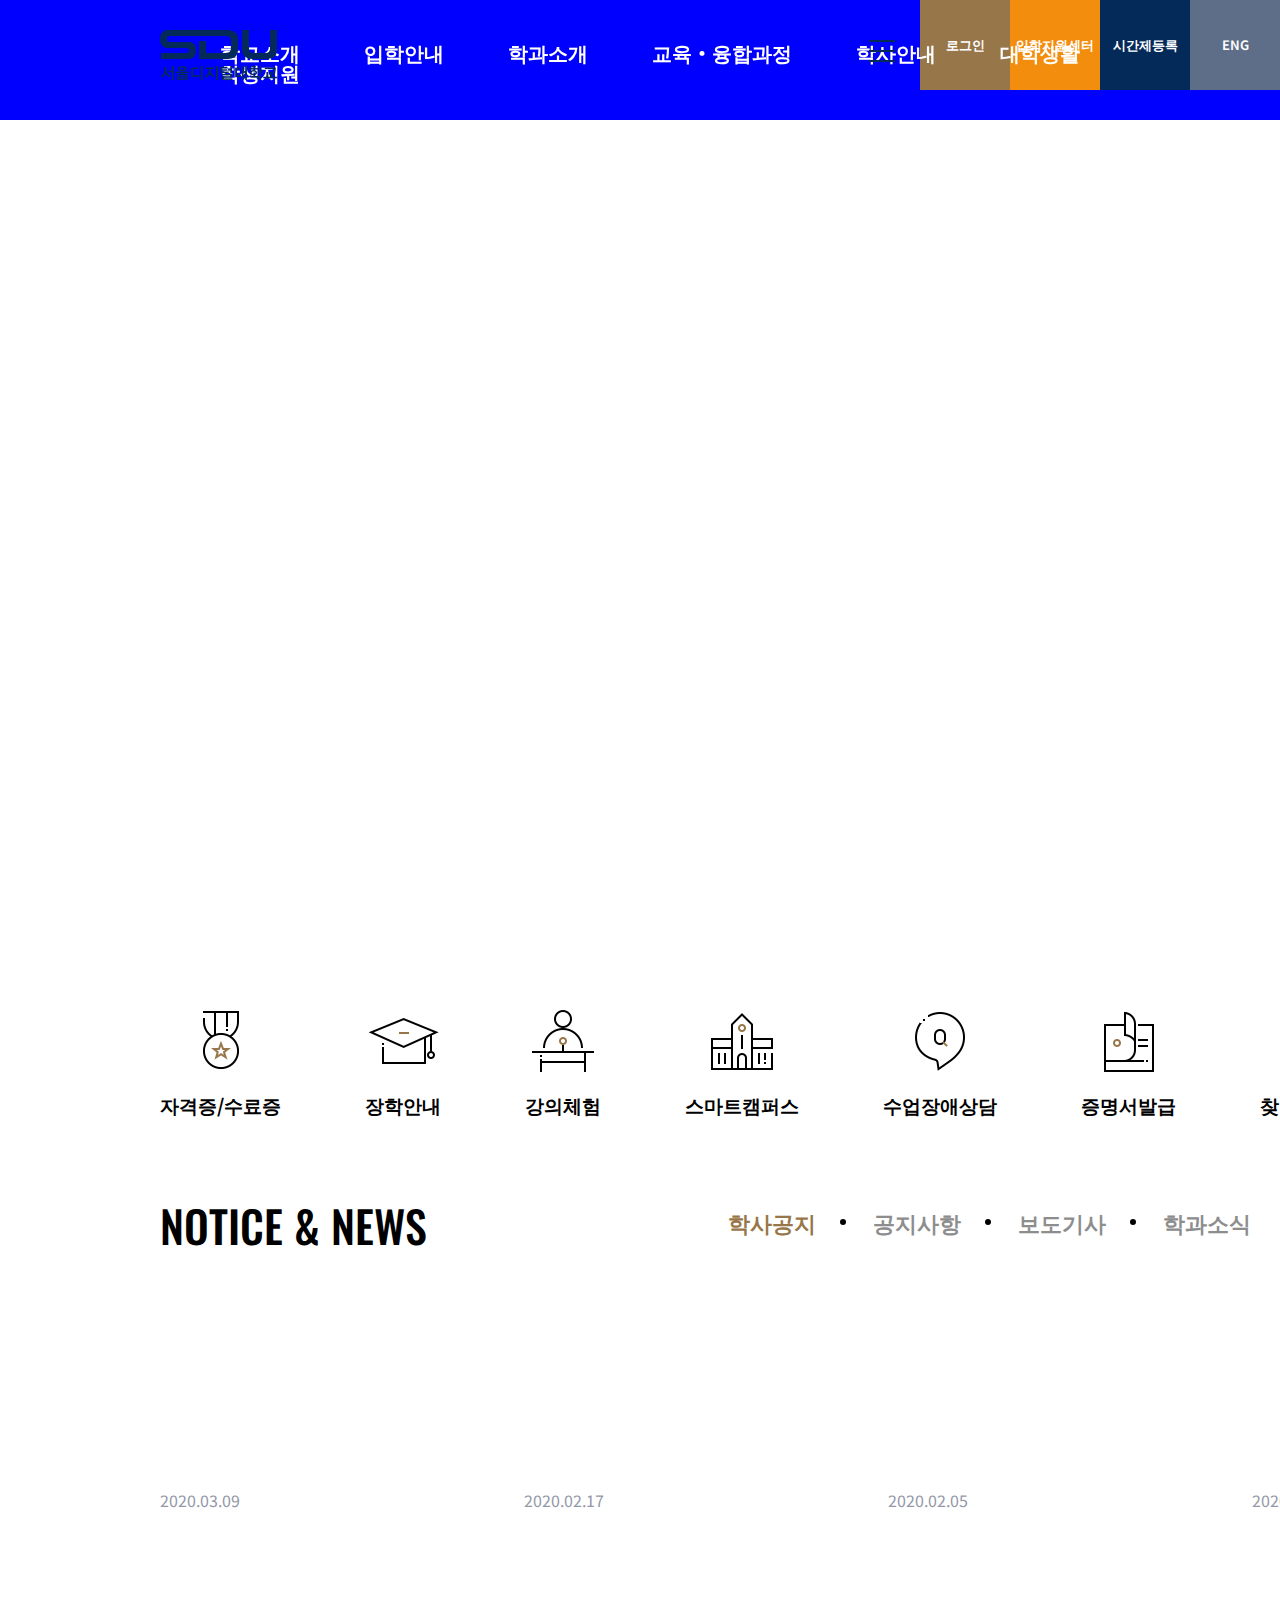
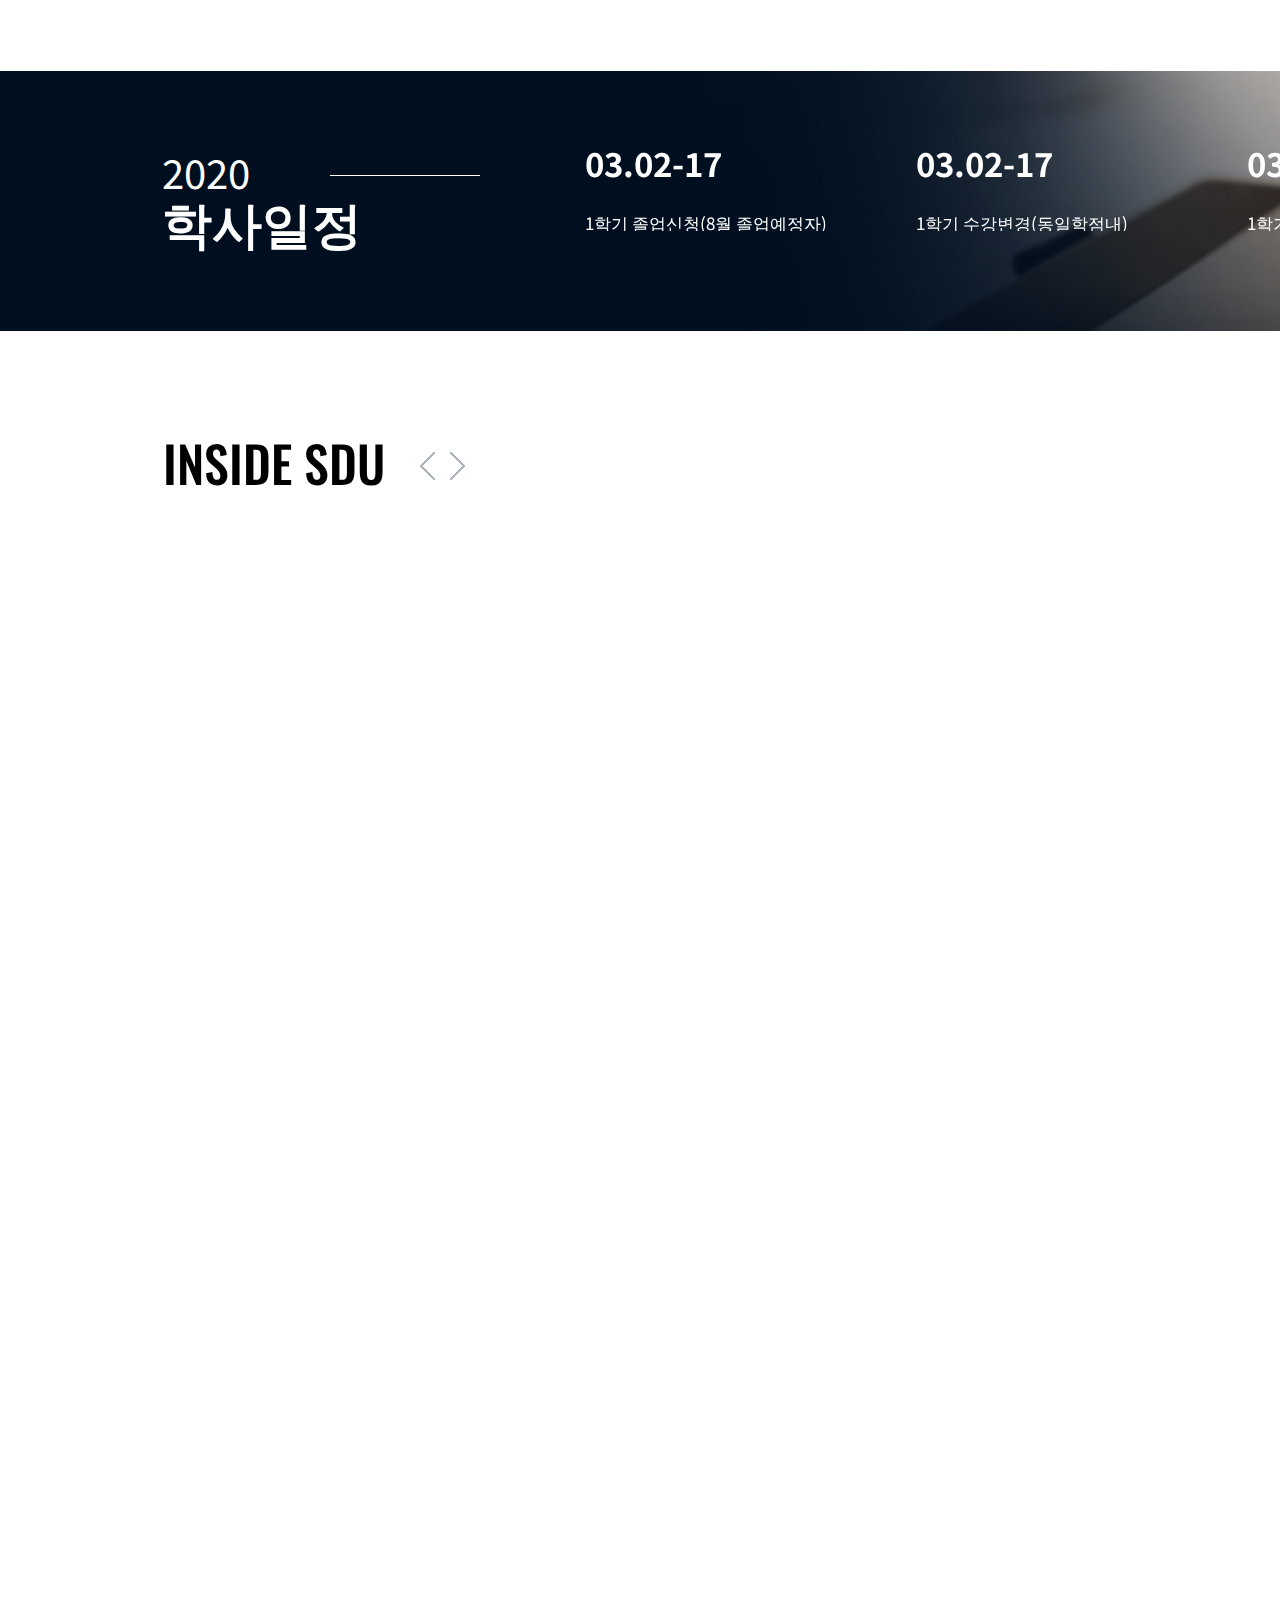
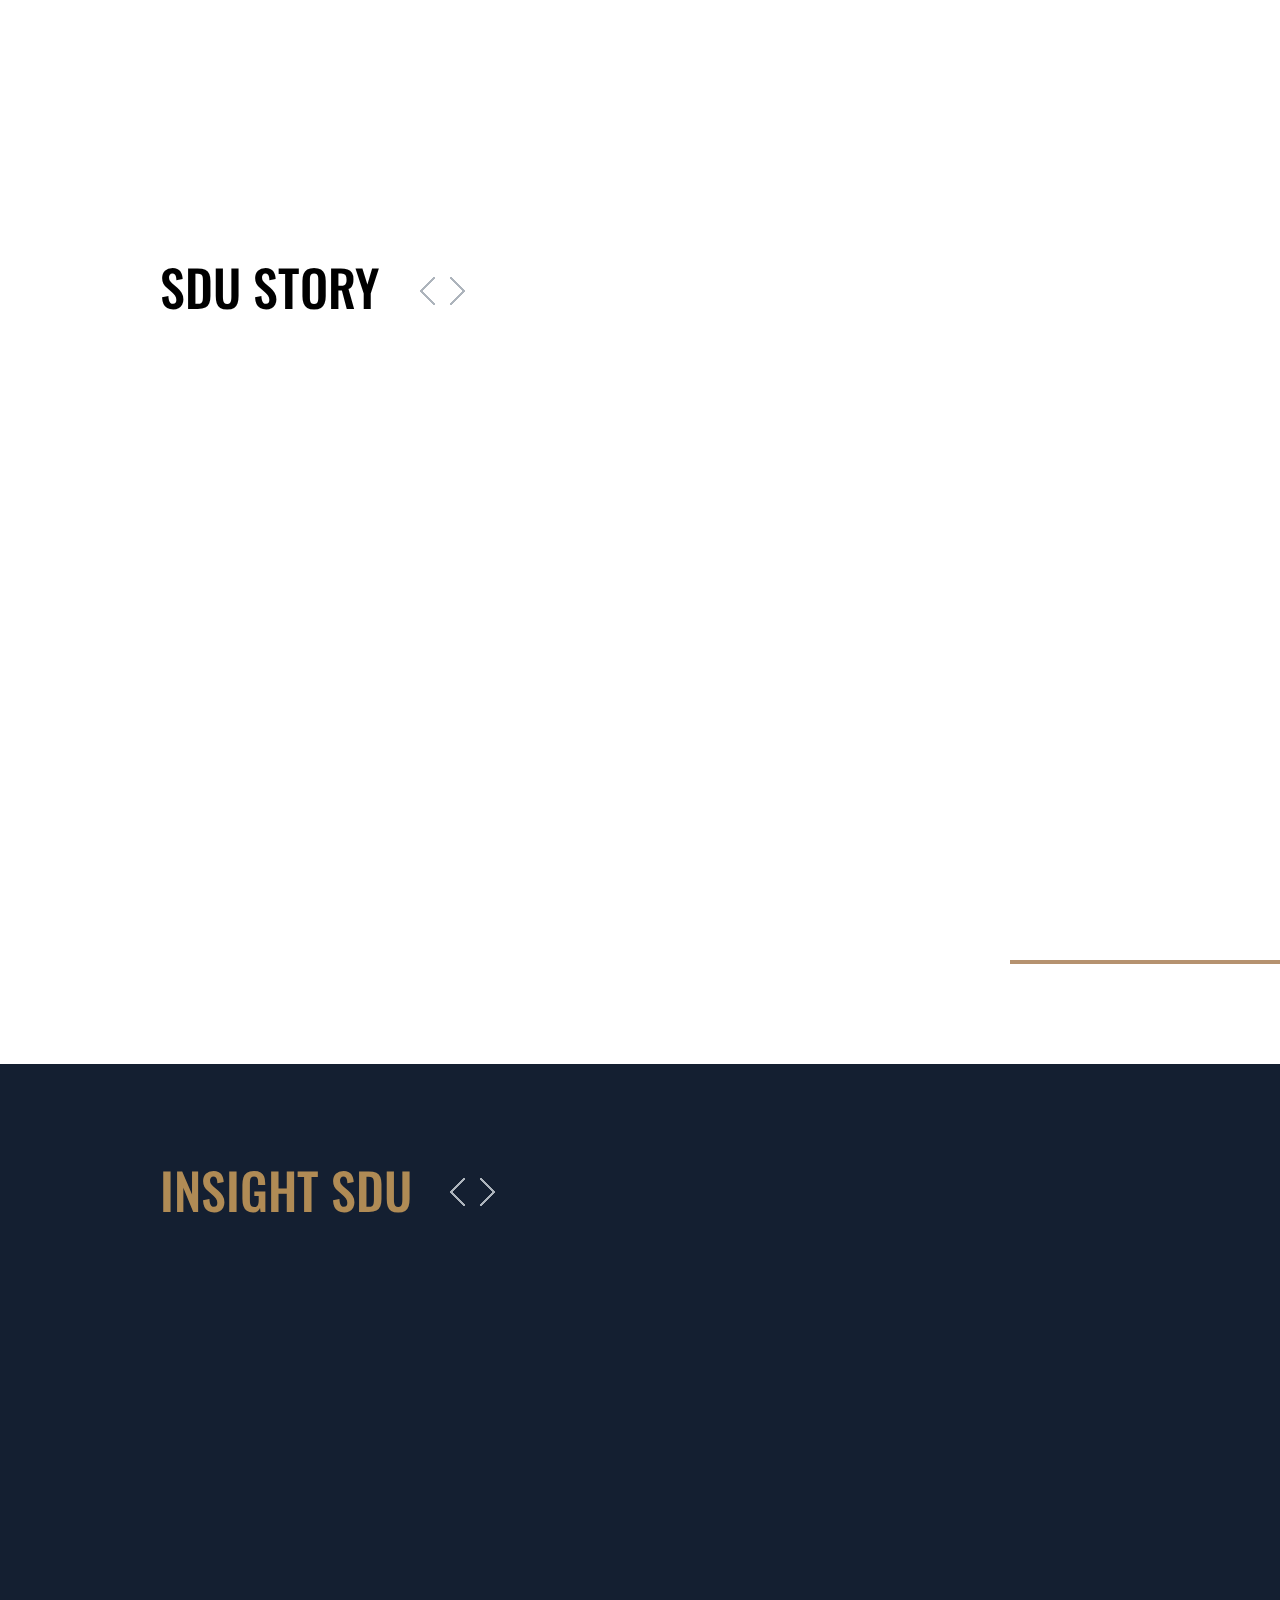
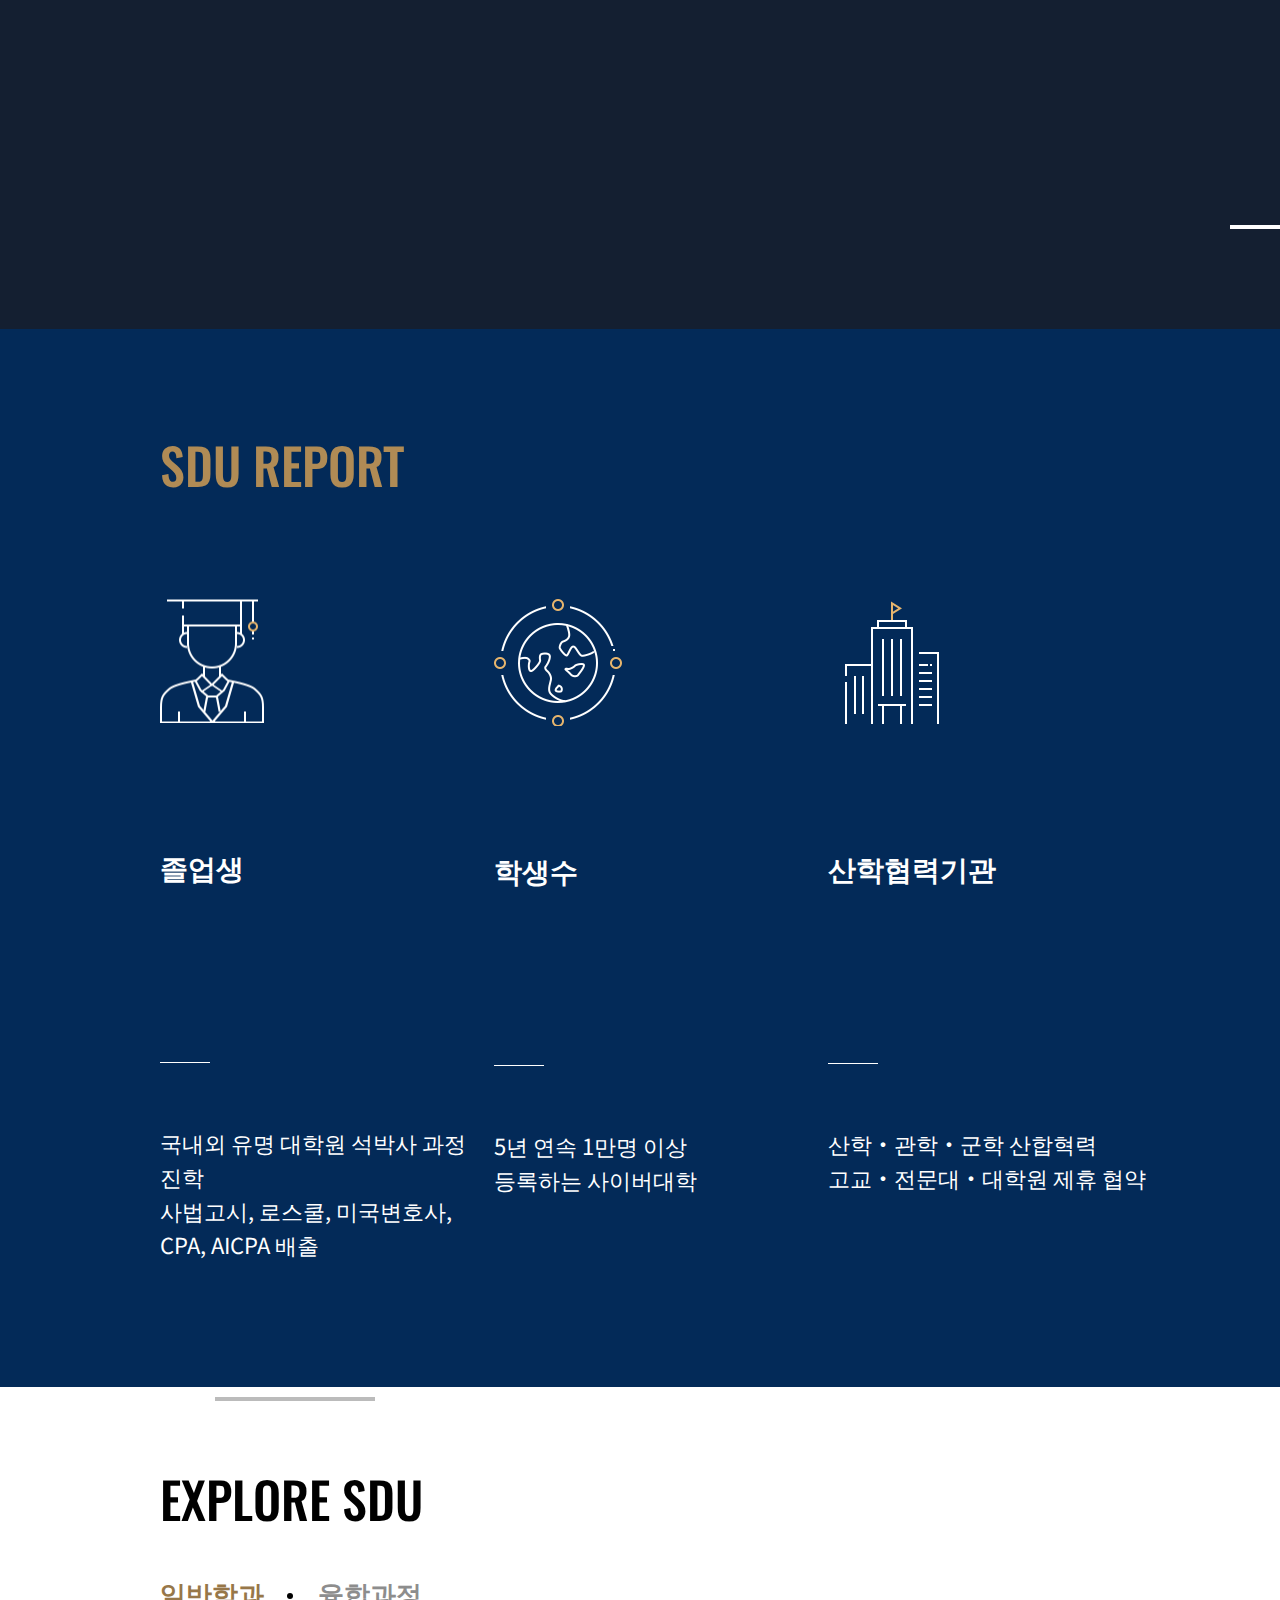
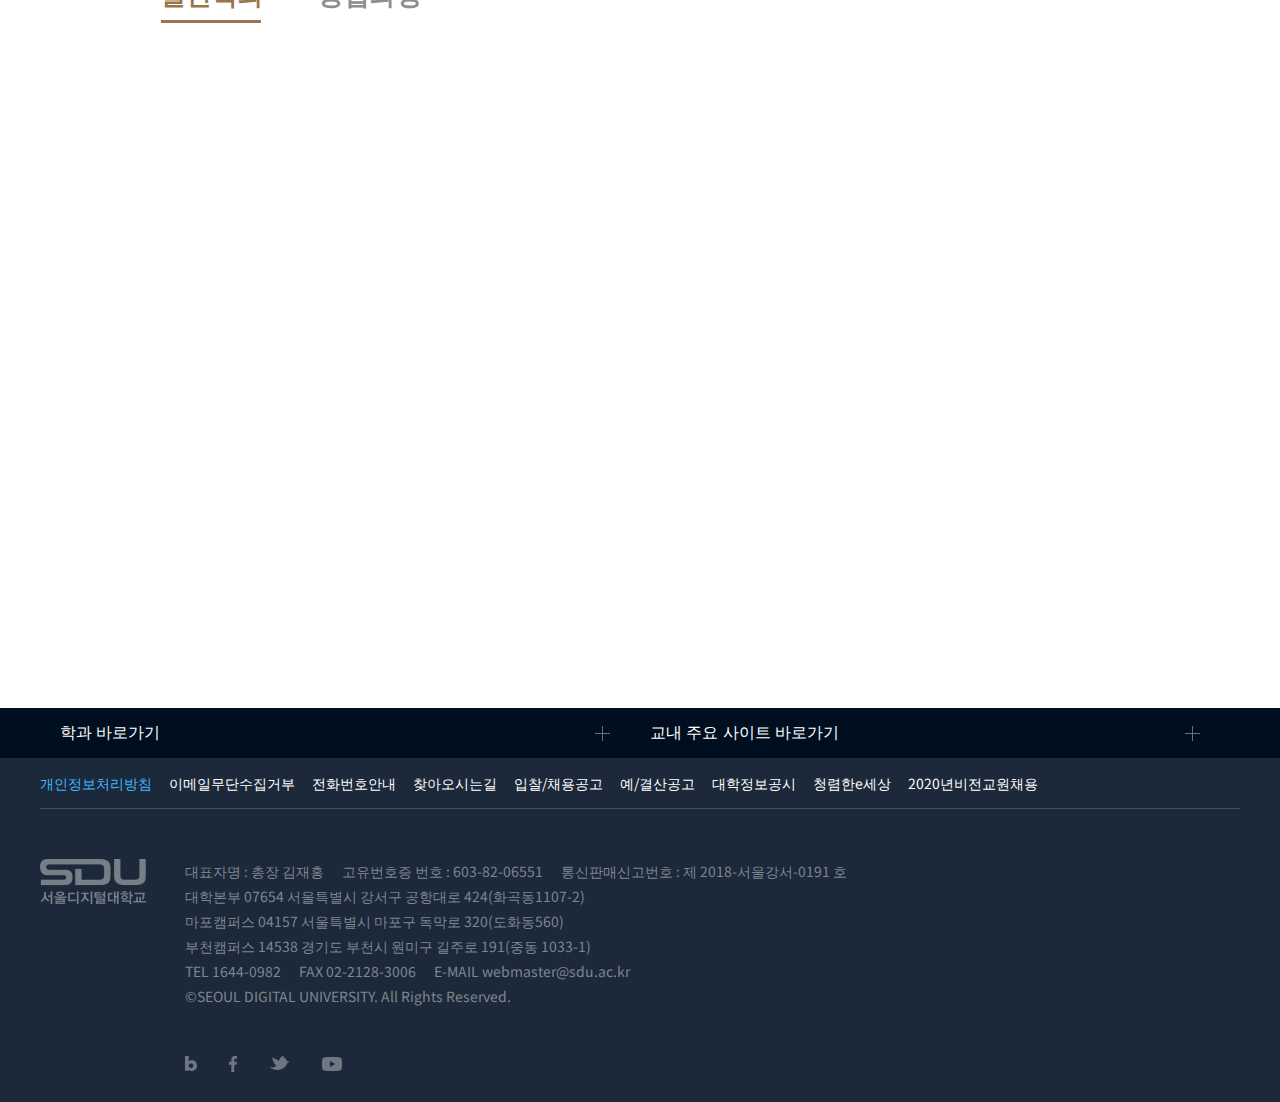
==== index.html @ d50576d2 "main-menu, paging빼고 완료" ====
<!DOCTYPE html>
<html lang="ko">
<head>
    <meta charset="utf-8"/>
    <title>서울디지털대학교 메인</title>
    <link href="https://fonts.googleapis.com/css?family=Oswald:200,300,400,500&display=swap" rel="stylesheet">
    <link href="https://fonts.googleapis.com/css?family=Noto+Sans+SC:400,500,700&display=swap" rel="stylesheet">
    <link href="https://fonts.googleapis.com/css?family=Roboto:100,300,400,500,700,900&display=swap" rel="stylesheet">
    <link rel="stylesheet" href="css/base.css" type="text/css"/>
    <link rel="stylesheet" href="css/layout.css" type="text/css"/>
    <link rel="stylesheet" href="css/main.css" type="text/css"/>
    <script type="text/javascript" src="http://code.jquery.com/jquery-1.11.3.min.js"></script>
    <script src="js/jquery.animateNumber.js"></script>
    <!-- <script src="https://ajax.googleapis.com/ajax/libs/jquery/2.1.4/jquery.min.js"></script> -->
    <script src="js/jquery.easing.1.3.js"></script>
    <script src="js/slick.js"></script>
    <!--[if lt IE 9]>
        <script src="js/html5shiv.js"></script>
    <![endif]-->
</head>
<body>
    <header>
        <ul class="infoMenu">
            <li><a href="#" target="_self" title="">로그인</a></li>
            <li><a href="#" target="_blank" title="입학지원센터 새창열기">입학지원센터</a></li>
            <li><a href="#" target="_blank" title="시간제등록 새창열기">시간제등록</a></li>
            <li><a href="#" target="_blank" title="영어번역페이지로 새창열기">ENG</a></li>
        </ul>
        <div class="mainBar">
            <h1 class="logo">
                <a href="#" target="_self" title="서울디지털대학교 메인페이지로 이동">
                    <img src="img/main/SDU_fullLogo_blue.png" alt="서울디지털대학교 로고"/>
                </a>
            </h1>
            <nav>
                <ul class="gnb">
                    <li>
                        <a href="#" target="_self" title="">학교소개</a>
                        <div class="gnbSub">
                            <div>
                                <h2>About <abbr title="Seoul Digital University">SDU</abbr></h2>
                                <span>디지털세상의 중심<br/>서울디지털대학교를 소개합니다.</span>
                            </div>
                            <ul>
                                <li>
                                    <a href="#" target="_self" title="">총장실</a>
                                    <ol>
                                        <li><a href="#" target="_self" title="">인사말</a></li>
                                    </ol>
                                </li>
                                <li>
                                    <a href="#" target="_self" title="">학교법인</a>
                                    <ol>
                                        <li><a href="#" target="_self" title="">법인소개</a></li>
                                        <li><a href="#" target="_self" title="">예결산공고</a></li>
                                        <li><a href="#" target="_self" title="">기부금모금</a></li>
                                    </ol>
                                </li>
                                <li>
                                    <a href="#" target="_self" title="">비전</a>
                                    <ol>
                                        <li><a href="#" target="_self" title="">교육이념</a></li>
                                        <li><a href="#" target="_self" title="">SDU 2020</a></li>
                                        <li><a href="#" target="_self" title="">SDU 대학특성화</a></li>
                                    </ol>
                                </li>
                                <li>
                                    <a href="#" target="_self" title="">Why SDU</a>
                                </li>
                                <li>
                                    <a href="#" target="_self" title="">대학정보</a>
                                    <ol>
                                        <li><a href="#" target="_self" title="">소개</a></li>
                                        <li><a href="#" target="_self" title="">연혁</a></li>
                                        <li><a href="#" target="_self" title="">조직도</a></li>
                                        <li><a href="#" target="_self" title="">헌장</a></li>
                                        <li><a href="#" target="_self" title=""><abbr title="User Interface">UI</abbr></a></li>
                                        <li><a href="#" target="_self" title="">대학정보공시</a></li>
                                        <li><a href="#" target="_self" title="">정보공개</a></li>
                                        <li><a href="#" target="_self" title="">전화번호안내</a></li>
                                        <li><a href="#" target="_self" title="">찾아오시는길</a></li>
                                    </ol>
                                </li>
                                <li>
                                    <a href="#" target="_self" title="">SDU 사회공헌</a>
                                </li>
                                <li>
                                    <a href="#" target="_self" title="">사이버홍보실</a>
                                    <ol>
                                        <li><a href="#" target="_self" title="">보도기사</a></li>
                                        <li><a href="#" target="_self" title="">대외 인증수상</a></li>
                                    </ol>
                                </li>
                                <li>
                                    <a href="#" target="_self" title="">협력안내</a>
                                    <ol>
                                        <li><a href="#" target="_self" title="">산학협력</a></li>
                                        <li><a href="#" target="_self" title="">학군협력</a></li>
                                        <li><a href="#" target="_self" title="">제휴협력</a></li>
                                    </ol>
                                </li>
                                <li>
                                    <a href="#" target="_self" title="">교원채용</a>
                                    <ol>
                                        <li><a href="#" target="_self" title="">전임교원정시채용</a></li>
                                        <li><a href="#" target="_self" title="">비전임교원정시채용</a></li>
                                        <li><a href="#" target="_self" title="">튜터채용</a></li>
                                    </ol>
                                </li>
                                <li>
                                    <a href="#" target="_self" title="">입찰/채용공고</a>
                                </li>
                            </ul>
                        </div>
                    </li>
                    <li>
                        <a href="#" target="_blank" title="입학지원센터 새창열기">입학안내</a>
                        <div class="gnbSub">
                            <div>
                                <h2>Admission<br/>Guide</h2>
                                <span>내가 선택한 대학<br/>서울디지털대학교입니다.</span>
                            </div>
                            <ul>
                                <li>
                                    <h3>2020-2학기 신·편입생 모집</h3>
                                    <strong>2020. 6. 1(월) 예정</strong>
                                    <a href="#" target="_blank" title="입학지원센터 새창열기">입학지원센터 바로가기
                                        <div>
                                            <p></p>
                                            <p></p>
                                            <span>→</span>
                                        </div>
                                    </a>
                                </li>
                            </ul>
                        </div>
                    </li>
                    <li>
                        <a href="#" target="_self" title="">학과소개</a>
                        <div class="gnbSub">
                            <div>
                                <h2>Faculty<br/>Guidance</h2>
                                <span>학습자 중심의<br/>학과(전공)을 소개합니다.</span>
                            </div>
                            <ul>
                                <li>
                                    <a href="#" target="_self" title="전체 학과">전체</a>
                                </li>
                                <li>
                                    <a href="#" target="_self" title="">경상학부</a>
                                    <ol>
                                        <li><a href="#" target="_self" title="">경영학과</a></li>
                                        <li><a href="#" target="_self" title="">세무회계학과</a></li>
                                    </ol>
                                </li>
                                <li>
                                    <a href="#" target="_self" title="">법무경찰학부</a>
                                    <ol>
                                        <li><a href="#" target="_self" title="">법무행정학과</a></li>
                                        <li><a href="#" target="_self" title="">경찰학과</a></li>
                                    </ol>
                                </li>
                                <li>
                                    <a href="#" target="_self" title="">부동산학부</a>
                                    <ol>
                                        <li><a href="#" target="_self" title="">부동산학과</a></li>
                                    </ol>
                                </li>
                                <li>
                                    <a href="#" target="_self" title="">상담심리학부</a>
                                    <ol>
                                        <li><a href="#" target="_self" title="">상담심리학과</a></li>
                                    </ol>
                                </li>
                                <li>
                                    <a href="#" target="_self" title="">사회복지학부</a>
                                    <ol>
                                        <li><a href="#" target="_self" title="">사회복지학과</a></li>
                                    </ol>
                                </li>
                                <li>
                                    <a href="#" target="_self" title="">국제분야</a>
                                    <ol>
                                        <li><a href="#" target="_self" title="">영어학과</a></li>
                                        <li><a href="#" target="_self" title="">중국어학과</a></li>
                                        <li><a href="#" target="_self" title="">일본학과</a></li>
                                    </ol>
                                </li>
                                <li>
                                    <a href="#" target="_self" title="">교육분야</a>
                                    <ol>
                                        <li><a href="#" target="_self" title="">평생교육학과</a></li>
                                        <li><a href="#" target="_self" title="">아동학과</a></li>
                                    </ol>
                                </li>
                                <li>
                                    <a href="#" target="_self" title="">IT공학부</a>
                                    <ol>
                                        <li><a href="#" target="_self" title="">전기전자공학과</a></li>
                                        <li><a href="#" target="_self" title="">컴퓨터공학과</a></li>
                                        <li><a href="#" target="_self" title="">소프트웨어공학과</a></li>
                                        <li><a href="#" target="_self" title=""><strong>기계공학과(신설)</strong></a></li>
                                        <li><a href="#" target="_self" title=""><strong>소방방재학과(신설)</strong></a></li>
                                    </ol>
                                </li>
                                <li>
                                    <a href="#" target="_self" title="">디자인학부</a>
                                    <ol>
                                        <li><a href="#" target="_self" title="">디자인학과(구.시각디자인전공</a></li>
                                    </ol>
                                </li>
                                <li>
                                    <a href="#" target="_self" title="">문화예술학부</a>
                                    <ol>
                                        <li><a href="#" target="_self" title="">문화예술경영학과</a></li>
                                        <li><a href="#" target="_self" title="">문예창작과</a></li>
                                        <li><a href="#" target="_self" title="">미디어영상학과</a></li>
                                        <li><a href="#" target="_self" title="">회화과</a></li>
                                        <li><a href="#" target="_self" title="">실용음악학과</a></li>
                                        <li><a href="#" target="_self" title="">패션학과</a></li>
                                    </ol>
                                </li>
                                <li>
                                    <a href="#" target="_self" title="">교양과정</a>
                                </li>
                            </ul>
                        </div>
                    </li>
                    <li>
                        <a href="#" target="_self" title="">교육·융합과정</a>
                        <div class="gnbSub">
                            <div>
                                <h2>Educational<br/>Course</h2>
                                <span>폭 넓은 학습기회 제공을 위해<br/>연간 750여개의 교과목이 개설되어 있습니다.</span>
                            </div>
                            <ul>
                                <li>
                                    <div class="gnbSub4_icon1"></div>
                                    <h3>학과별교육과정</h3>
                                    <span>교육과정을 학과별로 안내합니다.</span>
                                    <a href="#" target="_self" title="학과별교육과정 바로가기">바로가기
                                        <div>
                                            <p></p>
                                            <p></p>
                                            <span>→</span>
                                        </div>
                                    </a>
                                </li>
                                <li>
                                    <div class="gnbSub4_icon2"></div>
                                    <h3>융합과정</h3>
                                    <ol>
                                        <li><a href="#" target="_self" title="">4차산업혁명융합과정</a></li>
                                        <li><a href="#" target="_self" title="">리더쉽융합과정</a></li>
                                        <li><a href="#" target="_self" title="">글로벌비즈니스융합과정</a></li>
                                        <li><a href="#" target="_self" title="">영상스토리텔링융합과정</a></li>
                                        <li><a href="#" target="_self" title="">뮤직매니지먼트융합과정</a></li>
                                        <li><a href="#" target="_self" title="">범죄예방환경설계과정</a></li>
                                        <li><a href="#" target="_self" title="">스마트메이커융합과정</a></li>
                                    </ol>
                                </li>
                                <li>
                                    <div class="gnbSub4_icon3"></div>
                                    <h3>자격·수료증</h3>
                                    <ol>
                                        <li>
                                            <a href="#" target="_self" title="">국가자격증</a>
                                            <ol>
                                                <li><a href="#" target="_self" title="">사회복지사2급</a></li>
                                                <li><a href="#" target="_self" title="">보육교사2급</a></li>
                                                <li><a href="#" target="_self" title="">평생교육사2급</a></li>
                                                <li><a href="#" target="_self" title="">문화예술교육사2급</a></li>
                                            </ol>
                                        </li>
                                        <li>
                                            <a href="#" target="_self" title="">민간자격증(SDU자격)</a>
                                            <ol>
                                                <li><a href="#" target="_self" title="">SDU심리상담사</a></li>
                                                <li><a href="#" target="_self" title="">어린이중국어지도전문가</a></li>
                                                <li><a href="#" target="_self" title="">SDU중국어번역사자격증</a></li>
                                                <li><a href="#" target="_self" title="">일본어지도전문가</a></li>
                                                <li><a href="#" target="_self" title="">SDU사이버TESOL</a></li>
                                                <li><a href="#" target="_self" title="">패션에디터</a></li>
                                                <li><a href="#" target="_self" title="">어린이책그림작가</a></li>
                                                <li><a href="#" target="_self" title="">문화예술리더십</a></li>
                                                <li><a href="#" target="_self" title="">갤러리스트</a></li>
                                            </ol>
                                        </li>
                                        <li>
                                            <a href="#" target="_self" title="">SDU수료증</a>
                                            <ol>
                                                <li><a href="#" target="_self" title="">창업전문가과정</a></li>
                                                <li><a href="#" target="_self" title="">3D프린팅디자인과정</a></li>
                                                <li><a href="#" target="_self" title="">경찰상담수료증</a></li>
                                                <li><a href="#" target="_self" title="">노인복지지도사</a></li>
                                                <li><a href="#" target="_self" title="">논술지도사</a></li>
                                                <li><a href="#" target="_self" title="">사회복지시설경영자과정</a></li>
                                                <li><a href="#" target="_self" title="">뮤직매니지먼트</a></li>
                                                <li><a href="#" target="_self" title="">학습코칭전문가</a></li>
                                            </ol>
                                        </li>
                                    </ol>
                                </li>
                                <li>
                                    <div class="gnbSub4_icon4"></div>
                                    <h3>자격시험준비과정</h3>
                                    <ol>
                                        <li>
                                            <a href="#" target="_self" title="">국가자격시험준비과정</a>
                                            <ol>
                                                <li><a href="#" target="_self" title="">공인회계사</a></li>
                                                <li><a href="#" target="_self" title="">법무사</a></li>
                                                <li><a href="#" target="_self" title="">세무사</a></li>
                                                <li><a href="#" target="_self" title="">관세사</a></li>
                                                <li><a href="#" target="_self" title="">행정사</a></li>
                                                <li><a href="#" target="_self" title="">감정평가사</a></li>
                                                <li><a href="#" target="_self" title="">경비지도사</a></li>
                                                <li><a href="#" target="_self" title="">사회복지사1급</a></li>
                                                <li><a href="#" target="_self" title="">문화예술교육사2급</a></li>
                                                <li><a href="#" target="_self" title="">임상심리사2급</a></li>
                                                <li><a href="#" target="_self" title="">청소년상담사3급</a></li>
                                                <li><a href="#" target="_self" title="">직업상담사2급</a></li>
                                                <li><a href="#" target="_self" title="">청소년지도사2급</a></li>
                                            </ol>
                                        </li>
                                        <li>
                                            <a href="#" target="_self" title="">민간자격시험준비과정</a>
                                            <ol>
                                                <li><a href="#" target="_self" title="">국제무역사준비과정</a></li>
                                                <li><a href="#" target="_self" title="">자산관리사(FP)준비과정</a></li>
                                                <li><a href="#" target="_self" title="">컴퓨터패션디자인운영</a></li>
                                                <li><a href="#" target="_self" title="">패션스타일리스트</a></li>
                                                <li><a href="#" target="_self" title=""><abbr title="International Financial Reporting Standards">IFRS</abbr>관리자준비과정</a></li>
                                                <li><a href="#" target="_self" title="">신HSK 자격증 준비과정</a></li>
                                                <li><a href="#" target="_self" title="">노인복지레크레이션2급</a></li>
                                                <li><a href="#" target="_self" title="">진로진학상담사2급</a></li>
                                                <li><a href="#" target="_self" title="">상담심리사2급</a></li>
                                            </ol>
                                        </li>
                                    </ol>
                                </li>
                            </ul>
                        </div>
                    </li>
                    <li>
                        <a href="#" target="_self" title="">학사안내</a>
                        <div class="gnbSub">
                            <div>
                                <h2>School<br/>Affairs Guide</h2>
                                <span>학생 중심의 편리한<br/>학사제도를 안내합니다.</span>
                            </div>
                            <ul>
                                <li>
                                    <a href="#" target="_self" title="">학사일정</a>
                                </li>
                                <li>
                                    <a href="#" target="_self" title="">규정</a>
                                    <ol>
                                        <li><a href="#" target="_self" title="">학칙</a></li>
                                        <li><a href="#" target="_self" title="">학칙시행세칙</a></li>
                                    </ol>
                                </li>
                                <li>
                                    <a href="#" target="_self" title="">장학</a>
                                    <ol>
                                        <li><a href="#" target="_self" title="">장학금수혜현황</a></li>
                                        <li><a href="#" target="_self" title="">장학종류 및 혜택</a></li>
                                        <li><a href="#" target="_self" title="">장학규정</a></li>
                                    </ol>
                                </li>
                                <li>
                                    <a href="#" target="_self" title="">수업</a>
                                    <ol>
                                        <li><a href="#" target="_self" title="">교육과정</a></li>
                                        <li><a href="#" target="_self" title="">교육과정이수</a></li>
                                        <li><a href="#" target="_self" title="">수업절차</a></li>
                                        <li><a href="#" target="_self" title="">수강신청/학점포기</a></li>
                                        <li><a href="#" target="_self" title="">등록</a></li>
                                        <li><a href="#" target="_self" title="">수강유예</a></li>
                                        <li><a href="#" target="_self" title="">평가</a></li>
                                        <li><a href="#" target="_self" title="">계절수업</a></li>
                                        <li><a href="#" target="_self" title="">편입학인정학점</a></li>
                                    </ol>
                                </li>
                                <li>
                                    <a href="#" target="_self" title="">학적</a>
                                    <ol>
                                        <li><a href="#" target="_self" title="">학년구분</a></li>
                                        <li><a href="#" target="_self" title="">휴학/복학</a></li>
                                        <li><a href="#" target="_self" title="">자퇴/제적</a></li>
                                        <li><a href="#" target="_self" title="">재입학</a></li>
                                        <li><a href="#" target="_self" title="">전과</a></li>
                                        <li><a href="#" target="_self" title="">복수전공</a></li>
                                        <li><a href="#" target="_self" title="">부전공</a></li>
                                    </ol>
                                </li>
                                <li>
                                    <a href="#" target="_self" title="">졸업</a>
                                    <ol>
                                        <li><a href="#" target="_self" title="">졸업 안내</a></li>
                                        <li><a href="#" target="_self" title="">졸업 안내</a></li>
                                        <li><a href="#" target="_self" title="">졸업생 현황</a></li>
                                    </ol>
                                </li>
                                <li>
                                    <a href="#" target="_self" title="">대학원진학</a>
                                    <ol>
                                        <li><a href="#" target="_self" title="">대학원 진학현황</a></li>
                                        <li><a href="#" target="_self" title="">대학원 진학안내</a></li>
                                        <li><a href="#" target="_self" title="">대학원 검색</a></li>
                                        <li><a href="#" target="_self" title="">자매결연 대학원</a></li>
                                    </ol>
                                </li>
                                <li>
                                    <a href="#" target="_self" title="">병무</a>
                                </li>
                            </ul>
                        </div>
                    </li>
                    <li>
                        <a href="#" target="_self" title="">대학생활</a>
                        <div class="gnbSub">
                            <div>
                                <h2>Campus Life</h2>
                                <span>대학생활과 관련한<br/>정보를 제공합니다.</span>
                            </div>
                            <ul>
                                <li>
                                    <a href="#" target="_self" title="">대학소식</a>
                                    <ol>
                                        <li><a href="#" target="_self" title="">공지사항</a></li>
                                        <li><a href="#" target="_self" title="">학사공지</a></li>
                                        <li><a href="#" target="_self" title="">캠퍼스소식</a></li>
                                        <li><a href="#" target="_self" title="">학과소식</a></li>
                                    </ol>
                                </li>
                                <li>
                                    <a href="#" target="_self" title="">강의체험</a>
                                    <ol>
                                        <li><a href="#" target="_self" title="">수업유형 소개</a></li>
                                        <li><a href="#" target="_self" title="">품질인증 및 수상</a></li>
                                    </ol>
                                </li>
                            </ul>
                        </div>
                    </li>
                    <li>
                        <a href="#" target="_self" title="">학생지원</a>
                        <div class="gnbSub">
                            <div>
                                <h2>Student<br/>Support</h2>
                                <span>편리한 학교 생활을 지원할<br/>학생지원서비스를 소개합니다.</span>
                            </div>
                            <ul>
                                <li>
                                    <a href="#" target="_self" title="">발급신청</a>
                                    <ol>
                                        <li><a href="#" target="_self" title="">증명서발급</a></li>
                                        <li><a href="#" target="_self" title="">학생증신청</a></li>
                                    </ol>
                                </li>
                                <li>
                                    <a href="#" target="_self" title="">이용안내</a>
                                    <ol>
                                        <li><a href="#" target="_self" title="">강의실 이용안내</a></li>
                                        <li><a href="#" target="_self" title="">학교시설 이용안내</a></li>
                                    </ol>
                                </li>
                                <li>
                                    <a href="#" target="_self" title="">학습지원</a>
                                    <ol>
                                        <li><a href="#" target="_self" title="">수강환경안내</a></li>
                                        <li><a href="#" target="_self" title="">SDU디지털도서관</a></li>
                                        <li><a href="#" target="_self" title="">클라우드 컴퓨팅 실습 서비스</a></li>
                                        <li><a href="#" target="_self" title="">SDU 스마트캠퍼스</a></li>
                                    </ol>
                                </li>
                                <li>
                                    <a href="#" target="_self" title="">창업취업지원센터</a>
                                </li>
                                <li>
                                    <a href="#" target="_self" title="">수업장애원격지원센터</a>
                                </li>
                                <li>
                                    <a href="#" target="_self" title="">심리상담센터</a>
                                </li>
                                <li>
                                    <a href="#" target="_self" title="">장애학생지원센터</a>
                                    <ol>
                                        <li><a href="#" target="_self" title="">부서별 지원 서비스</a></li>
                                        <li><a href="#" target="_self" title="">영역별 지원 서비스</a></li>
                                        <li><a href="#" target="_self" title="">장애대학생 지원 계획</a></li>
                                        <li><a href="#" target="_self" title="">에티켓</a></li>
                                        <li><a href="#" target="_self" title="">관련사이트</a></li>
                                        <li><a href="#" target="_self" title="">공지사항</a></li>
                                    </ol>
                                </li>
                            </ul>
                        </div>
                    </li>
                </ul>
            </nav>
            <a class="siteMenu" href="" title="사이트맵 이동" target="_self"><img src="img/main/siteMenu_blue.png" alt="사이트맵 이동 버튼"/></a>
        </div>
    </header>
    <div class="container">
        <section class="mainContSect">
            <article class="m_visual">
                <button class="pauseBt" type="button"></button>
                <div class="m_visualSl">
                    <div class="m_visualSl_cont1">
                        <a href="" target="_self" title="">
                            <div>
                                <h2>2020년 2학기 신·편입생 모집</h2>
                                <strong>6월 1일(월) 예정</strong>
                                <span>편리한 모바일 캠퍼스와 우수한 교육 커리큘럼, 다양한 학생서비스 등으로<br/>높은 브랜드 가치를 인정받아, 10년 연속 '소비자가 선정한 품질만족대상'에<br/>선정되는 영예를 안았습니다.</span>
                            </div>
                        </a>
                    </div>
                    <div class="m_visualSl_cont2">
                        <a href="" target="_self" title="">
                            <div>
                                <h2>SDU 스마트 캠퍼스<br/>어플 안내</h2>
                                <span>모바일 서비스 접속 편의성 개선과<br/>강의 다운로드 기능을 통합한 모바일 어플을 제공합니다.</span>
                            </div>
                        </a>
                    </div>
                    <div class="m_visualSl_cont3">
                        <a href="" target="_self" title="">
                            <div>
                                <h2>2020년 신설학과<br/>기계공학과</h2>
                                <span>기계 공학의 기초 이론과 실무 중심의 교육 과정을 구성하여<br/>산업계가 요구하는 기계 공학 전문가를 양성합니다.</span>
                            </div>
                        </a>
                    </div>
                    <div class="m_visualSl_cont4">
                        <a href="" target="_self" title="">
                            <div>
                                <h2>2020년 신설학과<br/>소방방재학과</h2>
                                <span>산업 현장의 각종 재난, 재해 예방과 안전 지도 관리<br/>그리고 점검 능력을 갖춘 소방 방재 전문가를 육성합니다.</span>
                            </div>
                        </a>
                    </div>
                </div>
            </article>
            <div class="QNWrap">
                <article class="m_quickMenu">
                    <ul>
                        <li><a href="#" target="_self" title=""><img src="img/main/m_quickMenu1.png" alt=""/>자격증/수료증</a></li>
                        <li><a href="#" target="_self" title=""><img src="img/main/m_quickMenu2.png" alt=""/>장학안내</a></li>
                        <li><a href="#" target="_self" title=""><img src="img/main/m_quickMenu3.png" alt=""/>강의체험</a></li>
                        <li><a href="#" target="_self" title=""><img src="img/main/m_quickMenu4.png" alt=""/>스마트캠퍼스</a></li>
                        <li><a href="#" target="_self" title=""><img src="img/main/m_quickMenu5.png" alt=""/>수업장애상담</a></li>
                        <li><a href="#" target="_self" title=""><img src="img/main/m_quickMenu6.png" alt=""/>증명서발급</a></li>
                        <li><a href="#" target="_self" title=""><img src="img/main/m_quickMenu7.png" alt=""/>찾아오시는길</a></li>
                        <li><a href="#" target="_self" title=""><img src="img/main/m_quickMenu8.png" alt=""/>전화번호안내</a></li>
                    </ul>
                </article>
                <article class="m_notice">
                    <h2>NOTICE & NEWS</h2>
                    <ul>
                        <li>
                            <a class="m_notice_contSub_tit" href="#" target="_self" title="">학사공지</a>
                            <ol class="m_notice_contSub">
                                <li>
                                    <a href="#" target="_self" title="상세이동">
                                        <h3>20-1학기 국가장학금 2차 신청기간 연장 안내 (미신청자 추가기회 : 3/23 18시 까지)</h3>
                                        <span>2020-1학기 국가장학금(1유형, 다자녀) 2차 신청 신청기간 연장 안내 코로나 19로 인한 개강 연기 등으로 국가장학금 신청을 놓치는 학생들이 없도록, 한국장학재단에서는</span>
                                        <p>2020.03.09</p>
                                    </a>
                                </li>
                                <li>
                                    <a href="#" target="_self" title="상세이동">
                                        <h3>20-1학기 한국장학재단 신·편입생(2차 지원자) 학자금대출 안내</h3>
                                        <span>1.신청기간 학자금대출 신청기간 대상구분 대출절차 및 일정 등록 비고 신·편입생(2차 지원자) 및 재입학생 대출절차 및 일정</span>
                                        <p>2020.02.17</p>
                                    </a>
                                </li>
                                <li>
                                    <a href="#" target="_self" title="상세이동">
                                        <h3>19학년도 학위수여식 및 20학년도 입학식 미개최 안내</h3>
                                        <span>2019학년도 학위수여식 및 2020학년도 입학식 미개최 안내 신종 코로나바이러스와 관련한 교육부 지침에 따라, 2020. 2. 22.(토) 개최 예정이었던 「2019학년도 학위수여식」과</span>
                                        <p>2020.02.05</p>
                                    </a>
                                </li>
                                <li>
                                    <a href="#" target="_self" title="상세이동">
                                        <h3>19학년도 학위수여 관련 상세 안내</h3>
                                        <span>2019학년도 학위수여 관련 상세 안내 안녕하세요. 학생처 학생지원팀입니다. 2019학년도 학위수여 관련 대상자 명단 공지, 졸업증명서 발급, 학위증 배송에 관한 사항을 안내해 드립니다.</span>
                                        <p>2020.02.05</p>
                                    </a>
                                </li>
                            </ol>
                            <a class="moreBt" href="#" target="_self" title="학사공지 전체보기"></a>
                        </li>
                        <li>
                            <a class="m_notice_contSub_tit" href="#" target="_self" title="">공지사항</a>
                            <ol class="m_notice_contSub">
                                <li>
                                    <a href="#" target="_self" title="상세이동">
                                        <h3>모바일 서비스 신규 어플 안내</h3>
                                        <span>안녕하세요 정보관리팀입니다. 2019년 2학기 모바일 서비스 신규 버전 오픈 이후 모바일 서비스 접속에 번거로움을 해소하고자 아래와 같이</span>
                                        <p>2020.02.27</p>
                                    </a>
                                </li>
                                <li>
                                    <a href="#" target="_self" title="상세이동">
                                        <h3>시스템 점검 안내 (2월 28일 00시~06시)</h3>
                                        <span>안녕하세요. 정보관리팀 입니다. 2월 28일(금) 00시부터 06시까지 시스템 점검이 진행 될 예정입니다. 시스템 점검으로 인해 서비스를 일시 중지 하오니 불편하시더라도 양해하여 주시기 바라오며, 점검 작업이 종료한 후 서비스를 이용하시기 바랍니다.</span>
                                        <p>2020.02.25</p>
                                    </a>
                                </li>
                                <li>
                                    <a href="#" target="_self" title="상세이동">
                                        <h3>20-1학기 2차 합격자 등록금 납부 및 수강신청 안내</h3>
                                        <span>안녕하세요. 입학관리팀입니다. 2020. 2. 24.(월) 14:00 에 20-1학기 신·편입학 2차 및 재입학 합격자를 발표하였습니다. 합격자 여러분께 진심으로 축하를 드립니다.</span>
                                        <p>2020.02.24</p>
                                    </a>
                                </li>
                                <li>
                                    <a href="#" target="_self" title="상세이동">
                                        <h3>20-1학기 신·편입학 2차 모집 마감 및 향후 주요 일정 안내</h3>
                                        <span>안녕하세요. 입학관리팀입니다. 2020-1학기 신·편입학 2차(최종) 모집에 지원해 주신 여러분께 깊은 감사의 말씀을 드립니다. 모집마감 이후, </span>
                                        <p>2020.02.18</p>
                                    </a>
                                </li>
                            </ol>
                            <a class="moreBt" href="#" target="_self" title="공지사항 전체보기"></a>
                        </li>
                        <li>
                            <a class="m_notice_contSub_tit" href="#" target="_self" title="">보도기사</a>
                            <ol class="m_notice_contSub">
                                <li>
                                    <a href="#" target="_self" title="상세이동">
                                        <h3>서울디지털대, 코로나19 대응 온라인 신·편입생 오리엔테이션 개최</h3>
                                        <span>- 입학식 및 오리엔테이션을 온라인으로 제작해 대체 진행 -학위수여식 행사도 취소해 1720명의 졸업생에게 등기 배송 계획도</span>
                                        <p>2020.02.26</p>
                                    </a>
                                </li>
                                <li>
                                    <a href="#" target="_self" title="상세이동">
                                        <h3>서울디지털대학교-김포시청 관학협약 체결</h3>
                                        <span>사이버대학 서울디지털대학교가 최근 김포시청과 관학협약을 통해 김포시청 임직원 입학 시 입학금 전액과 매 학기 수업료 일부 장학 혜택을 부여하게 됐다.</span>
                                        <p>2020.02.18</p>
                                    </a>
                                </li>
                                <li>
                                    <a href="#" target="_self" title="상세이동">
                                        <h3>서울디지털대, 내일 18일까지 2020학년도 1학기 신편입생 최종모집</h3>
                                        <span>사이버대학 서울디지털대학교가 내일 18일까지 2020학년도 1학기 신·편입생 최종모집한다. 수능 성적이나 내신등급과 상관없이 학업계획서와 학업적성검사로 선발하며, 고교졸업 이상의 학력을 가진 자는 신입학, 35</span>
                                        <p>2020.02.18</p>
                                    </a>
                                </li>
                                <li>
                                    <a href="#" target="_self" title="상세이동">
                                        <h3>서울디지털대 패션학과 이재호 학우, 패션크리에이터 넘어 패션쇼호스트로 도전</h3>
                                        <span>최근 한 홈쇼핑에서 운영하는 모바일 쇼핑에서 진행된 대학생 쇼호스트 체험단 "세꿀바"에 선정, 출연해 30분만에 150여 벌을 판매해 주목을 받은 패션 전공 대학생이 있어 화제다.</span>
                                        <p>2020.02.14</p>
                                    </a>
                                </li>
                            </ol>
                            <a class="moreBt" href="#" target="_self" title="보도기사 전체보기"></a>
                        </li>
                        <li>
                            <a class="m_notice_contSub_tit" href="#" target="_self" title="">학과소식</a>
                            <ol class="m_notice_contSub">
                                <li>
                                    <a href="#" target="_self" title="상세이동">
                                        <h3>[회화과] 안진국 교수님의 발간소식 입니다</h3>
                                        <span>안녕하세요? 서울디지털대학교 회화과 입니다. '작품분석과미술비평, 포트폴리오워크샵'을 맡고계신 안진국 교수님의 발간 소식 입니다.</span>
                                        <p>2020.03.09</p>
                                    </a>
                                </li>
                                <li>
                                    <a href="#" target="_self" title="상세이동">
                                        <h3>[패션학과] 2020-1학기 패션학과 상담주간안내</h3>
                                        <span>[안내] 2020년 1학기 패션학과 상담주간안내</span>
                                        <p>2020.03.05</p>
                                    </a>
                                </li>
                                <li>
                                    <a href="#" target="_self" title="상세이동">
                                        <h3>[중국학과 기사보도] 인터넷 확산이 민주화 앞당긴다는 가설…중국서 통할까</h3>
                                        <span>인터넷 확산이 민주화 앞당긴다는 가설…중국서 통할까 “코로나19 사태는 중국의 온라인 통제 만능 신화를 깨뜨렸다. 정부에 대한 신뢰가 약화되고 시민들의 온라인 활동이 신뢰를</span>
                                        <p>2020.03.04</p>
                                    </a>
                                </li>
                                <li>
                                    <a href="#" target="_self" title="상세이동">
                                        <h3>2020-1 회화과 신편입생 여러분 반갑습니다</h3>
                                        <span>모두들 안녕하신지요. 먼저, 회화과 일원이 되신 신편입생 여러분 환영합니다. 또한 재학생 여러분 반갑습니다.</span>
                                        <p>2020.02.27</p>
                                    </a>
                                </li>
                            </ol>
                            <a class="moreBt" href="#" target="_self" title="학과소식 전체보기"></a>
                        </li>
                    </ul>
                </article>
            </div>
            <article class="m_calender">
                <div>
                    <span>2020</span>
                    <h2>학사일정</h2>
                </div>
                <ul>
                    <li>
                        <h3>03.02-17</h3>
                        <span>1학기 졸업신청(8월 졸업예정자)</span>
                    </li>
                    <li>
                        <h3>03.02-17</h3>
                        <span>1학기 수강변경(동일학점내)</span>
                    </li>
                    <li>
                        <h3>03.23</h3>
                        <span>1학기 복학마감</span>
                    </li>
                    <li>
                        <h3>03.28</h3>
                        <span>수업일수 1/4선</span>
                    </li>
                </ul>
                <a class="moreBt" href="#" target="_self" title="학사일정 전체보기"></a>
            </article>
            <article class="m_inside">
                <h2>INSIDE SDU</h2>
                <div class="m_insideSl_t">
                    <div class="m_insideSl_cont1">
                        <a href="#" target="_self" title="">
                            <h3>디지털 세상의 중심에서 4차 산업혁명을 선도는 SDU</h3>
                            <span>2020학년도 기계공학과·소방방재학과 신설, 4차 산업혁명 시대 IT분야 등 핵심인재 양성</span>
                        </a>
                    </div>
                    <div class="m_insideSl_cont2">
                        <a href="#" target="_self" title="">
                            <h3>영상으로 보는 SDU</h3>
                            <span>서울디지털대학교는 2001년 국내 최초 사이버대학으로 개교하여 현재까지 대한민국의 온라인 교육의 표준을 제시하고 있습니다. 앞으로도 사이버대학 교육 발전에 이바지하는 서울디지털대학교가 될 것입니다.</span>
                        </a>
                    </div>
                    <div class="m_insideSl_cont3">
                        <a href="#" target="_self" title="">
                            <h3>4차산업혁명 중심대학으로 도약</h3>
                            <span>내년에 20주년을 맞는 서울디지털대학교가 디지털 세상의 중심이 될 4차산업혁명 중심대학으로 도약 하고자 합니다.</span>
                        </a>
                    </div>
                    <div class="m_insideSl_cont4">
                        <a href="#" target="_self" title="">
                            <h3>2학기 신·편입생 지원자 전년 比 21% 증가</h3>
                            <span>2019학년도 2학기 모집에는 전년 대비 신·편입생 입학지원자가 21% 증가하였습니다. 특히 전기전자공학과와 사회복지학과, 상담심리학과, 영어학과가 강세를 보였습니다.</span>
                        </a>
                    </div>
                    <div class="m_insideSl_cont5">
                        <a href="#" target="_self" title="">
                            <h3>'2019 소비자의 선택' 5년 연속 수상</h3>
                            <span>편리한 모바일 캠퍼스와 우수한 교육 커리큘럼, 다양한 학생서비스 등으로 높은 브랜드 가치를 인정받아 5년 연속 '소비자의 선택 최고의 브랜드'에 선정되는 영예를 안았습니다.</span>
                        </a>
                    </div>
                    <div class="m_insideSl_cont6">
                        <a href="#" target="_self" title="">
                            <h3>'2019 스타브랜드 대상' 6년 연속 수상</h3>
                            <span>편리한 모바일 캠퍼스와 우수한 교육 커리큘럼, 다양한 학생서비스 등으로 높은 브랜드 가치를 인정받아 10년 연속 '소비자가 선정한 품질만족대상'에 선정되는 영예를 안았습니다.</span>
                        </a>
                    </div>
                </div>
                <div class="m_insideSl_m">
                    <div class="m_insideSl_cont1">
                        <a href="#" target="_self" title="">
                            <img src="img/main/m_insideSl_cont1_bg.jpg" alt="서울디지털대학교 사진"/>
                        </a>
                    </div>
                    <div class="m_insideSl_cont2">
                        <a href="#" target="_self" title="">
                            <img src="img/main/m_insideSl_cont2_bg.jpg" alt="서울디지털대학교영상 타이틀이미지"/>
                        </a>
                    </div>
                    <div class="m_insideSl_cont3">
                        <a href="#" target="_self" title="">
                            <img src="img/main/m_insideSl_cont3_bg.jpg" alt="4차산업혁명 관련 이미지"/>
                        </a>
                    </div>
                    <div class="m_insideSl_cont4">
                        <a href="#" target="_self" title="">
                            <img src="img/main/m_insideSl_cont4_bg.jpg" alt="서울디지털대학교 사진"/>
                        </a>
                    </div>
                    <div class="m_insideSl_cont5">
                        <a href="#" target="_self" title="">
                            <img src="img/main/m_insideSl_cont5_bg.jpg" alt="'2019 소비자의 선택' 수상 사진"/>
                        </a>
                    </div>
                    <div class="m_insideSl_cont6">
                        <a href="#" target="_self" title="">
                            <img src="img/main/m_insideSl_cont6_bg.jpg" alt="'2019 스타브랜드 대상' 수상 사진"/>
                        </a>
                    </div>
                </div>
                <div class="m_insideSl_s">
                    <div class="m_insideSl_cont5">
                        <a href="#" target="_self" title="">
                            <img src="img/main/m_insideSl_cont5_bg.jpg" alt=""/>
                            <h3>'2019 소비자의 선택' 5년 연속 수상</h3>
                        </a>
                    </div>
                    <div class="m_insideSl_cont6">
                        <a href="#" target="_self" title="">
                            <img src="img/main/m_insideSl_cont6_bg.jpg" alt=""/>
                            <h3>'2019 스타브랜드 대상' 6년 연속 수상</h3>
                        </a>
                    </div>
                    <div class="m_insideSl_cont1">
                        <a href="#" target="_self" title="">
                            <img src="img/main/m_insideSl_cont1_bg.jpg" alt=""/>
                            <h3>디지털 세상의 중심에서 4차 산업혁명을 선도는 SDU</h3>
                        </a>
                    </div>
                    <div class="m_insideSl_cont2">
                        <a href="#" target="_self" title="">
                            <img src="img/main/m_insideSl_cont2_bg.jpg" alt=""/>
                            <h3>영상으로 보는 SDU</h3>
                        </a>
                    </div>
                    <div class="m_insideSl_cont3">
                        <a href="#" target="_self" title="">
                            <img src="img/main/m_insideSl_cont3_bg.jpg" alt=""/>
                            <h3>4차산업혁명 중심대학으로 도약</h3>
                        </a>
                    </div>
                    <div class="m_insideSl_cont4">
                        <a href="#" target="_self" title="">
                            <img src="img/main/m_insideSl_cont4_bg.jpg" alt=""/>
                            <h3>2학기 신·편입생 지원자 전년 比 21% 증가</h3>
                        </a>
                    </div>
                </div>
            </article>
            <article class="m_storyBn">
                <div class="m_storyBnSl">
                    <div class="m_storyBnSl_cont1">
                        <a href="#" target="_blank" title="SDU 人 STORY 새창열림">
                            <h2>꿈을 찾아 이룬 자랑스런<br/><span>SDU 人 STORY</span></h2>
                            <span>SDU를 만나 변화된 내일의 주인공,<br/>10인의 SDU人 story를 공개합니다!</span>
                        </a>
                    </div>
                    <div class="m_storyBnSl_cont2">
                        <a href="#" target="_blank" title="SDU 人 STORY 새창열림">
                            <h2>함께 하고 싶은 대학<br/><span>서울디지털대학교는</span></h2>
                            <span>SDU=나,너,함께<br/>SDU 학생들 이야기를 영상으로 만나보세요.</span>
                        </a>
                    </div>
                </div>
            </article>
            <article class="m_story">
                <h2>SDU STORY</h2>
                <div class="m_storySl_m">
                    <div class="m_storySl_cont1">
                        <a href="#" target="_self" title="">
                            <h3>[평생교육학과] 이성균 교수<br/>'4차 산업혁명시대에 평생교육의 이해' 책 출간</h3>
                        </a>
                    </div>
                    <div class="m_storySl_cont2">
                        <a href="#" target="_self" title="">
                            <h3>[패션학과] 이지현 교수<br/>'패션디자이너와 브랜드스토리' 책 출간</h3>
                        </a>
                    </div>
                    <div class="m_storySl_cont3">
                        <a href="#" target="_self" title="">
                            <h3>[중국학과] 이화승 교수님 번역서<br/>'조총과 장부' 세종도서 교양부문 선정!'</h3>
                        </a>
                    </div>
                    <div class="m_storySl_cont4">
                        <a href="#" target="_self" title="">
                            <h3>[패션학과] 장광효 디자이너<br/>'세상에 감성을 입히다' 특강</h3>
                        </a>
                    </div>
                    <div class="m_storySl_cont5">
                        <a href="#" target="_self" title="">
                            <h3>[문화예술경영] 향이 흐르는<br/>문화예술제 참여 신청 안내</h3>
                        </a>
                    </div>
                    <div class="m_storySl_cont6">
                        <a href="#" target="_self" title="">
                            <h3>[패션학과] 컬러코드 산학협력 체결식</h3>
                        </a>
                    </div>
                </div>
                <div class="m_storySl_s">
                    <div class="m_storySl_cont2">
                        <a href="#" target="_self" title="">
                            <img src="img/main/m_storySl_cont2_bg.jpg" alt="책 이미지"/>
                            <h3>[패션학과] 이지현 교수<br/>'패션디자이너와 브랜드스토리' 책 출간</h3>
                        </a>
                    </div>
                    <div class="m_storySl_cont3">
                        <a href="#" target="_self" title="">
                            <img src="img/main/m_storySl_cont3_bg.jpg" alt="책 이미지"/>
                            <h3>[중국학과] 이화승 교수님 번역서<br/>'조총과 장부' 세종도서 교양부문 선정!'</h3>
                        </a>
                    </div>
                    <div class="m_storySl_cont4">
                        <a href="#" target="_self" title="">
                            <img src="img/main/m_storySl_cont4_bg.jpg" alt="특강 포스터 이미지"/>
                            <h3>[패션학과] 장광효 디자이너<br/>'세상에 감성을 입히다' 특강</h3>
                        </a>
                    </div>
                    <div class="m_storySl_cont5">
                        <a href="#" target="_self" title="">
                            <img src="img/main/m_storySl_cont5_bg.jpg" alt="예술제 포스터 이미지"/>
                            <h3>[문화예술경영] 향이 흐르는<br/>문화예술제 참여 신청 안내</h3>
                        </a>
                    </div>
                    <div class="m_storySl_cont6">
                        <a href="#" target="_self" title="">
                            <img src="img/main/m_storySl_cont6_bg.jpg" alt="체결식 현장 사진"/>
                            <h3>[패션학과] 컬러코드 산학협력 체결식</h3>
                        </a>
                    </div>
                    <div class="m_storySl_cont1">
                        <a href="#" target="_self" title="">
                            <img src="img/main/m_storySl_cont1_bg.jpg" alt="책 이미지"/>
                            <h3>[평생교육학과] 이성균 교수<br/>'4차 산업혁명시대에 평생교육의 이해' 책 출간</h3>
                        </a>
                    </div>
                </div>
            </article>
            <article class="m_insight">
                <h2>INSIGHT SDU</h2>
                <div class="m_insightSl_m">
                    <div class="m_insight_cont1">
                        <a href="#" target="_self" title="">
                            <h3>최고 품질의 수업 콘텐츠 제공</h3>
                            <p>SDU Media Center</p>
                            <span>교육과 방송 융합 콘텐츠를 제작할 수 있는 최첨단 스튜디오를 갖춘 미디어센터에서 고품질 수업 콘텐��를 제작·제공합니다.</span>
                            <img src="img/main/m_insight_cont1_bg.jpg" alt="VR 수업 이미지"/>
                        </a>
                    </div>
                    <div class="m_insight_cont2">
                        <a href="#" target="_self" title="">
                            <h3>연간 800여 교과목 제공</h3>
                            <span>다양한 분야의 학과(전공)와 교과목 개설로 폭 넓은 학습 기회를 제공합니다.</span>
                            <img src="img/main/m_insight_cont2_bg.jpg" alt="책 이미지"/>
                        </a>
                    </div>
                    <div class="m_insight_cont3">
                        <a href="#" target="_self" title="">
                            <h3>학과별 자격증 및 수료증</h3>
                            <span>사회복지사, 평생교육사, 보육교사, 문화예술교육사 등 자격증 및 수료증 취득 과정을 운영합니다.</span>
                            <img src="img/main/m_insight_cont3_bg.jpg" alt="학사모 이미지"/>
                        </a>
                    </div>
                    <div class="m_insight_cont4">
                        <a href="#" target="_self" title="">
                            <h3>SDU스마트캠퍼스</h3>
                            <span>스마트 기기에서 인터넷 브라우저를 실행하여 스마트캠퍼스를 이용하실 수 있습니다.</span>
                            <img src="img/main/m_insight_cont4_bg.jpg" alt="책 이미지"/>
                        </a>
                    </div>
                </div>
                <div class="m_insightSl_s">
                    <div class="m_insight_cont2">
                        <a href="#" target="_self" title="">
                            <img src="img/main/m_insight_cont2_bg.jpg" alt="책 이미지"/>
                            <h3>연간 800여 교과목 제공</h3>
                            <span>다양한 분야의 학과(전공)와 교과목 개설로 폭 넓은 학습 기회를 제공합니다.</span>
                        </a>
                    </div>
                    <div class="m_insight_cont3">
                        <a href="#" target="_self" title="">
                            <img src="img/main/m_insight_cont3_bg.jpg" alt="학사모 이미지"/>
                            <h3>학과별 자격증 및 수료증</h3>
                            <span>사회복지사, 평생교육사, 보육교사, 문화예술교육사 등 자격증 및 수료증 취득 과정을 운영합니다.</span>
                        </a>
                    </div>
                    <div class="m_insight_cont4">
                        <a href="#" target="_self" title="">
                            <img src="img/main/m_insight_cont4_bg.jpg" alt="책 이미지"/>
                            <h3>SDU스마트캠퍼스</h3>
                            <span>스마트 기기에서 인터넷 브라우저를 실행하여 스마트캠퍼스를 이용하실 수 있습니다.</span>
                        </a>
                    </div>
                    <div class="m_insight_cont1">
                        <a href="#" target="_self" title="">
                            <img src="img/main/m_insight_cont1_bg.jpg" alt="VR 수업 이미지"/>
                            <h3>최고 품질의 수업 콘텐츠 제공</h3>
                            <span>교육과 방송 융합 콘텐츠를 제작할 수 있는 최첨단 스튜디오를 갖춘 미디어센터에서 고품질 수업 콘텐츠를 제작·제공합니다.</span>
                        </a>
                    </div>
                </div>
            </article>
            <article class="m_report">
                <div class="report_cont">
                    <h2>SDU REPORT</h2>
                    <div class="report_cont1">
                        <div></div>
                        <h4>졸업생</h4>
                        <span id="counter1"></span>
                        <p>국내외 유명 대학원 석박사 과정 진학<br/>사법고시, 로스쿨, 미국변호사, CPA, AICPA 배출</p>
                    </div>
                    <div class="report_cont2">
                        <div></div>
                        <h4>학생수</h4>
                        <span id="counter2"></span>
                        <p>5년 연속 1만명 이상<br/>등록하는 사이버대학</p>
                    </div>
                    <div class="report_cont3">
                        <div></div>
                        <h4>산학협력기관</h4>
                        <span id="counter3"></span>
                        <p>산학·관학·군학 산합혁력<br/>고교·전문대·대학원 제휴 협약</p>
                    </div>
                </div>
                <div class="awards_cont">
                    <h2>AWARDS</h2>
                    <div class="awards_cont1">
                        <div></div>
                        <h4>Korea Top<br/>Awards</h4>
                        <p>2019 소비자 선정 품질만족 대상<br/>사이버대학 부문 10년 연속 수상</p>
                    </div>
                </div>
            </article>
            <article class="m_explore">
                <h2>EXPLORE SDU</h2>
                <div class="m_explore_paging">
                    <p class="currentPage"></p>
                    <p class="totalPage"></p>
                </div>
                <ul class="m_explore_cont">
                    <li>
                        <button type="button">일반학과</button>
                        <div class="m_exploreSl m_exploreSl_1">
                            <div class="m_exploreSl_1-1">
                                <a target="_self" title="" href="#">
                                    <p>경상학부</p>
                                    <span>경영, 마케팅, 기업가정신, 재무, 회계, 무역, 물류 등의 이론을 학습하고 경영자의 기본 소양을 키울 수 있는 교육을 제공하고 있습니다.</span>
                                </a>
                            </div>
                            <div class="m_exploreSl_1-2">
                                <a target="_self" title="" href="#">
                                    <p>법무경찰학부</p>
                                    <span>법률지식과 행정관리 실무, 범죄심리, 프로파일링의 실무지식을 전수할 전문성있는 교과목을 제공하고 있습니다.</span>
                                </a>
                            </div>
                            <div class="m_exploreSl_1-3">
                                <a target="_self" title="" href="#">
                                    <p>부동산학부</p>
                                    <span>대한민국 최고 부동산 대학 SDU부동산학부에서는 부동산경매, 개발, 자산관리 등 부동산 재테크와 비즈니스 전문가를 양성합니다.</span>
                                </a>
                            </div>
                            <div class="m_exploreSl_1-4">
                                <a target="_self" title="" href="#">
                                    <p>상담심리학부</p>
                                    <span>상담심리 통합교육을 선도하는 카운슬링 리더 양성을 목표로 상담 기초이론부터 상담실제분야까지 체계적인 배움의 터를 제공하고 있습니다.</span>
                                </a>
                            </div>
                            <div class="m_exploreSl_1-5">
                                <a target="_self" title="" href="#">
                                    <p>사회복지학부</p>
                                    <span>인간의 삶의 질 향상을 위해 체계적인 이론 및 현장 실습 교육을 통한 사회 복지전문인력 양성을 최고의 목표로 합니다.</span>
                                </a>
                            </div>
                            <div class="m_exploreSl_1-6">
                                <a target="_self" title="" href="#">
                                    <p>국제분야</p>
                                    <span>언어와 문화를 바탕으로 한 온라인 어학 교육의 선두주자로서 타 대학과 차별화된 실용 어학 강의로 경쟁력 있는 글로벌 리더를 양성합니다.</span>
                                </a>
                            </div>
                            <div class="m_exploreSl_1-7">
                                <a target="_self" title="" href="#">
                                    <p>교육분야</p>
                                    <span>평생교육, 아동교육, 이러닝, 교육공학, 인적자원개발, 학습코칭, 전문교강사, 인터넷윤리지도사 등 전문분야별 이론 및 실무에 탁월한 교육을 제공합니다.</span>
                                </a>
                            </div>
                            <div class="m_exploreSl_1-8">
                                <a target="_self" title="" href="#">
                                    <p>IT공학부</p>
                                    <span>최신 IT기술과 도구를 사용하여 창의성 있는 프로그램과 IT서비스를 개발할 수 있는 핵심 인력을 양성합니다.</span>
                                </a>
                            </div>
                            <div class="m_exploreSl_1-9">
                                <a target="_self" title="" href="#">
                                    <p>디자인학부</p>
                                    <span>실무현장의 생생한 체험과 탄탄한 이론을 기반으로 전문성 있는 디자인 기초과정과 문화·정보·기술 트랜드를 디자인에 반영한 심화 교과목을 제공합니다.</span>
                                </a>
                            </div>
                            <div class="m_exploreSl_1-10">
                                <a target="_self" title="" href="#">
                                    <p>문화예술학부</p>
                                    <span>학계에서 활발하게 활동하시는 이론 전문가와 분야별 최고의 전문가들이 모여 급변하는 문화예술산업에 꼭 필요한 교육과정을 제공합니다.</span>
                                </a>
                            </div>
                        </div>
                    </li>
                    <li>
                        <button type="button">융합과정</button>
                        <div class="m_exploreSl m_exploreSl_2">
                            <div class="m_exploreSl_2-1">
                                <a target="_self" title="" href="#">
                                    <p>4차산업혁명융합과정</p>
                                    <span>산업구조의 변화, IT와 스마트 혁명의 도래, 세계 통합 시대의 가속화, 급변하는 디지털시대에 적합한 창의적이고 혁신적인 미래 인재 양성을 위하여 2019년도 신설된 전공 융합과정입니다.</span>
                                </a>
                            </div>
                            <div class="m_exploreSl_2-2">
                                <a target="_self" title="" href="#">
                                    <p>리더쉽융합과정</p>
                                    <span>실용적이고 전문적인 지식을 바탕으로 양성평등과 사회적 약자의 보호 등 헌법적 가치를 직접 구현할 수 있는 리더십을 갖추도록 하여 정치, 행정, 사회 등 각 분야를 선도하는 인재를 육성하는 것을 목표로 합니다.</span>
                                </a>
                            </div>
                            <div class="m_exploreSl_2-3">
                                <a target="_self" title="" href="#">
                                    <p>글로벌비즈니스융합과정</p>
                                    <span>4차 산업혁명을 이끌 글로벌 비즈니스 인재를 양성하기 위해 영어학과 및 경상계열학과의 커리큘럼 융합과정으로서, 글로벌 커뮤니케이션의 근간이 되는 비즈니스 영어능력과 함께 글로벌 경영 및 무역실무와 마케팅 등의 기본을</span>
                                </a>
                            </div>
                            <div class="m_exploreSl_2-4">
                                <a target="_self" title="" href="#">
                                    <p>영상스토리텔링융합과정</p>
                                    <span>미디어영상학과, 문예창작학과가 연계하여 영상제작기술과 문화 콘텐츠 융합을 통해 새로운 콘텐츠 분야를 선도하는 인재 양성을 목표로 개설한 융합 과정입니다.</span>
                                </a>
                            </div>
                            <div class="m_exploreSl_2-5">
                                <a target="_self" title="" href="#">
                                    <p>뮤직매니지먼트융합과정</p>
                                    <span>뮤직비즈니스·뮤직산업분야의 기획, 유통 실무 전문지식 이수과정으로 음악 작업, 실기 능력뿐만 아니라 음반, 공연, 콘텐츠 영역의 실무경영능력을 갖춘 전문가양성을 위한 과정입니다.</span>
                                </a>
                            </div>
                            <div class="m_exploreSl_2-6">
                                <a target="_self" title="" href="#">
                                    <p>범죄예방환경설계과정</p>
                                    <span>범죄심리와 환경에 대한 분석을 통하여 설계단계부터 건축공간의 특성을 고려한 안전설계지침을 세우고, 공간 특성을 고려한 셉티드 적용방안을 적용하여 안전한 지역만들기에 기여하기 위한 전문가 양성을 목표로 한다.</span>
                                </a>
                            </div>
                            <div class="m_exploreSl_2-7">
                                <a target="_self" title="" href="#">
                                    <p>스마트메이커융합과정</p>
                                    <span>4차 산업혁명시대의 주도적 역할을 할 혁신적 미래 디자이너 양성을 목표로 타 분야와 연계하여 견문과 지식을 넓히고 미래사회가 요구하는 멀티플레이어 양성을 목표로 한다.</span>
                                </a>
                            </div>
                        </div>
                    </li>
                </ul>
            </article>
        </section>
    </div>
    <footer>
        <article class="f_go">
            <ul class="f_go_btn">
                <li>
                    <button class="f_go_btn1" type="button">학과 바로가기</button>
                </li>
                <li>
                    <button class="f_go_btn2" type="button">교내 주요 사이트 바로가기</button>
                </li>
            </ul>
            <div class="f_go_cont1 f_go_cont">
                <ul>
                    <li>
                        <h2>인문사회계열</h2>
                        <ol class="f_cont1_list f_cont1_list-1">
                            <li>
                                <span>경상학부</span>
                                <ol>
                                    <li><a href="#" target="_self" title="">경영학과</a></li>
                                    <li><a href="#" target="_self" title="">세무회계학과</a></li>
                                </ol>
                            </li>
                            <li>
                                <span>법무경찰학부</span>
                                <ol>
                                    <li><a href="#" target="_self" title="">법무행정학과</a></li>
                                    <li><a href="#" target="_self" title="">경찰학과</a></li>
                                </ol>
                            </li>
                            <li>
                                <span>부동산학부</span>
                                <ol>
                                    <li><a href="#" target="_self" title="">부동산학과</a></li>
                                </ol>
                            </li>
                            <li>
                                <span>상담심리학부</span>
                                <ol>
                                    <li><a href="#" target="_self" title="">상담심리학과</a></li>
                                </ol>
                            </li>
                            <li>
                                <span>사회복지학부</span>
                                <ol>
                                    <li><a href="#" target="_self" title="">사회복지학과</a></li>
                                </ol>
                            </li>
                            <li>
                                <span>국제분야</span>
                                <ol>
                                    <li><a href="#" target="_self" title="">영어학과</a></li>
                                    <li><a href="#" target="_self" title="">중국어학과</a></li>
                                    <li><a href="#" target="_self" title="">일본학과</a></li>
                                </ol>
                            </li>
                        </ol>
                    </li>
                    <li>
                        <h2>IT 및 문화예술계열</h2>
                        <ol class="f_cont1_list f_cont1_list-2">
                            <li>
                                <span>IT공학부</span>
                                <ol>
                                    <li><a href="#" target="_self" title="">전기전자공학과</a></li>
                                    <li><a href="#" target="_self" title="">컴퓨터공학과</a></li>
                                    <li><a href="#" target="_self" title="">소프트웨어공학과</a></li>
                                    <li><a href="#" target="_self" title="">기계공학과(신설)</a></li>
                                    <li><a href="#" target="_self" title="">소방방재학과(신설)</a></li>
                                </ol>
                            </li>
                            <li>
                                <span>디자인학부</span>
                                <ol>
                                    <li><a href="#" target="_self" title="">디자인학과(구.시각디자인전공</a></li>
                                </ol>
                            </li>
                            <li>
                                <span>문화예술학부</span>
                                <ol>
                                    <li><a href="#" target="_self" title="">문화예술경영학과</a></li>
                                    <li><a href="#" target="_self" title="">문예창작과</a></li>
                                    <li><a href="#" target="_self" title="">미디어영상학과</a></li>
                                    <li><a href="#" target="_self" title="">회화과</a></li>
                                    <li><a href="#" target="_self" title="">실용음악학과</a></li>
                                    <li><a href="#" target="_self" title="">패션학과</a></li>
                                </ol>
                            </li>
                        </ol>
                    </li>
                </ul>
            </div>
            <div class="f_go_cont2 f_go_cont">
                <ul>
                    <li>
                        <a href="#" target="_self" title="">
                            <p></p>
                            <span>평생교육원</span>
                        </a>
                    </li>
                    <li>
                        <a href="#" target="_self" title="">
                            <p></p>
                            <span>연합대학</span>
                        </a>
                    </li>
                    <li>
                        <a href="#" target="_self" title="">
                            <p></p>
                            <span>디지털도서관</span>
                        </a>
                    </li>
                    <li>
                        <a href="#" target="_self" title="">
                            <p></p>
                            <span>심리상담센터</span>
                        </a>
                    </li>
                    <li>
                        <a href="#" target="_self" title="">
                            <p></p>
                            <span>사회공헌</span>
                        </a>
                    </li>
                    <li>
                        <a href="#" target="_self" title="">
                            <p></p>
                            <span>미술상</span>
                        </a>
                    </li>
                </ul>
            </div>
        </article>
        <div class="footer">
            <div class="footerInner">
                <ul class="guide">
                    <li><a href="#" target="_self" title="">개인정보처리방침</a></li>
                    <li><a href="#" target="_self" title="">이메일무단수집거부</a></li>
                    <li><a href="#" target="_self" title="">전화번호안내</a></li>
                    <li><a href="#" target="_self" title="">찾아오시는길</a></li>
                    <li><a href="#" target="_self" title="">입찰/채용공고</a></li>
                    <li><a href="#" target="_self" title="">예/결산공고</a></li>
                    <li><a href="#" target="_self" title="">대학정보공시</a></li>
                    <li><a href="#" target="_self" title="">청렴한e세상</a></li>
                    <li><a href="#" target="_self" title="">2020년비전교원채용</a></li>
                </ul>
                <div class="footer_cont">
                    <h1 class="f_logo"><img src="img/main/f_logo.png" alt="서울디지털대학교 로고"/></h1>
                    <div>
                        <address>
                            <span>대표자명 : 총장 김재홍</span>
                            <span>고유번호증 번호 : 603-82-06551</span>
                            <span>통신판매신고번호 : 제 2018-서울강서-0191 호</span>
                            <span>대학본부 07654 서울특별시 강서구 공항대로 424(화곡동1107-2)</span>
                            <span>마포캠퍼스 04157 서울특별시 마포구 독막로 320(도화동560)</span>
                            <span>부천캠퍼스 14538 경기도 부천시 원미구 길주로 191(중동 1033-1)</span>
                            <br/>
                            <span>TEL 1644-0982</span>
                            <span>FAX 02-2128-3006</span>
                            <span>E-MAIL webmaster@sdu.ac.kr</span>
                        </address>
                        <p class="copyright">©SEOUL DIGITAL UNIVERSITY. All Rights Reserved.</p>
                        <ol class="f_sns">
                            <li><a href="#" target="_blank" title="블로그 새창이동"><img src="img/main/f_sns1.png" alt="블로그"/></a></li>
                            <li><a href="#" target="_blank" title="페이스북 새창이동"><img src="img/main/f_sns2.png" alt="페이스북"/></a></li>
                            <li><a href="#" target="_blank" title="트위터 새창이동"><img src="img/main/f_sns3.png" alt="트위터"/></a></li>
                            <li><a href="#" target="_blank" title="유튜브 새창이동"><img src="img/main/f_sns4.png" alt="유튜브"/></a></li>
                        </ol>
                    </div>
                </div>
            </div>
        </div>
    </footer>
    <script type="text/javascript">
        $(document).ready(function(){
            //visual
            var m_visualSl=$('.m_visualSl').slick({
                                arrows:false,
                                dots:true,
                                autoplay:true,
                                pauseOnHover:false,
                                pauseOnFocus:false
                            });
            //visual slick button 설정
            $('.m_visual .slick-dots #slick-slide00').find('>button').text('01');
            $('.m_visual .slick-dots #slick-slide01').find('>button').text('02');
            $('.m_visual .slick-dots #slick-slide02').find('>button').text('03');
            $('.m_visual .slick-dots #slick-slide03').find('>button').text('04');
            //visual slick 일시정지
            $('.m_visual .pauseBt').on('click',function(){
                if ($(this).hasClass('pause')){
                    $('.m_visualSl').slick('slickPlay');
                    $(this).removeClass('pause');
                }else{
                    $(this).addClass('pause');
                    $('.m_visualSl').slick('slickPause');
                }
            })
            //visual animation
            $('.m_visualSl .slick-dots').addClass('ani_visualBt');
            $('.m_visualSl').on('afterChange',function(event, slick, currentSlide, nextSlide){
                /* console.log(slick); */
                $('.m_visual .slick-dots').addClass('ani_visualBt');
            })
            $('.m_visualSl').on('beforeChange',function(event, slick, currentSlide, nextSlide){
                /* console.log(slick); */
                $('.m_visual .slick-dots').removeClass('ani_visualBt');
            })

            //notice tab
            $('.m_notice_contSub_tit').click(function(){
                return false;
            })
            $('.m_notice>ul>li').eq(0).find('>a').eq(0).addClass('onN');
            $('.m_notice>ul>li').eq(0).find('>a').eq(0).next().show();
            $('.m_notice>ul>li').eq(0).find('.moreBt').show();
            $('.m_notice .m_notice_contSub_tit').on('click',function(){
                    $(this).parent().siblings().find('.m_notice_contSub_tit').removeClass('onN');
                    $(this).parent().siblings().find('.m_notice_contSub').hide();
                    $(this).parent().siblings().find('.moreBt').hide();
                    $(this).next().show();
                    $(this).addClass('onN');
                    $(this).parent().find('>.moreBt').show();
            });

            //calender
            $('.m_calender>ul').slick({
                arrows:false,
                dots:false,
                slidesToShow:4,
                slidesToScroll:1
            })

            //inside slick
            $('.m_insideSl_t').slick({
                arrows:true,
                dots:false,
                fade:true,
                asNavFor:'.m_insideSl_s',
                slidesToShow:1
            })
            $('.m_insideSl_m').slick({
                arrows:false,
                dots:false,
                fade:true,
                slidesToShow:1
            })
            $('.m_insideSl_s').slick({
                arrows:false,
                dots:false,
                asNavFor:'.m_insideSl_t',
                slidesToShow:2,
                slidesToScroll:1
            })
            $('.m_insideSl_t .slick-prev').on('click',function(){
                var inside_t=$('.m_insideSl_t .slick-active').index();
                $('.m_insideSl_m').slick('slickGoTo',inside_t);
            })
            $('.m_insideSl_t .slick-next').on('click',function(){
                var inside_t=$('.m_insideSl_t .slick-active').index();
                $('.m_insideSl_m').slick('slickGoTo',inside_t);
            })

            //storyBn slilck
            $('.m_storyBnSl').slick({
                dots:true,
                arrows:false
            });
            //storyBn slick animation
            $('.m_storyBnSl').on('afterChange',function(event, slick, currentSlide, nextSlide){
                $('.m_storyBnSl a>h2').addClass('ani_storyBnA');
                $('.m_storyBnSl a>h2>span').addClass('ani_storyBnA');
                $('.m_storyBnSl a>span').addClass('ani_storyBnA');
                $('.m_storyBnSl .slick-dots').addClass('ani_storyBnA');
                $('.m_storyBn a').addClass('ani_storyBnA');
                $('.m_storyBn').removeClass('ani_storyBn');
            })
            $('.m_storyBnSl').on('beforeChange',function(event, slick, currentSlide, nextSlide){
                $('.m_storyBnSl a>h2').removeClass('ani_storyBnA');
                $('.m_storyBnSl a>h2>span').removeClass('ani_storyBnA');
                $('.m_storyBnSl a>span').removeClass('ani_storyBnA');
                $('.m_storyBnSl .slick-dots').removeClass('ani_storyBnA');
                $('.m_storyBn a').addClass('ani_storyBnA');
                $('.m_storyBn').removeClass('ani_storyBn');
            })

            //story slick
            $('.m_storySl_m').slick({
                arrows:true,
                dots:false,
                asNavFor:'.m_storySl_s'
            })
            $('.m_storySl_s').slick({
                arrows:false,
                dots:false,
                slidesToShow:2,
                slidesToScroll:1,
                asNavFor:'.m_storySl_m'
            })

            //sight slick
            $('.m_insightSl_m').slick({
                arrows:true,
                dots:false,
                fade:true,
                asNavFor:'.m_insightSl_s'
            })
            $('.m_insightSl_s').slick({
                arrows:false,
                dots:false,
                asNavFor:'.m_insightSl_m',
                slidesToShow:2
            })

            //explore slick
            $('.m_exploreSl').slick({
                dots:false,
                arrows:true,
                infinite:true,
                slidesToShow:4
            });
            //explore tab
            $('.m_exploreSl_1').show().siblings().addClass('onE');
            $('.m_explore_cont button').on('click',function(){
                $(this).parent().siblings().find('>div').hide();
                $(this).parent().siblings().find('>button').removeClass('onE');
                $(this).addClass('onE').siblings().show();
            })
            //explore arrow event
            $('m_exploreSl').find('slick-arrow').attr('display','none');
            $('.m_explore').on('mouseover',function(){
                $(this).find('slick-arrow').show();
            })
            //explore paging
            /* var ex_current=$('.m_explore_cont button.onE').siblings().find('.slick-slide.slick-current').index(); */
            /* console.log(ex_current); */
            /* var ex_total=$('.m_explore_cont button.onE').siblings().find('.slick-slide').length(); */
            /* console.log($('.m_exploreSl_1').slickCurrentSlide)
            $('.m_explore_paging .currentPage').text(ex_current); */
            /* $('.m_explore_paging .totalPage').text(ex_total); */

            //f_go
            $('.f_go_btn1').on('click',function(){
                if($(this).hasClass('onFG')){
                    $('.f_go_cont').hide();
                    $(this).removeClass('onFG').parent().removeClass('onFG');
                }else{
                    $('.f_go_btn2').removeClass('onFG').parent().removeClass('onFG');
                    $('.f_go_cont').hide();
                    $('.f_go_cont1').show();
                    $(this).addClass('onFG').parent().addClass('onFG');
                }
            })
            $('.f_go_btn2').on('click',function(){
                if($(this).hasClass('onFG')){
                    $('.f_go_cont').hide();
                    $(this).removeClass('onFG').parent().removeClass('onFG');
                }else{
                    $('.f_go_btn1').removeClass('onFG').parent().removeClass('onFG');
                    $('.f_go_cont').hide();
                    $('.f_go_cont2').show();
                    $(this).addClass('onFG').parent().addClass('onFG');
                }
            })

            //scroll animation
            $(window).scroll(function(){
                var window_bottom=$(window).scrollTop()+$(window).height();

                $('.m_notice_contSub').each(function(i){
                    var notice_contSub_bottom=$(this).offset().top+$(this).outerHeight();
                    if(window_bottom>(notice_contSub_bottom)){
                        $(this).find('>li>a>h3').addClass('ani_noticeT');
                        $(this).find('>li>a>span').addClass('ani_noticeT');
                    }
                });
                $('.m_inside').each(function(i){
                    var inside_bottom=$(this).offset().top+$(this).outerHeight();
                    var inside_height=$(this).outerHeight();
                    if(window_bottom>(inside_bottom-(inside_height*0.5))){
                        $(this).find('.m_insideSl_m').addClass('ani_inside');
                        $(this).find('.m_insideSl_t').addClass('ani_inside');
                        $(this).find('.m_insideSl_s').addClass('ani_inside');
                    }
                })
                $('.m_storyBn').each(function(i){
                    var storyBn_bottom=$(this).offset().top+$(this).outerHeight();
                    var storyBn_height=$(this).outerHeight();
                    if(window_bottom>(storyBn_bottom-(storyBn_height*0.5))){
                        $(this).addClass('ani_storyBn');
                    }
                })
                $('.m_story').each(function(i){
                    var story_bottom=$(this).offset().top+$(this).outerHeight();
                    var story_height=$(this).outerHeight();
                    if(window_bottom>(story_bottom-(story_height*0.5))){
                        $(this).addClass('ani_story');
                    }
                })
                $('.m_insight').each(function(i){
                    var insight_bottom=$(this).offset().top+$(this).outerHeight();
                    var insight_height=$(this).outerHeight();
                    if(window_bottom>(insight_bottom-(insight_height*0.5))){
                        $(this).addClass('ani_insight');
                    }
                })
                $('.m_report').each(function(i){
                    var report_bottom=$(this).offset().top+$(this).outerHeight();
                    var report_height=$(this).outerHeight();
                    if(window_bottom>(report_bottom-(report_height*0.5))){
                        var comma_separator_number_step = $.animateNumber.numberStepFactories.separator(',')
                        $('#counter1').animateNumber(
                            {
                                number: 34368,
                                numberStep: comma_separator_number_step
                            },
                            {
                                easing:'swing',
                                duration:1000
                            }
                        );
                        $('#counter2').animateNumber(
                            {
                                number: 11868,
                                numberStep: comma_separator_number_step
                            },
                            {
                                easing:'swing',
                                duration:1000
                            }
                        );
                        $('#counter3').animateNumber(
                            {
                                number: 1240,
                                numberStep: comma_separator_number_step
                            },
                            {
                                easing:'swing',
                                duration:1000
                            }
                        );
                        return false;
                    }    
                })
                $('.m_explore').each(function(i){
                    var explore_bottom=$(this).offset().top+$(this).outerHeight();
                    var explore_height=$(this).outerHeight();
                    if(window_bottom>(explore_bottom-(explore_height*0.5))){
                        $(this).addClass('ani_explore');
                    }
                })
            })
        })
    </script>
</body>
</html>
---- css/base.css ----
@charset "utf-8";

/* @font-face{
    font-family:NS_r;
    src:url(../font/NotoSansKR-Regular.otf?#iefix) format("opentype");
    src:url(../font/NotoSansKR-Regular-Alphabetic.eot?#iefix) format("embedded-opentype");
    src:url(../font/NotoSansKR-Regular-Alphabetic.woff?#iefix) format("woff");
}
@font-face{
    font-family:NS_b;
    src:url(../font/NotoSansKR-Bold.otf?#iefix) format("opentype");
    src:url(../font/NotoSansKR-Bold-Alphabetic.eot?#iefix) format("embedded-opentype");
    src:url(../font/NotoSansKR-Bold-Alphabetic.woff?#iefix) format("woff");
}
@font-face{
    font-family:OD_r;
    src:url(../font/Oswald-Regular.ttf?#iefix) format("truetype");
    src:url(../font/Oswald-Regular.eot?#iefix) format("embedded-opentype");
    src:url(../font/Oswald-Regular.woff?#iefix) format("woff");
}
@font-face{
    font-family:OD_b;
    src:url(../font/Oswald-Bold.ttf?#iefix) format("truetype");
    src:url(../font/Oswald-Bold.eot?#iefix) format("embedded-opentype");
    src:url(../font/Oswald-Bold.woff?#iefix) format("woff");
} */

*   {padding:0; margin:0;}
ol, ul, li       {list-style:none;}
caption, legend      {font-size:0; width:0; height:0; line-height:0; overflow:hidden; text-indent:-9999px;}

button       {cursor:pointer; border:0; background:none;}
a:link       {text-decoration:none; color:#000;}
a:hover,
a:focus        {text-decoration:underline; color:#000;}

em       {font-style:normal;}

h1,h2,h3,h4,h5,h6,a,span,strong,b,s,u,i,em,p,ul,li,ol,div,dl,dt,dd,th,td,img       {vertical-align:top; line-height:100%; font-family:'Noto Sans SC', sans-serif;}
---- css/layout.css ----
/* body{
    width:100%;
} */

header{
    width:100%; height:120px; position:fixed; top:0; z-index:100;
    background:blue;
}

header .infoMenu{
    width:360px; position:fixed; top:0; right:0;
}
header .infoMenu>li{
    float:left;
}
header .infoMenu>li>a{
    display:block; width:90px; height:90px; line-height:90px; text-align:center; 
    color:#fff; text-decoration:none; font-size:13px; font-weight:600;
}
header .infoMenu>li:nth-child(1)>a{
    background:#977649;
}
header .infoMenu>li:nth-child(2)>a{
    background:#f38d0d;
}
header .infoMenu>li:nth-child(3)>a{
    background:#032a58;
}
header .infoMenu>li:nth-child(4)>a{
    background:#5e6e88;
}

header .mainBar{
    width:calc(100% - 360px); position:fixed; top:0; left:0;
}

header .mainBar .logo{
    position:absolute; top:30px; left:160px;
}


nav .gnb{
    margin:43px auto 0; padding:0 25px 0 220px; width:1000px;
}
nav .gnb>li{
    display:inline-block; margin-right:60px;
}
nav .gnb>li:last-child{
    margin:0;
}
nav .gnb>li>a{
    display:block;
    font-size:20px; text-decoration:none; color:#fff; font-weight:600;
}

header .siteMenu{
    position:absolute; top:40px; right:25px;
}
---- css/main.css ----
@import url(base.css);
@import url(layout.css);
/* font-family:'Oswald', sans-serif; font-family:'Noto Sans SC', sans-serif; 
font-family: 'Roboto', sans-serif;*/

.slide{width:100%; margin:0 auto;}
.slick-list{overflow:hidden; width:100%}
.slick-track{}
.slick-slide{float:left;}

nav .gnbSub{
    display:none;
}

.container{
    padding-top:120px; max-width:1920px; margin:0 auto; width:100%; overflow:hidden;
}

.m_visual{
    position:relative; width:1920px;
    opacity:0; transform:translate(5px, -10px); -ms-transform:translate(5px, -10px); -webkit-transform:translate(5px, -10px);
    animation:ani_visual 0.5s ease-in-out 0.5s both;
}
@-webkit-keyframes ani_visual{
    from{opacity:0; transform:translate(5px, -10px); -ms-transform:translate(5px, -10px); -webkit-transform:translate(5px, -10px);}
    to{opacity:1; transform:translate(0); -ms-transform:translate(0); -webkit-transform:translate(0);}
}
@keyframes ani_visual{
    from{opacity:0; transform:translate(5px, -10px); -ms-transform:translate(5px, -10px); -webkit-transform:translate(5px, -10px);}
    to{opacity:1; transform:translate(0); -ms-transform:translate(0); -webkit-transform:translate(0);}
}


.m_visualSl_cont1>a, .m_visualSl_cont2>a, .m_visualSl_cont3>a, .m_visualSl_cont4>a{
    display:block; width:calc(100% - 162px); height:680px; padding:150px 0 0 162px;
    text-decoration:none; color:#fff;
}
.m_visualSl_cont1>a{
    background:url('../img/main/m_visualSl_cont1_bg.jpg') no-repeat;
}
.m_visualSl_cont2>a{
    background:url('../img/main/m_visualSl_cont2_bg.jpg') no-repeat;
}
.m_visualSl_cont3>a{
    background:url('../img/main/m_visualSl_cont3_bg.jpg') no-repeat;
}
.m_visualSl_cont4>a{
    background:url('../img/main/m_visualSl_cont4_bg.jpg') no-repeat;
}
.m_visualSl_cont1>a h2, .m_visualSl_cont2>a h2, .m_visualSl_cont3>a h2, .m_visualSl_cont4>a h2{
    opacity:0; margin-left:27px;
    font-size:60px; letter-spacing:-4px; line-height:75px;
}
article.m_visual .m_visualSl_cont1>a strong{
    display:block; opacity:0; margin-left:27px;
    color:#ebda11; font-size:60px; letter-spacing:-4px;
}
.m_visualSl_cont1>a span, .m_visualSl_cont2>a span, .m_visualSl_cont3>a span, .m_visualSl_cont4>a span{
    display:block; margin-top:73px; margin-left:27px; line-height:32px; opacity:0;
    font-size:21px;
}

.m_visual .slick-slide.slick-active a h2, .m_visual .slick-slide.slick-active a strong{
    animation:ani_visualT1 0.5s ease 0.5s both;
}
.m_visual .slick-slide.slick-active a span{
    animation:ani_visualT1 0.5s ease 0.8s both;
}
@-webkit-keyframes ani_visualT1{
    from{opacity:0; margin-left:27px;}
    to{opacity:1; margin-left:0;}
}
@keyframes ani_visualT1{
    from{opacity:0; margin-left:27px;}
    to{opacity:1; margin-left:0;}
}
@-webkit-keyframes ani_visualT2{
    from{opacity:0; margin-left:27px;}
    to{opacity:1; margin-left:0;}
}
@keyframes ani_visualT2{
    from{opacity:0; margin-left:27px;}
    to{opacity:1; margin-left:0;}
}

.m_visual .pauseBt{
    width:8px; height:12px; position:absolute; bottom:225px; left:162px; z-index:10; overflow:visible;
    background:url('../img/main/btn_pause.png') no-repeat;
}
.m_visual .pauseBt.pause{
    background:url('../img/main/btn_play.png') no-repeat;
}
.m_visual .slick-dots{
    *zoom:1; position:absolute; bottom:218px; opacity:0; left:220px;/* left:190px; */
}
.m_visual .slick-dots.ani_visualBt{
    animation:ani_visualBt 0.5s ease 0.9s both;
}
.m_visual .slick-dots:after{
    content:''; display:table; clear:both;
}
.m_visual .slick-dots>li{
    float:left; margin-right:60px;
}
.m_visual .slick-dots>li>button{
    overflow:visible; position:relative;
    font-size:20px; color:#b6b3b0; font-family:'Oswald', sans-serif;
}
.m_visual .slick-dots>li.slick-active>button{
    color:#fff;
}
.m_visual .slick-dots>li>button:after{
    content:''; display:block; width:6px; height:6px; position:absolute; top:calc(50% - 2px); left:42px;
    background:#b6b3b0; border-radius:50%; -moz-border-radius:50%; -webkit-border-radius:50%;
}
.m_visual .slick-dots>li#slick-slide03>button:after{
    width:160px; height:4px;
    border-radius:0; -moz-border-radius:0; -webkit-border-radius:0;
}

@-webkit-keyframes ani_visualBt{
    from{opacity:0; left:217px;}
    to{opacity:1; left:190px;}
}
@keyframes ani_visualBt{
    from{opacity:0; left:217px;}
    to{opacity:1; left:190px;}
}


.QNWrap{
    padding:60px 0 87px 160px; height:487px;
}


.m_quickMenu>ul{
    width:1470px;
}
.m_quickMenu>ul>li{
    display:inline-block; margin-right:80px;
}
.m_quickMenu>ul>li:last-child{
    margin:0;
}
.m_quickMenu>ul>li>a{
    display:block; text-align:center;
    text-decoration:none; color:#000; font-size:19px; font-weight:700;
}
.m_quickMenu>ul>li>a>img{
    display:block; margin:0 auto 23px;
}

.m_notice .m_notice_contSub{
    display:none;
}
.m_notice{
    margin-top:90px; position:relative;
}
.m_notice>h2{
    font-size:44px; font-family:'Oswald', sans-serif; font-weight:500;
}

.m_notice>ul{
    position:absolute; top:0; margin:7px 0 0 568px; width:525px;
}
.m_notice>ul>li{
    display:inline-block;
}
.m_notice>ul>li>a:first-child{
    margin-right:53px; position:relative;
    text-decoration:none; color:#8d8d8d; font-size:22px; font-weight:700;
}
.m_notice>ul>li:last-child>a:first-child{
    margin:0;
}
.m_notice>ul>li>a:first-child:after{
    content:''; display:block; width:6px; height:6px; position:absolute; top:calc(50% - 3px); right:-29.5px;
    background:#000; border-radius:50%; -moz-border-radius:50%; -webkit-border-radius:50%;
}
.m_notice>ul>li:last-child>a:first-child:after{
    display:none;
}
.m_notice>ul>li>.m_notice_contSub{
    display:none; position:absolute; top:85px; left:-568px; width:1500px;
}
.m_notice>ul>li>a.onN{
    color:#977749;
}

.m_notice .m_notice_contSub>li{
    display:inline-block; width:320px; margin-right:40px;
}
.m_notice .m_notice_contSub>li:last-child{
    margin:0;
}
.m_notice .m_notice_contSub>li>a{
    width:100%;
    text-decoration:none; color:#000;
}
.m_notice .m_notice_contSub>li>a>h3{
    height:75px; overflow:hidden; margin-bottom:42px; transform:translateY(40px); -ms-transform:translateY(40px); -webkit-transform:translateY(40px);
    opacity:0; font-size:28px; line-height:40px;
}
.m_notice .m_notice_contSub>li>a>h3.ani_noticeT{
    animation:ani_noticeT 0.3s ease 0s both;
}
.m_notice .m_notice_contSub>li>a>span{
    opacity:0; line-height:28px; display:block; height:50px; overflow:hidden; transform:translateY(40px); -ms-transform:translateY(40px); -webkit-transform:translateY(40px);
}
.m_notice .m_notice_contSub>li>a>span.ani_noticeT{
    animation:ani_noticeT 0.3s ease 0.1s both;
}
.m_notice .m_notice_contSub>li>a>p{
    margin-top:29px;
    color:#9498a8;
}

@-webkit-keyframes ani_noticeT{
    from{opacity:0; transform:translateY(40px); -webkit-transform:translateY(40px); -ms-transform:translateY(40px);}
    to{opacity:1; transform:translateY(0); -webkit-transform:translateY(0); -ms-transform:translateY(0);}
}
@keyframes ani_noticeT{
    from{opacity:0; transform:translateY(40px); -webkit-transform:translateY(40px); -ms-transform:translateY(40px);}
    to{opacity:1; transform:translateY(0); -webkit-transform:translateY(0); -ms-transform:translateY(0);}
}

.m_notice .moreBt{
    display:none; width:30px; height:30px; position:absolute; top:3px; right:-350px;
    background:url('../img/main/btn_plus_gray.png') no-repeat; text-decoration:none;
}


.m_calender{
    height:260px; width:1920px; margin-top:87px; position:relative;
    background:url('../img/main/m_calender_bg.png') no-repeat #000f20 right bottom 100%;
}
.m_calender>div{
    display:inline-block; margin:78px 0 0 162px;
}
.m_calender>div>span{
    line-height:47px; position:relative;
    font-size:40px; color:#fff;
}
.m_calender>div>span:after{
    content:''; display:block; width:150px; height:1px; position:absolute; bottom:25px; left:168px;
    background:#fff;
}
.m_calender>div>h2{
    font-size:50px; color:#fff;
}

.m_calender>ul{
    width:1322px; display:inline-block; margin:76px 0 0 219px;
}
.m_calender>ul .slick-slide{
    display:block; margin-right:30px; 
}
.m_calender>ul .slick-slide:last-child{
    margin:0;
}
.m_calender>ul h3{
    font-size:33px; color:#fff;
}
.m_calender>ul span{
    display:block; margin-top:34px; 
    font-size:17px; color:#fff;
}

.m_calender .moreBt{
    display:block; width:30px; height:30px; position:absolute; right:35px; top:75px;
    background:url('../img/main/btn_plus_white.png') no-repeat;
}


.m_inside{
    padding:106px 0 0 163px; width:1757px; height:704px; position:relative; z-index:10;
}
.m_inside>h2{
    font-size:50px; font-family:'Oswald', sans-serif; font-weight:500;
}

.m_insideSl_t{
    width:710px; position:relative;
}
.m_insideSl_t a{
    display:block; margin-top:68px; height:250px;
    text-decoration:none; color:#000;
}
.m_insideSl_t a>h3{
    line-height:74px; width:685px; margin-bottom:50px;
    font-size:58px; font-weight:500; letter-spacing:-4px;
    opacity:0; padding-left:100px;
}
.m_insideSl_t a>span{
    display:-webkit-box; -webkit-line-clamp:2; -webkit-bob-orient:vertical; 
    width:710px; max-height:53px; overflow:hidden; line-height:28px;
    font-size:20px; letter-spacing:-2px;
    opacity:0; padding-left:100px;
}
.m_insideSl_t.ani_inside a>h3{
    animation:ani_inside_t 0.5s ease 0.3s both;
}
.m_insideSl_t.ani_inside a>span{
    animation:ani_inside_t 0.5s ease 0.5s both;
}
@-webkit-keyframes ani_inside_t{
    from{opacity:0; padding-left:100;}
    to{opacity:1; padding-left:0;}
}
@keyframes ani_inside_t{
    from{opacity:0; padding-left:100;}
    to{opacity:1; padding-left:0;}
}

.m_insideSl_t .slick-arrow{
    display:block; width:15px; height:28px; overflow:hidden; position:absolute; top:-35px;
    text-indent:-9999px;
}
.m_insideSl_t .slick-prev{
    background:url('../img/main/arrL_gray.png') no-repeat; left:257px; 
}
.m_insideSl_t .slick-prev:hover{
    background:url('../img/main/arrL_black.png') no-repeat;
}
.m_insideSl_t .slick-next{
    background:url('../img/main/arrR_gray.png') no-repeat; left:287px;
}
.m_insideSl_t .slick-next:hover{
    background:url('../img/main/arrR_black.png') no-repeat;
}

.m_insideSl_m{
    width:960px; height:660px; position:absolute; bottom:46px; right:0; opacity:0;
}
.m_insideSl_m:after{
    content:''; display:block; width:560px; height:4px; position:absolute; right:0; bottom:-50px; opacity:0;
    background:#b5926f;
}
.m_insideSl_m.ani_inside{
    animation:opa01 0.7s ease 0s both;
}
.m_insideSl_m.ani_inside:after{
    animation:opa01 0.7s ease 0s both;
}
.m_insideSl_m a{
    display:block; width:100%; height:100%;
}
.m_insideSl_m a>img{
    width:100%; height:660px;
}


.m_insideSl_s{
    width:745px; height:286px; position:absolute; bottom:0; left:163px;
}
.m_insideSl_s a{
    display:block; width:350px;
    text-decoration:none; color:#000;
}
.m_insideSl_s a>h3{
    margin-top:20px; width:350px; overflow:hidden; white-space:nowrap; text-overflow:ellipsis;
    font-size:22px; font-weight:600;
}
.m_insideSl_s a>img{
    width:350px; height:240px;
}
.m_insideSl_s .slick-slide:nth-child(3), .m_insideSl_s .slick-slide:nth-child(4){
    opacity:0;
}

.m_insideSl_s.ani_inside .slick-slide:nth-child(3){
    animation:opa01 1s ease 0.8s both;
}
.m_insideSl_s.ani_inside .slick-slide:nth-child(4){
    animation:opa01 1s ease 1s both;
}


.m_storyBn{
    margin-top:84px; width:1920px; position:relative; height:550px;
}

.m_storyBn a{
    display:block; height:444.5px; width:100%; padding:105.5px 0 0 162px; opacity:0;
    text-decoration:none; color:#fff;
}
.m_storyBn a.ani_storyBnA{
    opacity:1;
}
.m_storyBn.ani_storyBn a{
    animation:opa01 0.5s ease 0s both;
}
.m_storyBn .m_storyBnSl_cont1>a{
    background:url('../img/main/m_storyBnSl_cont1_bg.jpg') no-repeat;
}
.m_storyBn .m_storyBnSl_cont2>a{
    background:url('../img/main/m_storyBnSl_cont2_bg.jpg') no-repeat;
}
.m_storyBn a>h2{
    font-size:53px; line-height:70px; opacity:0;
}
.m_storyBn a>h2>span{
    color:#ddad69; font-weight:500; opacity:0;
}
.m_storyBn .m_storyBnSl_cont2 a>h2>span{
    font-weight:700; opacity:0;
}
.m_storyBn a>span{
    display:block; margin-top:50px; opacity:0;
    font-size:17px; line-height:29px;
}
.m_storyBn.ani_storyBn a>h2{
    animation:opa01 0.5s ease 0.2s both;
}
.m_storyBn a>h2.ani_storyBnA{
    animation:opa01 0.5s ease 0s both;
}
.m_storyBn.ani_storyBn a>h2>span{
    animation:opa01 0.5s ease 0.2s both;
}
.m_storyBn a>h2>span.ani_storyBnA{
    animation:opa01 0.5s ease 0s both;
}
.m_storyBn.ani_storyBn a>span{
    animation:opa01 0.5s ease 0.4s both;
}
.m_storyBn a>span.ani_storyBnA{
    animation:opa01 0.5s ease 0.2s both;
}

.m_storyBn .slick-dots{
    position:absolute; bottom:124px; left:20px; overflow:hidden; width:110px; height:18px;
    opacity:0; 
}
.m_storyBn .slick-dots>li{
    float:left; 
}
.m_storyBn .slick-dots>li:first-child{
    margin-right:10px;
}
.m_storyBn .slick-dots button{
    display:block; text-indent:-9999px; width:50px; height:18px; overflow:hidden; position:relative;
}
.m_storyBn .slick-dots button:after{
    content:''; display:block; width:50px; height:4px; position:absolute; top:7px; left:0;
    background:#898b95;
}
.m_storyBn .slick-dots>li.slick-active button:after{
    background:#fff;
}

.m_storyBn.ani_storyBn .slick-dots{
    animation:storyDot 0.5s ease 0.4s both;
}
.m_storyBn .slick-dots.ani_storyBnA{
    animation:storyDot 0.5s ease 0.2s both;
}
@-webkit-keyframes storyDot{
    from{opacity:0; left:20px;}
    to{opacity:1; left:160px;}
}
@keyframes storyDot{
    from{opacity:0; left:20px;}
    to{opacity:1; left:160px;}
}


.m_story{
    padding:86px 0 0 160px; width:1760px; height:703px; position:relative;
}
.m_story:after{
    content:''; display:block; width:910px; height:4px; position:absolute; bottom:0; right:0;
    background:#b5926f;
}
.m_story>h2{
    font-size:50px; font-family:'Oswald', sans-serif; font-weight:500;
}

.m_storySl_m{
    width:800px; height:610px; margin-top:49px; position:relative;
}
.m_story .m_storySl_m .slick-list{
    opacity:0; transform:translateX(-200px); -webkit-transform:translateX(-200px); -ms-transform:translateX(-200px);
}
.m_story.ani_story .m_storySl_m .slick-list{
    animation:ani_story_m 0.5s ease-in-out 0s both;
}
@-webkit-keyframes ani_story_m{
    from{opacity:0; transform:translateX(-200px); -webkit-transform:translateX(-200px); -ms-transform:translateX(-200px);}
    to{opacity:1; transform:translateX(0); -webkit-transform:translateX(0); -ms-transform:translateX(0);}
}
@keyframes ani_story_m{
    from{opacity:0; transform:translateX(-200px); -webkit-transform:translateX(-200px); -ms-transform:translateX(-200px);}
    to{opacity:1; transform:translateX(0); -webkit-transform:translateX(0); -ms-transform:translateX(0);}
}
.m_storySl_m a{
    display:block; width:800px; height:610px; position:relative;
    text-decoration:none;
}
.m_storySl_m .m_storySl_cont1 a{
    background:#fff url('../img/main/m_storySl_cont1_bg.jpg') center no-repeat;
}
.m_storySl_m .m_storySl_cont2 a{
    background:#fff url('../img/main/m_storySl_cont2_bg.jpg') center no-repeat;
}
.m_storySl_m .m_storySl_cont3 a{
    background:#fff url('../img/main/m_storySl_cont3_bg.jpg') center no-repeat;
}
.m_storySl_m .m_storySl_cont4 a{
    background:#fff url('../img/main/m_storySl_cont4_bg.jpg') center no-repeat;
}
.m_storySl_m .m_storySl_cont5 a{
    background:#fff url('../img/main/m_storySl_cont5_bg.jpg') center no-repeat;
}
.m_storySl_m .m_storySl_cont6 a{
    background:#fff url('../img/main/m_storySl_cont6_bg.jpg') center no-repeat;
}
.m_storySl_m a:after{
    content:''; display:block; width:800px; height:610px; position:absolute; top:0; left:0;
    background:rgba(0,0,0,0.4);
}
.m_storySl_m a>h3{
    line-height:58px; position:absolute; bottom:90px; z-index:10; width:720px; padding:0 40px 0;
    font-size:44px; color:#fff; text-align:center; font-weight:500;
}


.m_storySl_m .slick-arrow{
    display:block; position:absolute; top:-83px; width:15px; height:28px;
    text-indent:9999px; overflow:hidden;
}
.m_storySl_m .slick-prev{
    left:260px;
    background:url('../img/main/arrL_gray.png') no-repeat;
}
.m_storySl_m .slick-next{
    left:290px;
    background:url('../img/main/arrR_gray.png') no-repeat;
}
.m_storySl_m .slick-prev:hover{
    background:url('../img/main/arrL_black.png') no-repeat;
}
.m_storySl_m .slick-next:hover{
    background:url('../img/main/arrR_black.png') no-repeat;
}

.m_storySl_s{
    position:absolute; top:185px; left:1015px; width:1115px; height:540px; overflow:hidden;
}
.m_storySl_s .slick-slide{
    width:530px; height:540px; margin-right:55px; display:inline-block;
}
.m_storySl_s .m_storySl_cont2, .m_storySl_s .m_storySl_cont3{
    opacity:0; transform:translateY(150px); -webkit-transform:translateY(150px); -ms-transform:translateY(150px);
}
.m_story.ani_story .m_storySl_s .m_storySl_cont2{
    animation:ani_story_s 0.5s ease-in-out 0.3s both;
}
.m_story.ani_story .m_storySl_cont3{
    animation:ani_story_s 0.5s ease-in-out 0.5s both;
}
@-webkit-keyframes ani_story_s{
    from{opacity:0; transform:translateY(150px); -webkit-transform:translateY(150px); -ms-transform:translateY(150px);}
    to{opacity:1; transform:translateY(0); -webkit-transform:translateY(0); -ms-transform:translateY(0);}
}
@keyframes ani_story_s{
    from{opacity:0; transform:translateY(150px); -webkit-transform:translateY(150px); -ms-transform:translateY(150px);}
    to{opacity:1; transform:translateY(0); -webkit-transform:translateY(0); -ms-transform:translateY(0);}
}
.m_storySl_s a{
    display:block; width:530px; height:540px; margin-right:55px;
    text-decoration:none; color:#000;
}
.m_storySl_s a>img{
    display:block; width:530px; height:430px;
}
.m_storySl_s a>h3{
    line-height:40px; margin-top:38px;
    font-size:24px;
}


.m_insight{
    margin-top:100px; padding:100px 0 0 160px; height:765px; width:1760px; position:relative; z-index:1;
    background:#141f31;
}
.m_insight:after{
    content:''; display:block; width:560px; height:4px; position:absolute; bottom:100px; right:130px;
    background:#fff;
}
.m_insight>h2{
    font-size:50px; font-family:'Oswald', sans-serif; font-weight:500; color:#b08b55;
}
.m_insightSl_m{
    width:1020px;
}
.m_insightSl_m a{
    display:block; width:1020px; height:545px; position:relative; padding-top:70px;
    text-decoration:none; color:#fff;
}
.m_insightSl_m a>h3{
    line-height:78px; width:475px;
    font-size:61px; font-weight:300;
    opacity:0; padding-top:30px;
}
.m_insight.ani_insight .m_insightSl_m a>h3{
    animation:ani_insight_mt 0.5s ease 0.2s both;
}
.m_insightSl_m a>p{
    margin-top:35px;
    font-size:20px; font-weight:600;
    opacity:0; padding-top:30px;
}
.m_insight.ani_insight .m_insightSl_m a>p{
    animation:ani_insight_mt 0.5s ease 0.2s both;
}
.m_insightSl_m a>span{
    display:block; line-height:30px; margin-top:47px; width:475px;
    font-size:19px;
    opacity:0; padding-top:30px;
}
.m_insight.ani_insight .m_insightSl_m a>span{
    animation:ani_insight_mt 0.5s ease 0.4s both;
}
@-webkit-keyframes ani_insight_mt{
    from{padding-top:30px; opacity:0;}
    to{padding-top:0; opacity:1;}
}
@keyframes ani_insight_mt{
    from{padding-top:30px; opacity:0;}
    to{padding-top:0; opacity:1;}
}
.m_insightSl_m a>img{
    display:block; position:absolute; right:0; top:-45px; width:470px; height:660px;
    opacity:0; padding-right:100px;
}
.m_insight.ani_insight .m_insightSl_m a>img{
    animation: ani_insight_mimg 0.5s ease 0s both;
}
@-webkit-keyframes ani_insight_mimg{
    0%{padding-right:100px; opacity:0;}
    100%{padding-right:0; opacity:1;}
}
@keyframes ani_insight_mimg{
    0%{padding-right:100px; opacity:0;}
    100%{padding-right:0; opacity:1;}
}

.m_insightSl_m .slick-arrow{
    display:block; width:15px; height:28px; overflow:hidden; position:absolute; top:114px;
    text-indent:-9999px;
}
.m_insightSl_m .slick-prev{
    background:url('../img/main/arrL_gray.png') no-repeat; left:450px; 
}
.m_insightSl_m .slick-prev:hover{
    background:url('../img/main/arrL_white.png') no-repeat;
}
.m_insightSl_m .slick-next{
    background:url('../img/main/arrR_gray.png') no-repeat; left:480px;
}
.m_insightSl_m .slick-next:hover{
    background:url('../img/main/arrR_white.png') no-repeat;
}

.m_insightSl_s{
    position:absolute; top:150px; right:130px; width:560px; height:656px;
}
.m_insightSl_s .slick-slide{
    width:240px;
}
.m_insightSl_s .slick-slide.m_insight_cont2, .m_insightSl_s .slick-slide.m_insight_cont3{
    padding-top:70px; opacity:0;
}
.m_insight.ani_insight .m_insightSl_s .slick-slide.m_insight_cont2{
    animation:ani_insight_s 0.5s ease-in-out 0.6s both;
}
.m_insight.ani_insight .m_insightSl_s .slick-slide.m_insight_cont3{
    animation:ani_insight_s 0.5s ease-in-out 0.9s both;
}
@-webkit-keyframes ani_insight_s{
    from{opacity:0; padding-top:70px;}
    to{opacity:1; padding-top:0;}
}
@keyframes ani_insight_s{
    from{opacity:0; padding-top:70px;}
    to{opacity:1; padding-top:0;}
}
.m_insightSl_s a{
    display:block; width:240px;
    text-decoration:none; color:#fff;
}
.m_insightSl_s a>img{
    width:240px; height:340px;
}
.m_insightSl_s a>h3{
    margin-top:40px; position:relative;
    font-size:18px;
}
.m_insightSl_s a>h3:after{
    content:''; display:block; width:30px; height:1px; position:absolute; left:0; bottom:-31px;
    background:#fff;
}
.m_insightSl_s a>span{
    display:block; width:240px; line-height:26px; margin-top:60px; height:52px; overflow:hidden;
    font-size:16px; 
}


.m_report{
    width:1920px; overflow:hidden;
    color:#fff;
}

.m_report .report_cont{
    width:1235px; height:948px; padding:110px 0 0 160px; float:left;
    background:#032a58;
}
.report_cont>h2{
    font-size:50px; font-family:'Oswald', sans-serif; font-weight:500; color:#b08b55;
}
.report_cont>div{
    width:330px; height:655px; display:inline-block; margin-top:110px;
}

.report_cont .report_cont1>div{
    width:104px; height:124px;
    background:url('../img/main/report_cont1.png') center no-repeat;
}
.report_cont .report_cont2>div{
    width:128px; height:127px;
    background:url('../img/main/report_cont2.png') no-repeat;
}
.report_cont .report_cont3>div{
    width:124px; height:125px;
    background:url('../img/main/report_cont3.png') no-repeat;
}
.report_cont>div>h4{
    margin-top:130px;
    font-size:28px; 
}
.report_cont>div>span{
    display:block; margin-top:47px; position:relative; height:70px;
    font-family:'Oswald', sans-serif; font-size:68px; font-weight:200;
}
.report_cont>div>span:after{
    content:''; display:block; width:50px; height:1px; position:absolute; bottom:-65px; left:0;
    background:#fff;
}
.report_cont>div>p{
    margin-top:127px;
    font-size:22px; line-height:34px; width:330px;
}

.m_report .awards_cont{
    width:475px; height:948px; padding:110px 0 0 50px; float:left;
    background:#02336e url('../img/main/awards_cont_bg.png') top/100% no-repeat;
}
.awards_cont>h2{
    font-size:50px; font-family:'Oswald', sans-serif; font-weight:500; color:#fff;
}
.awards_cont>div>div{
    width:121px; height:122px; margin-top:108px;
    background:url('../img/main/awards_cont1.png') no-repeat;
}
.awards_cont>div>h4{
    margin-top:121px; position:relative;
    font-size:62px; font-family:'Oswald', sans-serif; font-weight:300;
}
.awards_cont>div>h4:after{
    content:''; display:block; width:50px; height:1px; position:absolute; bottom:-70px; left:0;
    background:#fff;
}
.awards_cont>div>p{
    margin-top:138px; line-height:32px;
    font-size:18px;
}


.m_explore{
    padding:86px 0 105px 160px; width:1760px; position:relative;
}
.m_explore>h2{
    font-size:50px; font-family:'Oswald', sans-serif; font-weight:500;
}
.m_explore .m_explore_paging{
    width:50px; height:26px; position:absolute; top:0;
    color:#bbbbbb; font-size:24px; font-family:'Oswald', sans-serif;
}
.m_explore .m_explore_paging:after{
    content:''; display:block; width:160px; height:4px; position:absolute; top:10px; left:55px;
    background:#bbbbbb;
}
.m_explore .m_explore_paging .currentPage{
    color:#000;
}

.m_explore_cont{
    *zoom:1; margin-top:55px; position:relative; height:625px; width:1760px;
}
.m_explore_cont:after{
    content:''; display:table; clear:both;
}
.m_explore_cont>li{
    float:left;
}
.m_explore_cont>li:first-child>button{
    margin-right:54px; position:relative;
}
.m_explore_cont>li:first-child>button:after{
    content:''; display:block; width:6px; height:6px; position:absolute; top:15px; right:-29px;
    background:#000; border-radius:50%; -moz-border-radius:50%; -webkit-border-radius:50%;
}
.m_explore_cont>li>button{
    display:block; position:relative;
    font-size:26px; color:#8d8d8d; font-weight:700;
}
.m_explore_cont>li>button.onE{
    color:#977749;
}
.m_explore_cont>li>button.onE:before{
    content:''; display:block; width:100px; height:3px; position:absolute; bottom:-10px; left:1px;
    background:#977749;
}

.m_explore_cont .m_exploreSl{
    display:none; position:absolute; top:67px; height:545px; left:0; width:2200px; margin-right:500px;
}
.m_explore_cont .m_exploreSl:after{
    content:''; display:block; position:absolute; right:0; top:0; width:500px; height:400px;
}
.m_explore_cont .m_exploreSl .slick-list{
    width:2200px;
}
.m_explore_cont .m_exploreSl .slick-slide{
    width:500px; margin-right:50px;
}

.m_exploreSl_1-1, 
.m_exploreSl_1-2, 
.m_exploreSl_1-3, 
.m_exploreSl_1-4{
    margin-top:80px; opacity:0;
}
.m_explore.ani_explore .m_exploreSl_1-1{
    animation:ani_explore 0.3s ease 0s both;
}
.m_explore.ani_explore .m_exploreSl_1-2{
    animation:ani_explore 0.3s ease 0.2s both;
}
.m_explore.ani_explore .m_exploreSl_1-3{
    animation:ani_explore 0.3s ease 0.4s both;
}
.m_explore.ani_explore .m_exploreSl_1-4{
    animation:ani_explore 0.3s ease 0.6s both;
}
@-webkit-keyframes ani_explore{
    from{opacity:0; margin-top:80px;}
    to{opacity:1; margin-top:0;}
}
@keyframes ani_explore{
    from{opacity:0; margin-top:80px;}
    to{opacity:1; margin-top:0;}
}

.m_explore_cont .m_exploreSl a{
    display:block; width:500px; height:545px;
    text-decoration:none; color:#000;
}
.m_explore_cont .m_exploreSl a>p{
    width:500px; height:450px; text-align:center; line-height:450px;
    color:#fff; font-size:40px; font-weight:600;
}
.m_explore_cont .m_exploreSl_1-1 a>p{
    background:url('../img/main/m_explore_1-1.jpg') no-repeat;
}
.m_explore_cont .m_exploreSl_1-2 a>p{
    background:url('../img/main/m_explore_1-2.jpg') no-repeat;
}
.m_explore_cont .m_exploreSl_1-3 a>p{
    background:url('../img/main/m_explore_1-3.jpg') no-repeat;
}
.m_explore_cont .m_exploreSl_1-4 a>p{
    background:url('../img/main/m_explore_1-4.jpg') no-repeat;
}
.m_explore_cont .m_exploreSl_1-5 a>p{
    background:url('../img/main/m_explore_1-5.jpg') no-repeat;
}
.m_explore_cont .m_exploreSl_1-6 a>p{
    background:url('../img/main/m_explore_1-6.jpg') no-repeat;
}
.m_explore_cont .m_exploreSl_1-7 a>p{
    background:url('../img/main/m_explore_1-7.jpg') no-repeat;
}
.m_explore_cont .m_exploreSl_1-8 a>p{
    background:url('../img/main/m_explore_1-8.jpg') no-repeat;
}
.m_explore_cont .m_exploreSl_1-9 a>p{
    background:url('../img/main/m_explore_1-9.jpg') no-repeat;
}
.m_explore_cont .m_exploreSl_1-10 a>p{
    background:url('../img/main/m_explore_1-10.jpg') no-repeat;
}

.m_explore_cont .m_exploreSl_2-1 a>p{
    background:url('../img/main/m_explore_2-1.png') no-repeat;
}
.m_explore_cont .m_exploreSl_2-2 a>p{
    background:url('../img/main/m_explore_2-2.jpg') no-repeat;
}
.m_explore_cont .m_exploreSl_2-3 a>p{
    background:url('../img/main/m_explore_1-6.jpg') no-repeat;
}
.m_explore_cont .m_exploreSl_2-4 a>p{
    background:url('../img/main/m_explore_2-4.jpg') no-repeat;
}
.m_explore_cont .m_exploreSl_2-5 a>p{
    background:url('../img/main/m_explore_2-5.jpg') no-repeat;
}
.m_explore_cont .m_exploreSl_2-6 a>p{
    background:url('../img/main/m_explore_2-6.jpg') no-repeat;
}
.m_explore_cont .m_exploreSl_2-7 a>p{
    background:url('../img/main/m_explore_1-9.jpg') no-repeat;
}

.m_explore_cont .m_exploreSl a>span{
    display:block; margin-top:38px; width:500px;
    font-size:17px; line-height:28px;
}

.m_exploreSl>button.slick-arrow{
    width:60px; height:60px; overflow:hidden; position:absolute; top:200px;
    text-indent:-9999px; opacity:0;
}
.m_explore_cont:hover button.slick-arrow{
    opacity:1;
}
.m_exploreSl .slick-prev{
    background:url('../img/main/btn_cirPrev_gray.png') no-repeat; left:-110px;
}
.m_exploreSl .slick-next{
    background:url('../img/main/btn_cirNext_gray.png') no-repeat; left:1600px;
}


.f_go_cont1{
    display:none;
}
footer .f_go{
    width:100% 
}
footer .f_go .f_go_btn{
    *zoom:1; height:50px;
}
footer .f_go .f_go_btn:after{
    content:''; display:table; clear:both;
}
footer .f_go .f_go_btn>li{
    width:50%; float:left; position:relative;
    background:#000f20;;
}
footer .f_go .f_go_btn>li.onFG{
    background:#05548f;
}
footer .f_go .f_go_btn>li>button{
    padding-left:10px; width:590px; height:50px; text-align:left; line-height:50px;
    color:#fff; font-size:16px; background:url('../img/main/ico_quickOff.png') right 30px center no-repeat;
}
footer .f_go .f_go_btn>li>button.onFG{
    background:url('../img/main/ico_quickOn.png') right 30px center no-repeat;
}
footer .f_go .f_go_btn>li:first-child>button{
    float:right;
}
footer .f_go .f_go_btn>li:last-child>button{
    float:left;
}

.f_go_cont{
    width:100%; display:none;
    background:#05548f;
}
.f_go_cont1>ul{
    *zoom:1; margin:0 auto; width:1200px; padding:50px 0 50px;
}
.f_go_cont1>ul:after{
    content:''; display:table; clear:both;
}
.f_go_cont1>ul>li{
    float:left; width:600px;
}
.f_go_cont1>ul>li>h2{
    position:relative; margin-bottom:20px;
    font-size:25px; color:#e2b758;
}
.f_go_cont1>ul>li>h2:after{
    content:''; display:block; width:50px; height:2px; position:absolute; left:0; bottom:-26px; 
    background:#e2b758;
}
.f_go_cont1 .f_cont1_list>li{
    display:inline-block; width:130px; margin:30px 50px 0 0;
}
.f_go_cont1 .f_cont1_list-2>li{
    width:150px; margin-right:20px;
}
.f_go_cont1 .f_cont1_list span{
    font-size:18px; color:#78BCEE; font-weight:600;
}
.f_go_cont1 .f_cont1_list ol>li>a{
    display:block; padding:10px 0 0 0;
    text-decoration:none; color:#fff; font-size:15px;
}

.f_go_cont2>ul{
    margin:0 auto; width:1200px; padding:100px 0 100px;
}
.f_go_cont2>ul>li{
    display:inline-block; width:190px; height:54px; margin-right:5px;
}
.f_go_cont2>ul>li>a{
    display:block; width:100%; height:100%;
    text-decoration:none; color:#fff; font-size:18px;
}
.f_go_cont2>ul>li>a>p{
    width:64px; height:54px; display:inline-block; margin-right:8px;
}
.f_go_cont2>ul>li:nth-child(1)>a>p{
    background:url('../img/main/f_go_cont2-1.png') left no-repeat;
}
.f_go_cont2>ul>li:nth-child(2)>a>p{
    background:url('../img/main/f_go_cont2-2.png') left no-repeat;
}
.f_go_cont2>ul>li:nth-child(3)>a>p{
    background:url('../img/main/f_go_cont2-3.png') left no-repeat;
}
.f_go_cont2>ul>li:nth-child(4)>a>p{
    background:url('../img/main/f_go_cont2-4.png') left no-repeat;
}
.f_go_cont2>ul>li:nth-child(5)>a>p{
    background:url('../img/main/f_go_cont2-5.png') left no-repeat;
}
.f_go_cont2>ul>li:nth-child(6)>a>p{
    background:url('../img/main/f_go_cont2-6.png') left no-repeat;
}
.f_go_cont2>ul>li>a>span{
    line-height:54px;
}

.footer{
    width:100%;
    background:#1b293a;
}
.footer .footerInner{
    width:1200px; margin:0 auto;
}
.footer .footerInner .guide{
    height:50px;
    border-bottom:1px solid #4d4d4d;
}
.footer .footerInner .guide>li{
    display:inline-block; margin-right:13px;
}
.footer .footerInner .guide>li:first-child>a{
    color:#42b5ff;
}
.footer .footerInner .guide a{
    display:block; line-height:50px;
    text-decoration:none; color:#fff; font-size:14px;
}

.footerInner .footer_cont{
    padding:50px 0 30px 0;
}
.footerInner .footer_cont>.f_logo{
    display:inline-block; margin-right:35px;
}
.footerInner .footer_cont>div{
    display:inline-block;
}
.footerInner .footer_cont address{
    width:800px;
    font-style:normal; color:#7e868f; font-size:14px; letter-spacing:0;
}
.footerInner .footer_cont address>span{
    display:inline-block; margin-right:15px; line-height:25px;
}
.footerInner .footer_cont .copyright{
    color:#7e868f; font-size:14px; letter-spacing:0; line-height:25px;
}
.footerInner .footer_cont .f_sns>li{
    display:inline-block; margin:47px 28px 0 0;
}

@-webkit-keyframes opa01{
    from{opacity:0;}
    to{opacity:1;}
}
@keyframes opa01{
    from{opacity:0;}
    to{opacity:1;}
}

/* paging 할 차례 */
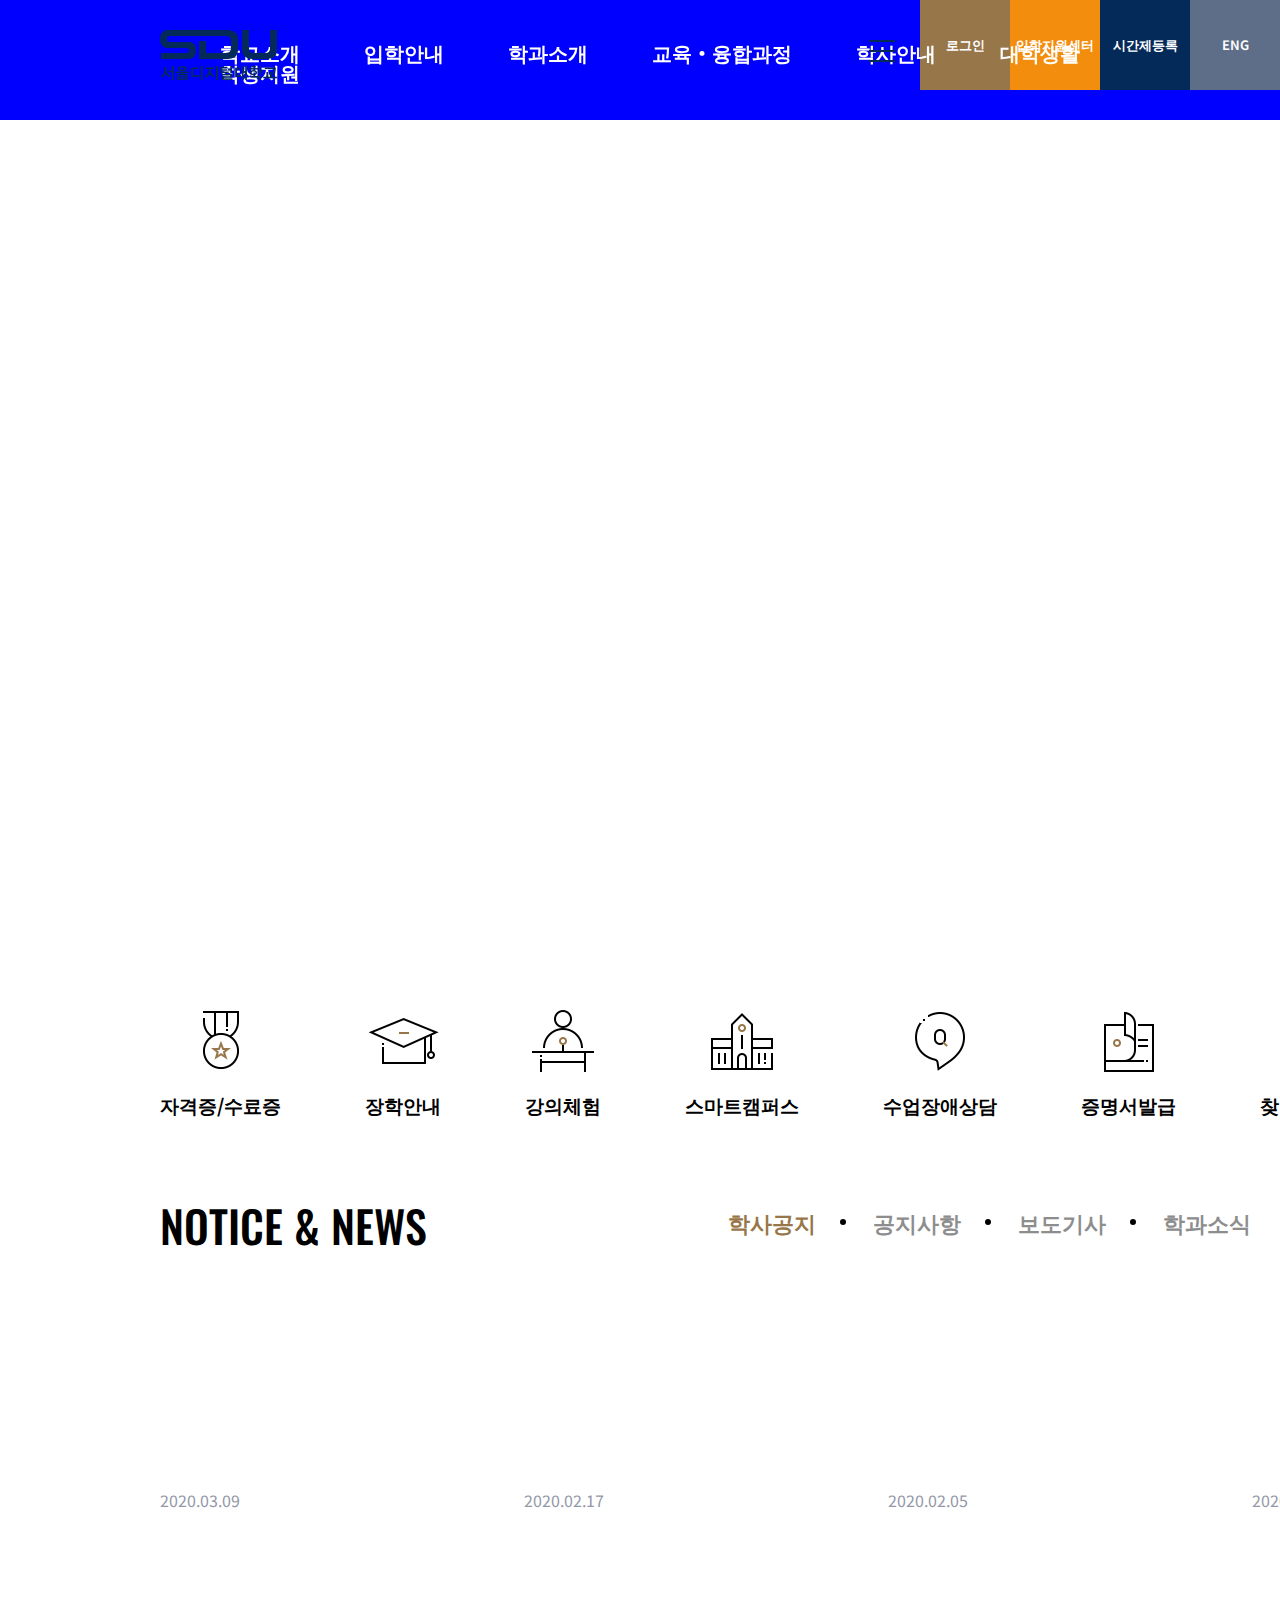
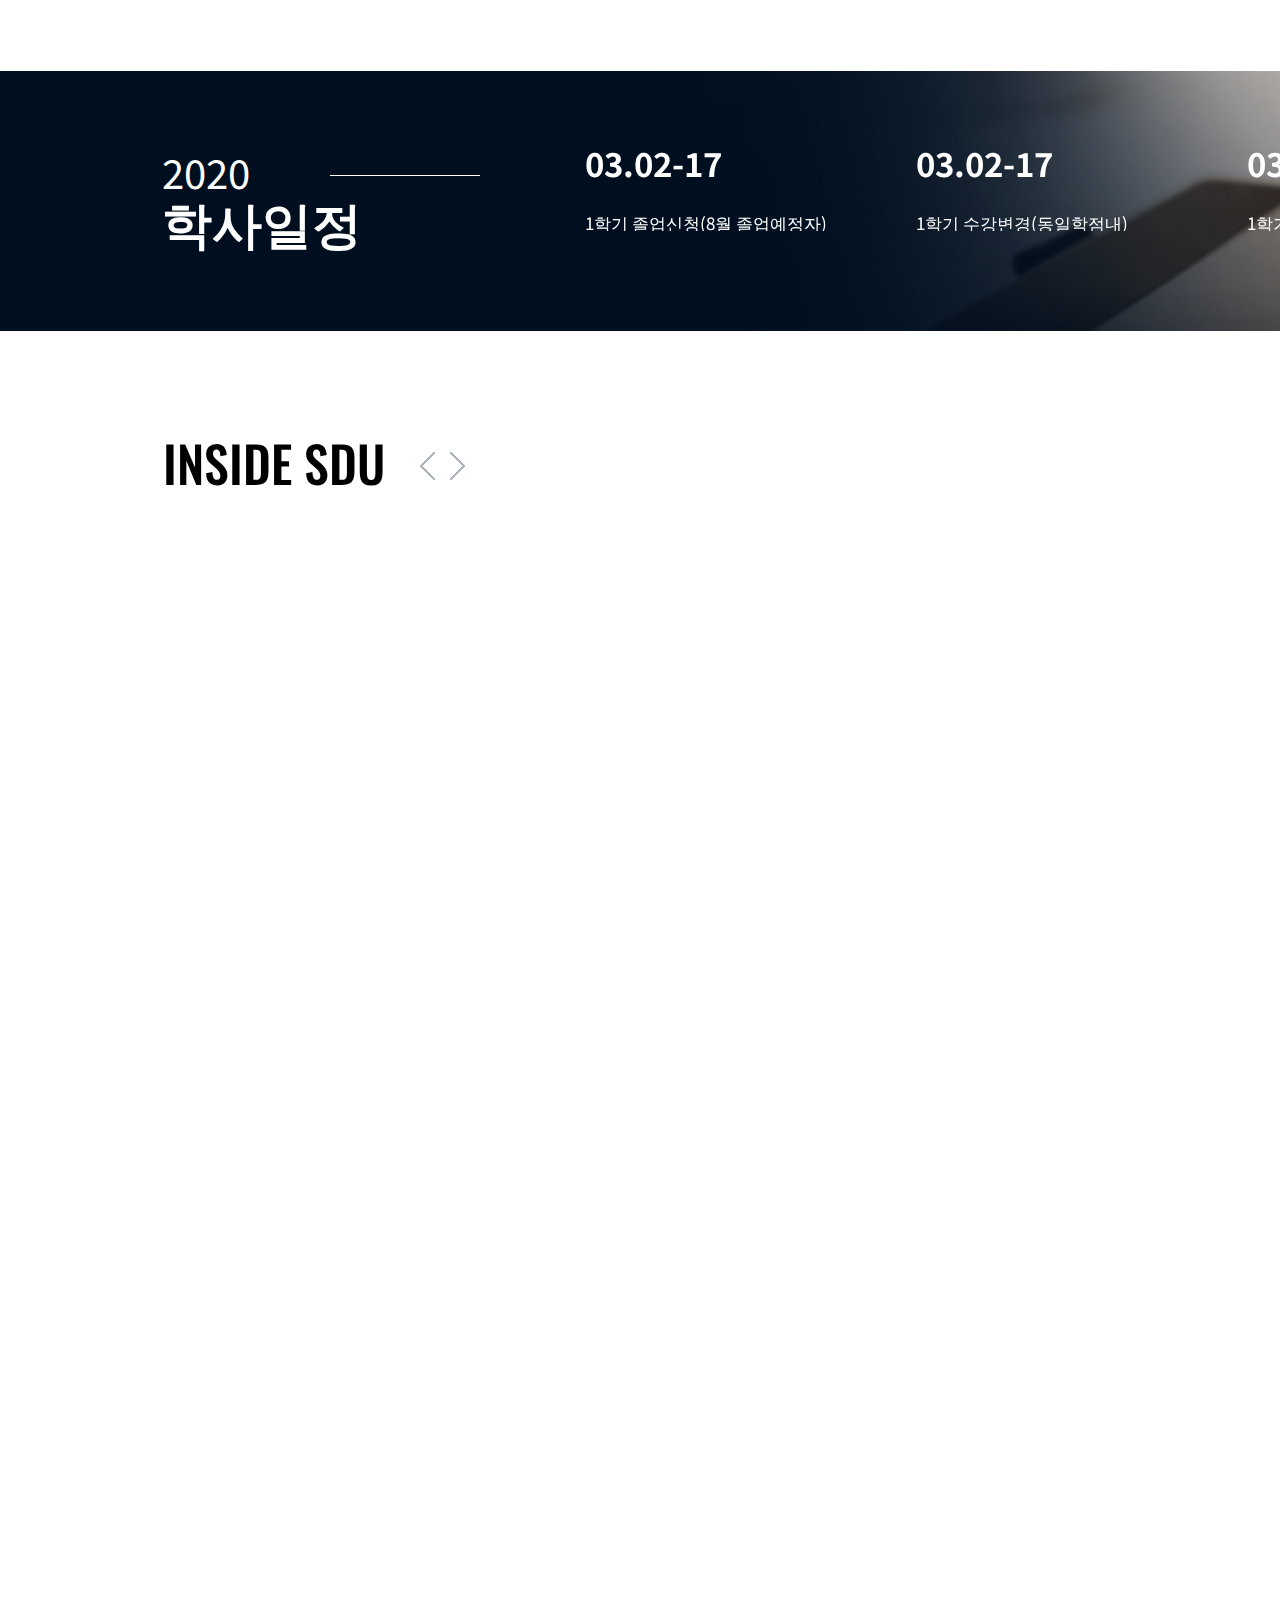
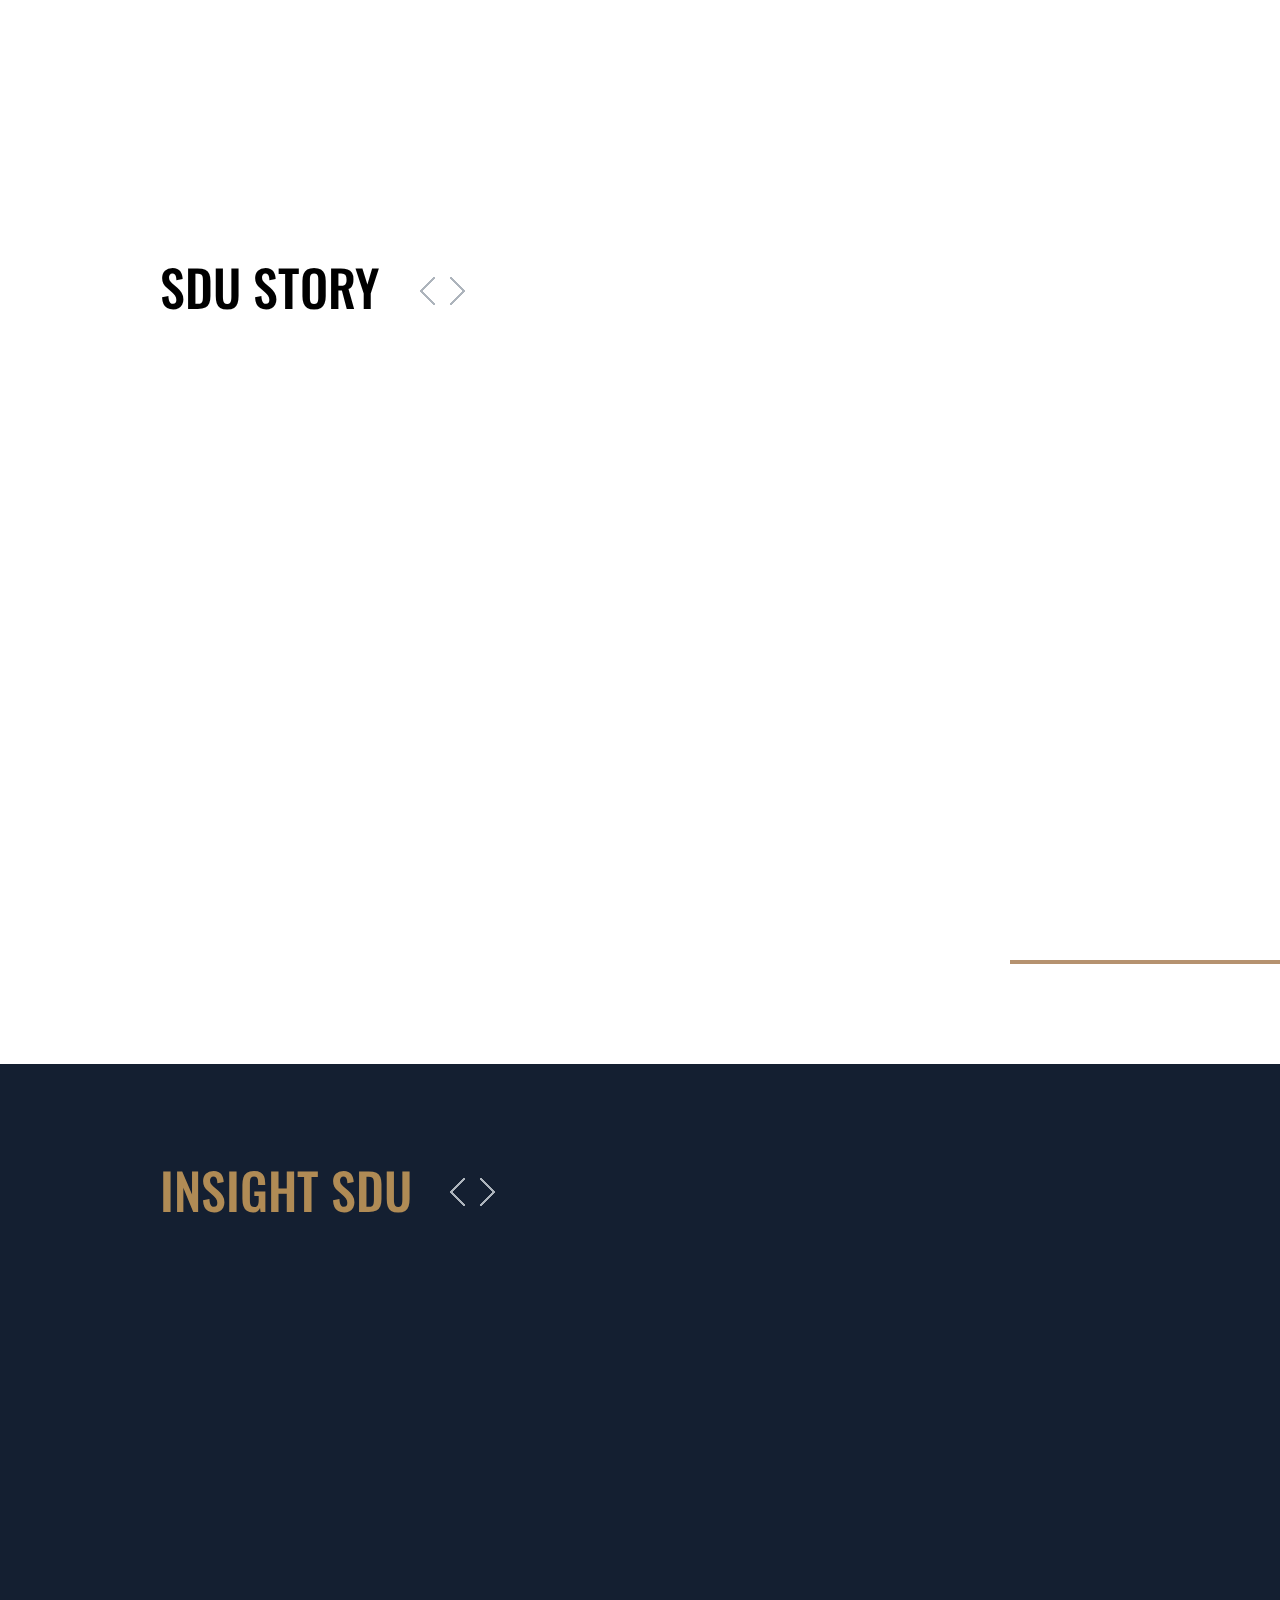
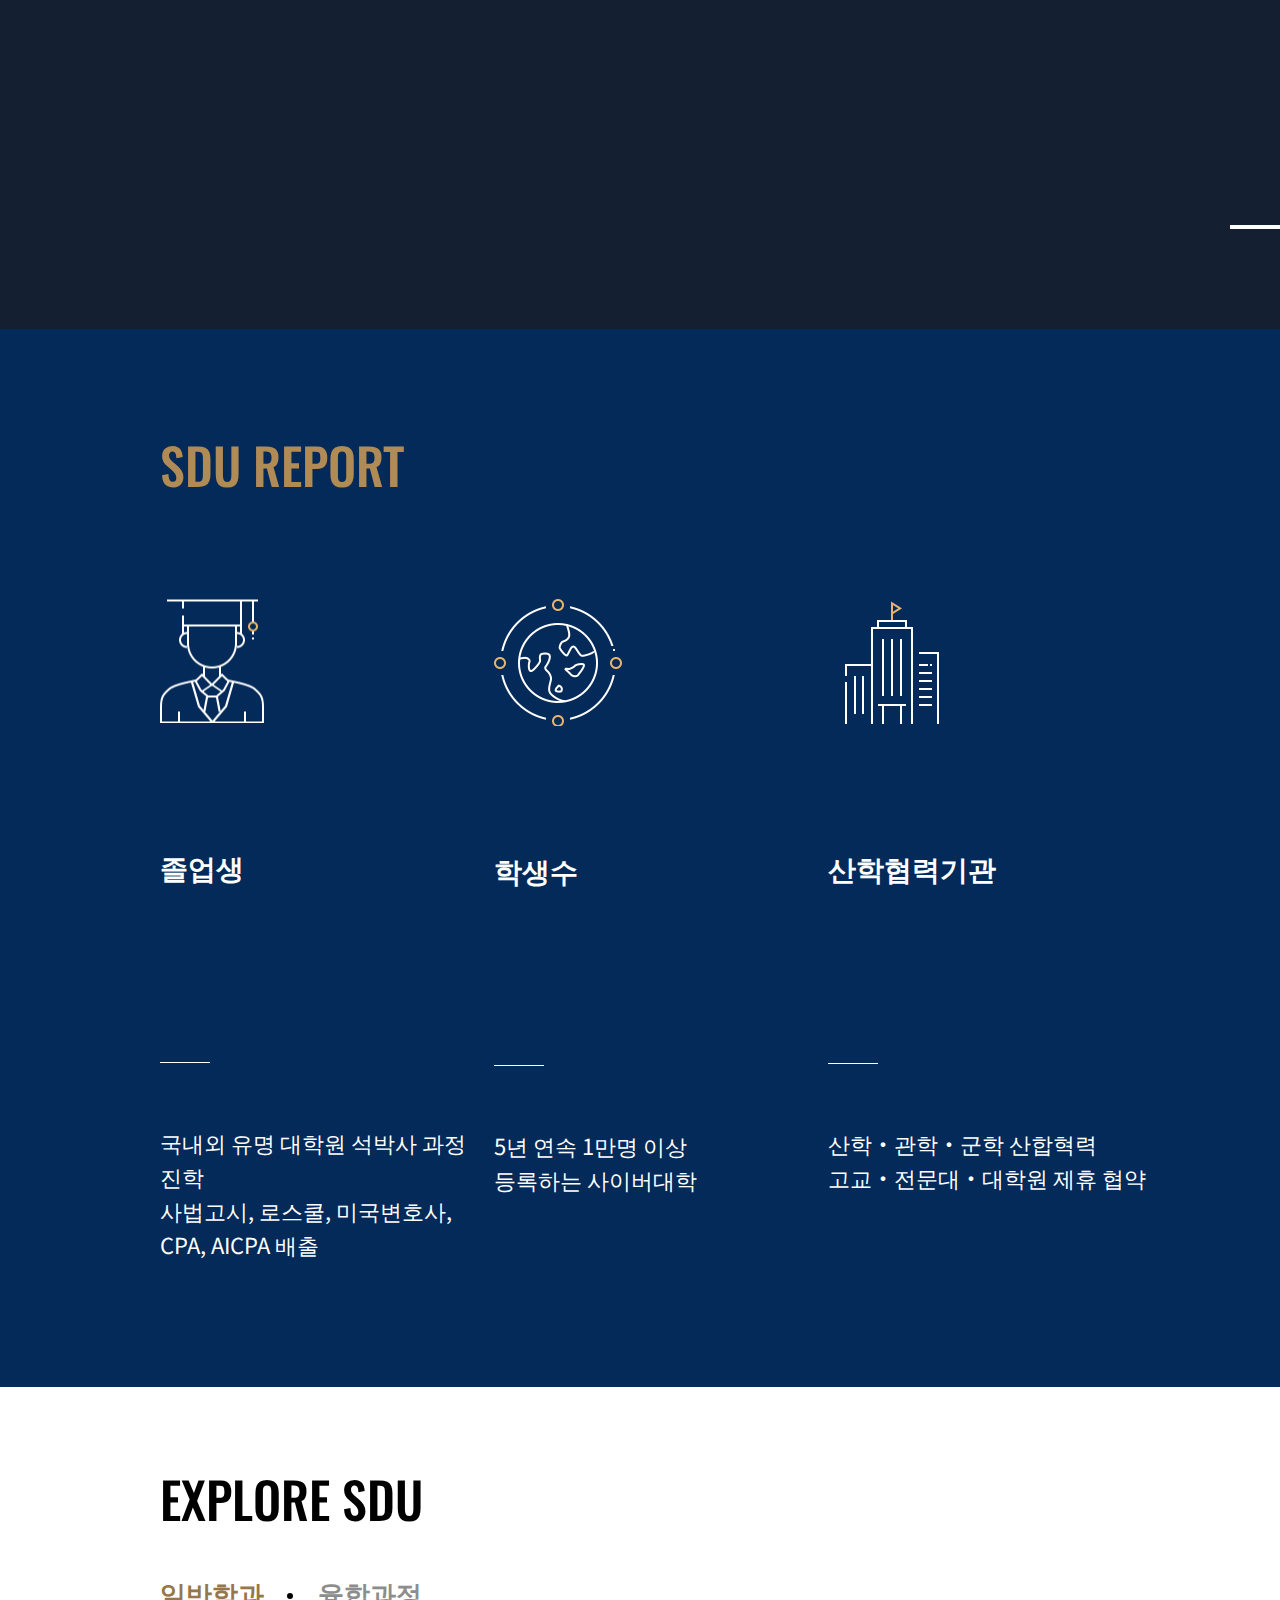
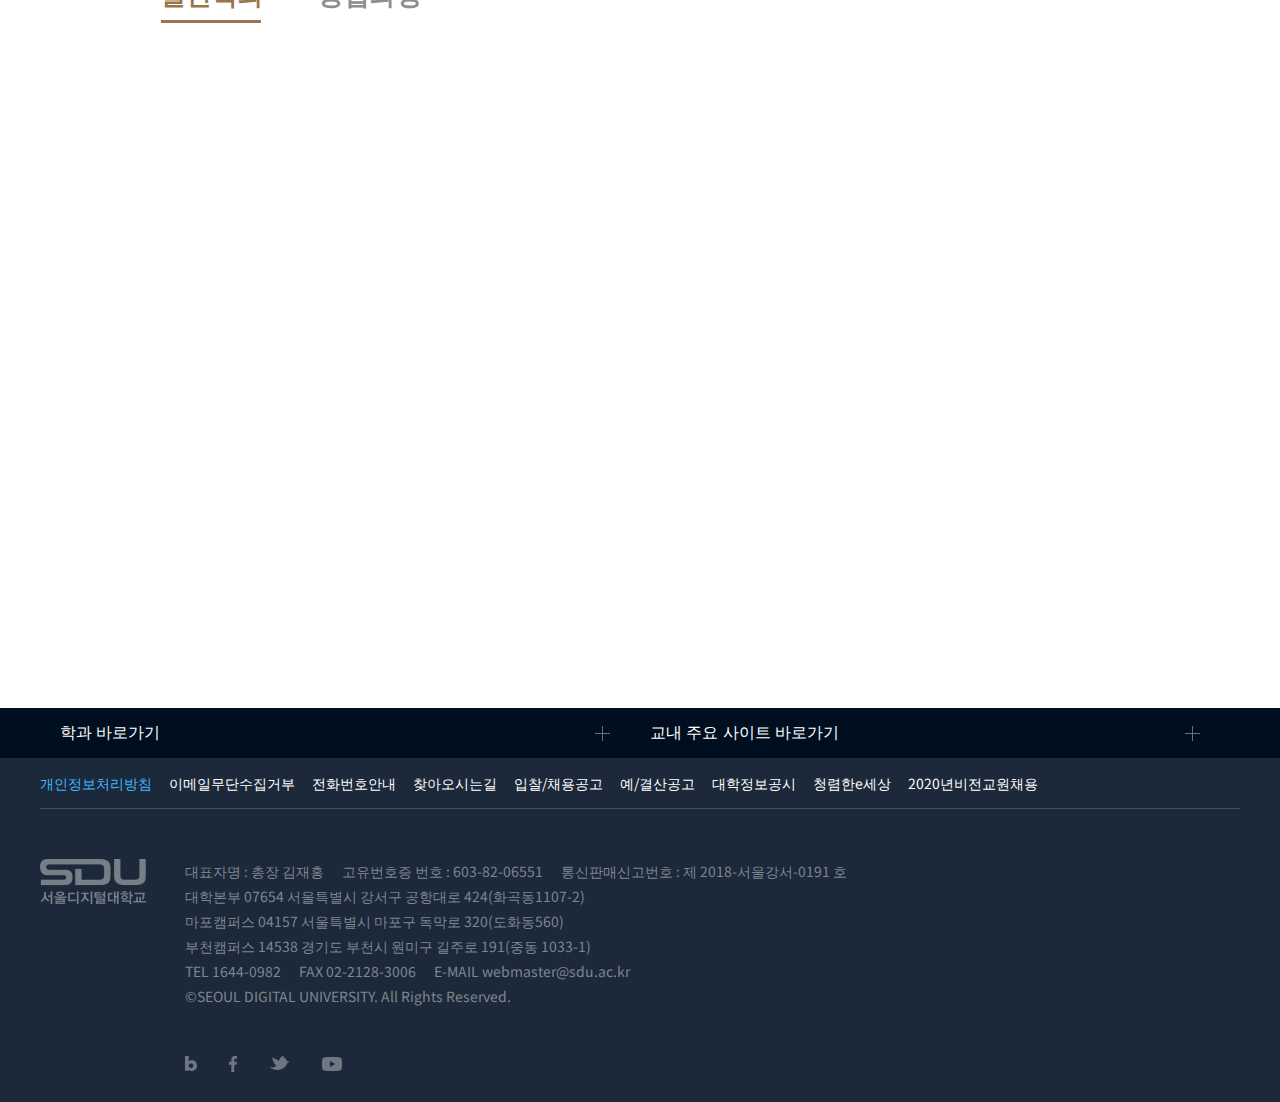
==== commit c515b08d: "main-menu빼고 모두 완료" ====
--- a/index.html
+++ b/index.html
@@ -1020,13 +1020,14 @@
             </article>
             <article class="m_explore">
                 <h2>EXPLORE SDU</h2>
-                <div class="m_explore_paging">
-                    <p class="currentPage"></p>
-                    <p class="totalPage"></p>
-                </div>
+                
                 <ul class="m_explore_cont">
                     <li>
                         <button type="button">일반학과</button>
+                        <div class="m_explore_paging">
+                            <p class="currentPage"></p>
+                            <p class="totalPage"></p>
+                        </div>
                         <div class="m_exploreSl m_exploreSl_1">
                             <div class="m_exploreSl_1-1">
                                 <a target="_self" title="" href="#">
@@ -1092,6 +1093,10 @@
                     </li>
                     <li>
                         <button type="button">융합과정</button>
+                        <div class="m_explore_paging">
+                            <p class="currentPage"></p>
+                            <p class="totalPage"></p>
+                        </div>
                         <div class="m_exploreSl m_exploreSl_2">
                             <div class="m_exploreSl_2-1">
                                 <a target="_self" title="" href="#">
@@ -1456,13 +1461,14 @@
 
             //explore slick
             $('.m_exploreSl').slick({
-                dots:false,
+                dots:true,
                 arrows:true,
                 infinite:true,
                 slidesToShow:4
             });
             //explore tab
             $('.m_exploreSl_1').show().siblings().addClass('onE');
+            $('.m_exploreSl_2').parent().find('.m_explore_paging').hide();
             $('.m_explore_cont button').on('click',function(){
                 $(this).parent().siblings().find('>div').hide();
                 $(this).parent().siblings().find('>button').removeClass('onE');
@@ -1474,12 +1480,16 @@
                 $(this).find('slick-arrow').show();
             })
             //explore paging
-            /* var ex_current=$('.m_explore_cont button.onE').siblings().find('.slick-slide.slick-current').index(); */
-            /* console.log(ex_current); */
-            /* var ex_total=$('.m_explore_cont button.onE').siblings().find('.slick-slide').length(); */
-            /* console.log($('.m_exploreSl_1').slickCurrentSlide)
-            $('.m_explore_paging .currentPage').text(ex_current); */
-            /* $('.m_explore_paging .totalPage').text(ex_total); */
+            $('.m_exploreSl').each(function(){
+                var ex_total=$(this).find('.slick-dots>li').length;
+                $(this).parent().find('.m_explore_paging .totalPage').html(' / ' + ex_total);
+
+                $('.m_explore_paging .currentPage').text('1');
+                $(this).on('afterChange',function(event, slick, currentSlide, nextSlide){
+                    var ex_current=$(this).find('.slick-dots .slick-active').index();
+                    $(this).parent().find('.m_explore_paging .currentPage').html(ex_current + 1);
+                })
+            })
 
             //f_go
             $('.f_go_btn1').on('click',function(){
--- a/css/main.css
+++ b/css/main.css
@@ -778,21 +778,10 @@
 
 
 .m_explore{
-    padding:86px 0 105px 160px; width:1760px; position:relative;
+    padding:86px 0 105px 160px; width:1760px; 
 }
 .m_explore>h2{
     font-size:50px; font-family:'Oswald', sans-serif; font-weight:500;
-}
-.m_explore .m_explore_paging{
-    width:50px; height:26px; position:absolute; top:0;
-    color:#bbbbbb; font-size:24px; font-family:'Oswald', sans-serif;
-}
-.m_explore .m_explore_paging:after{
-    content:''; display:block; width:160px; height:4px; position:absolute; top:10px; left:55px;
-    background:#bbbbbb;
-}
-.m_explore .m_explore_paging .currentPage{
-    color:#000;
 }
 
 .m_explore_cont{
@@ -821,6 +810,22 @@
 .m_explore_cont>li>button.onE:before{
     content:''; display:block; width:100px; height:3px; position:absolute; bottom:-10px; left:1px;
     background:#977749;
+}
+
+.m_explore .m_explore_paging{
+    width:80px; height:26px; position:absolute; top:0; right:190px;
+    color:#bbbbbb; font-size:24px; font-family:'Oswald', sans-serif;
+}
+.m_explore .m_explore_paging:after{
+    content:''; display:block; width:160px; height:4px; position:absolute; top:10px; left:110px;
+    background:#bbbbbb;
+}
+.m_explore .m_explore_paging .totalPage{
+    width:50px; display:inline-block;
+}
+.m_explore .m_explore_paging .currentPage{
+    width:20px; display:inline-block;
+    color:#000;
 }
 
 .m_explore_cont .m_exploreSl{
@@ -942,6 +947,9 @@
 .m_exploreSl .slick-next{
     background:url('../img/main/btn_cirNext_gray.png') no-repeat; left:1600px;
 }
+.m_exploreSl .slick-dots{
+    display:none !important;
+}
 
 
 .f_go_cont1{
@@ -1099,6 +1107,4 @@
 @keyframes opa01{
     from{opacity:0;}
     to{opacity:1;}
-}
-
-/* paging 할 차례 */+}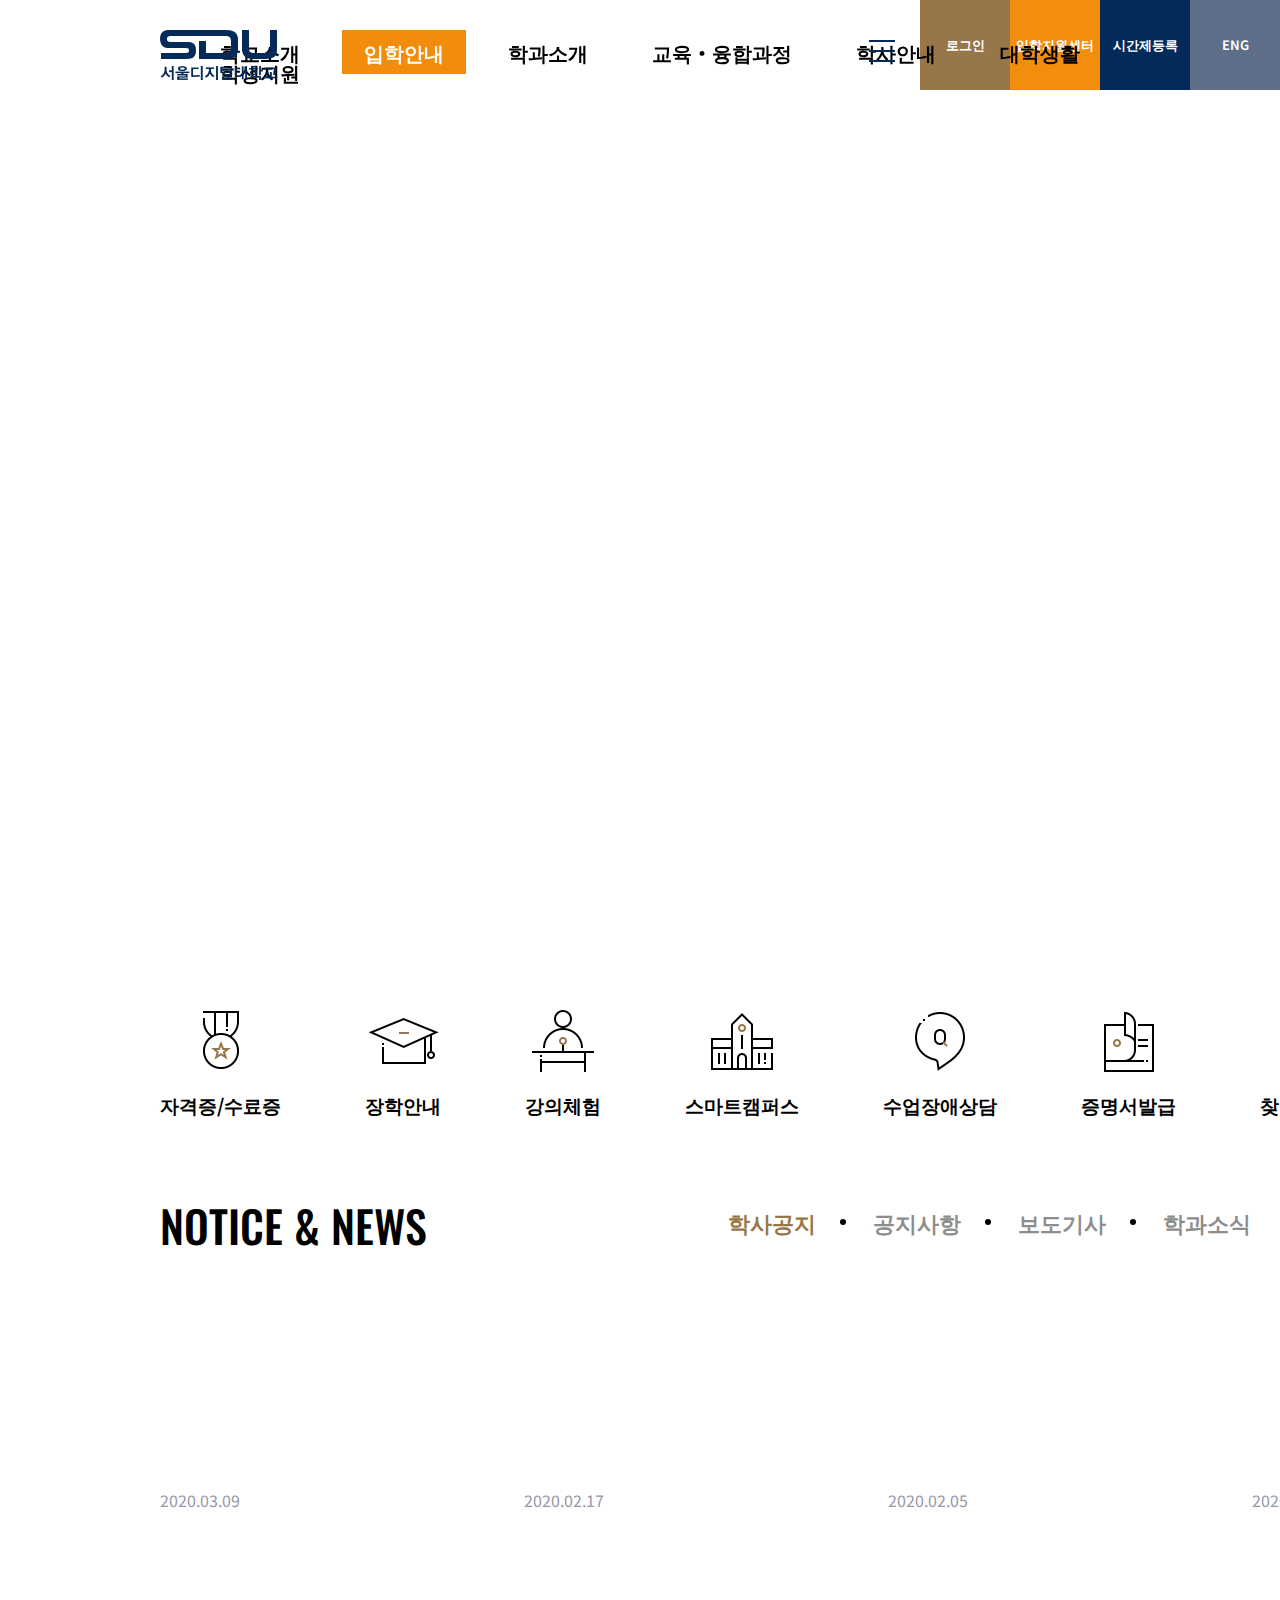
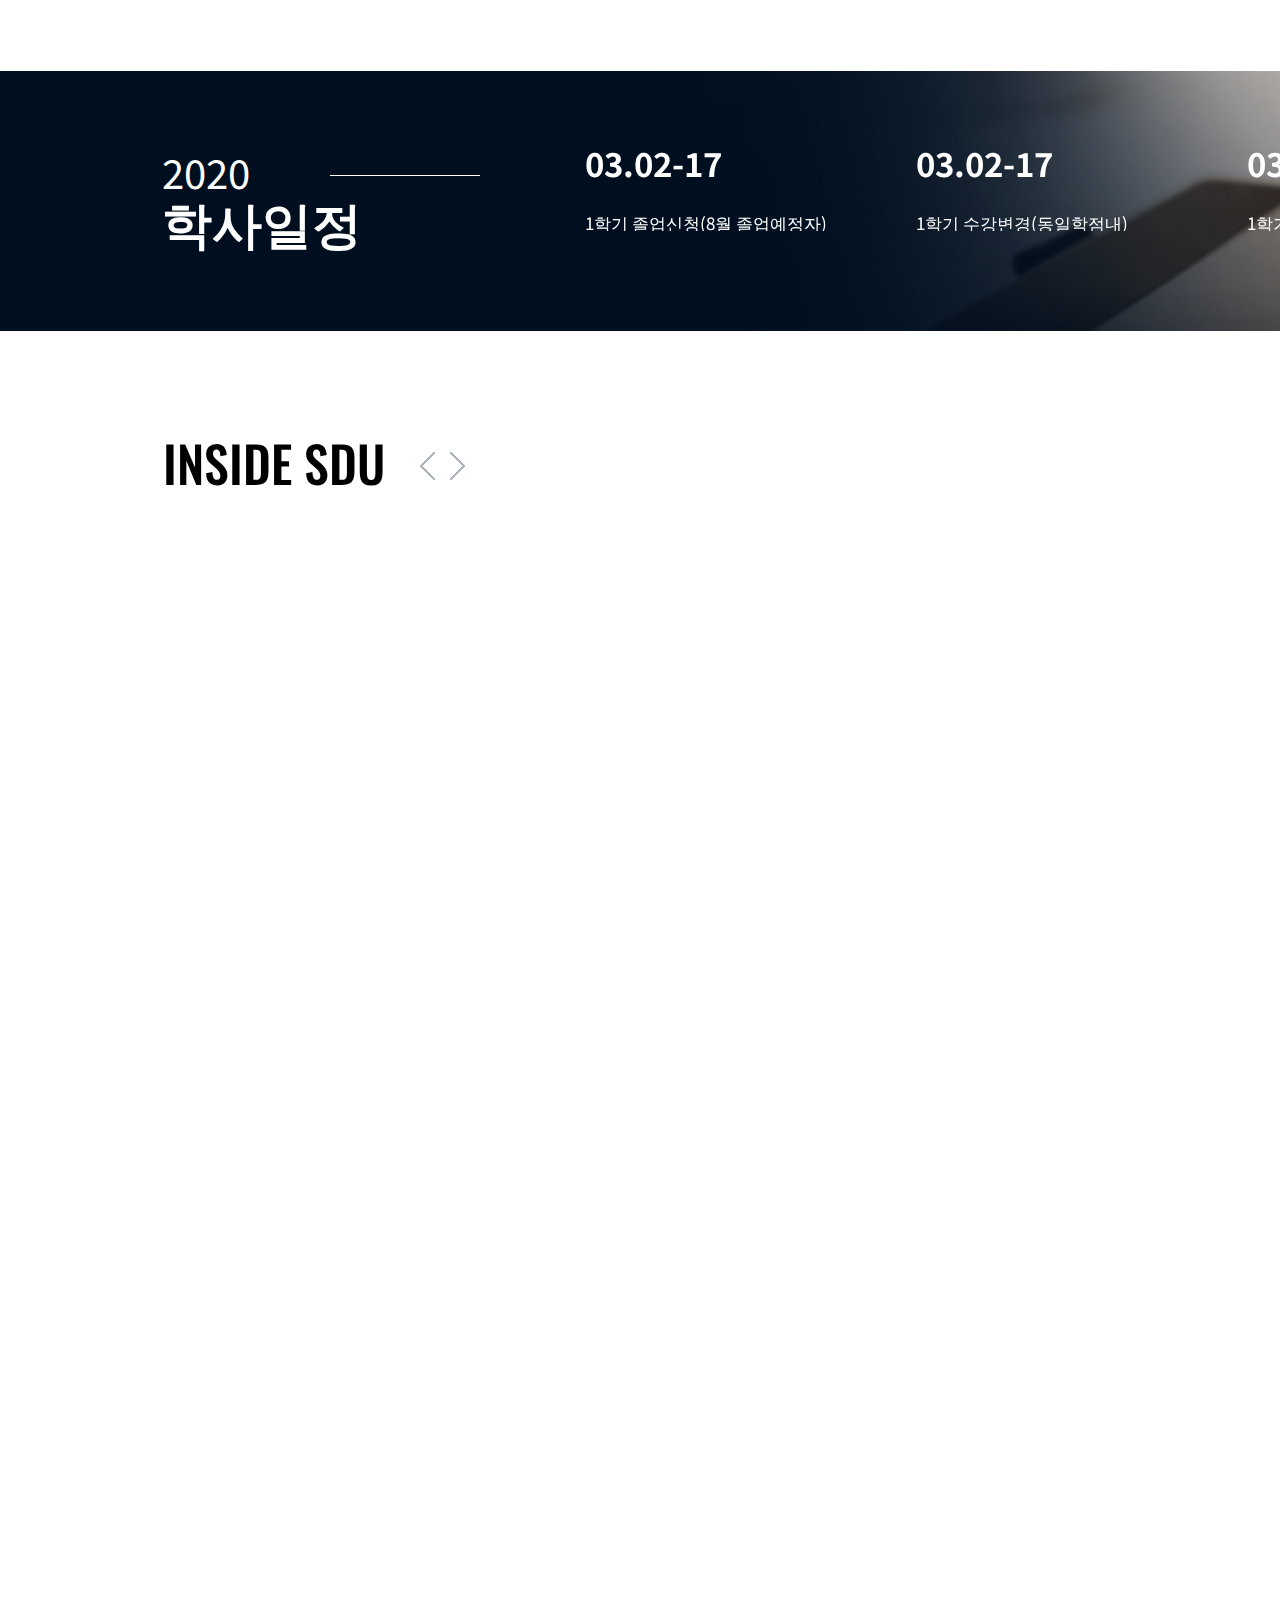
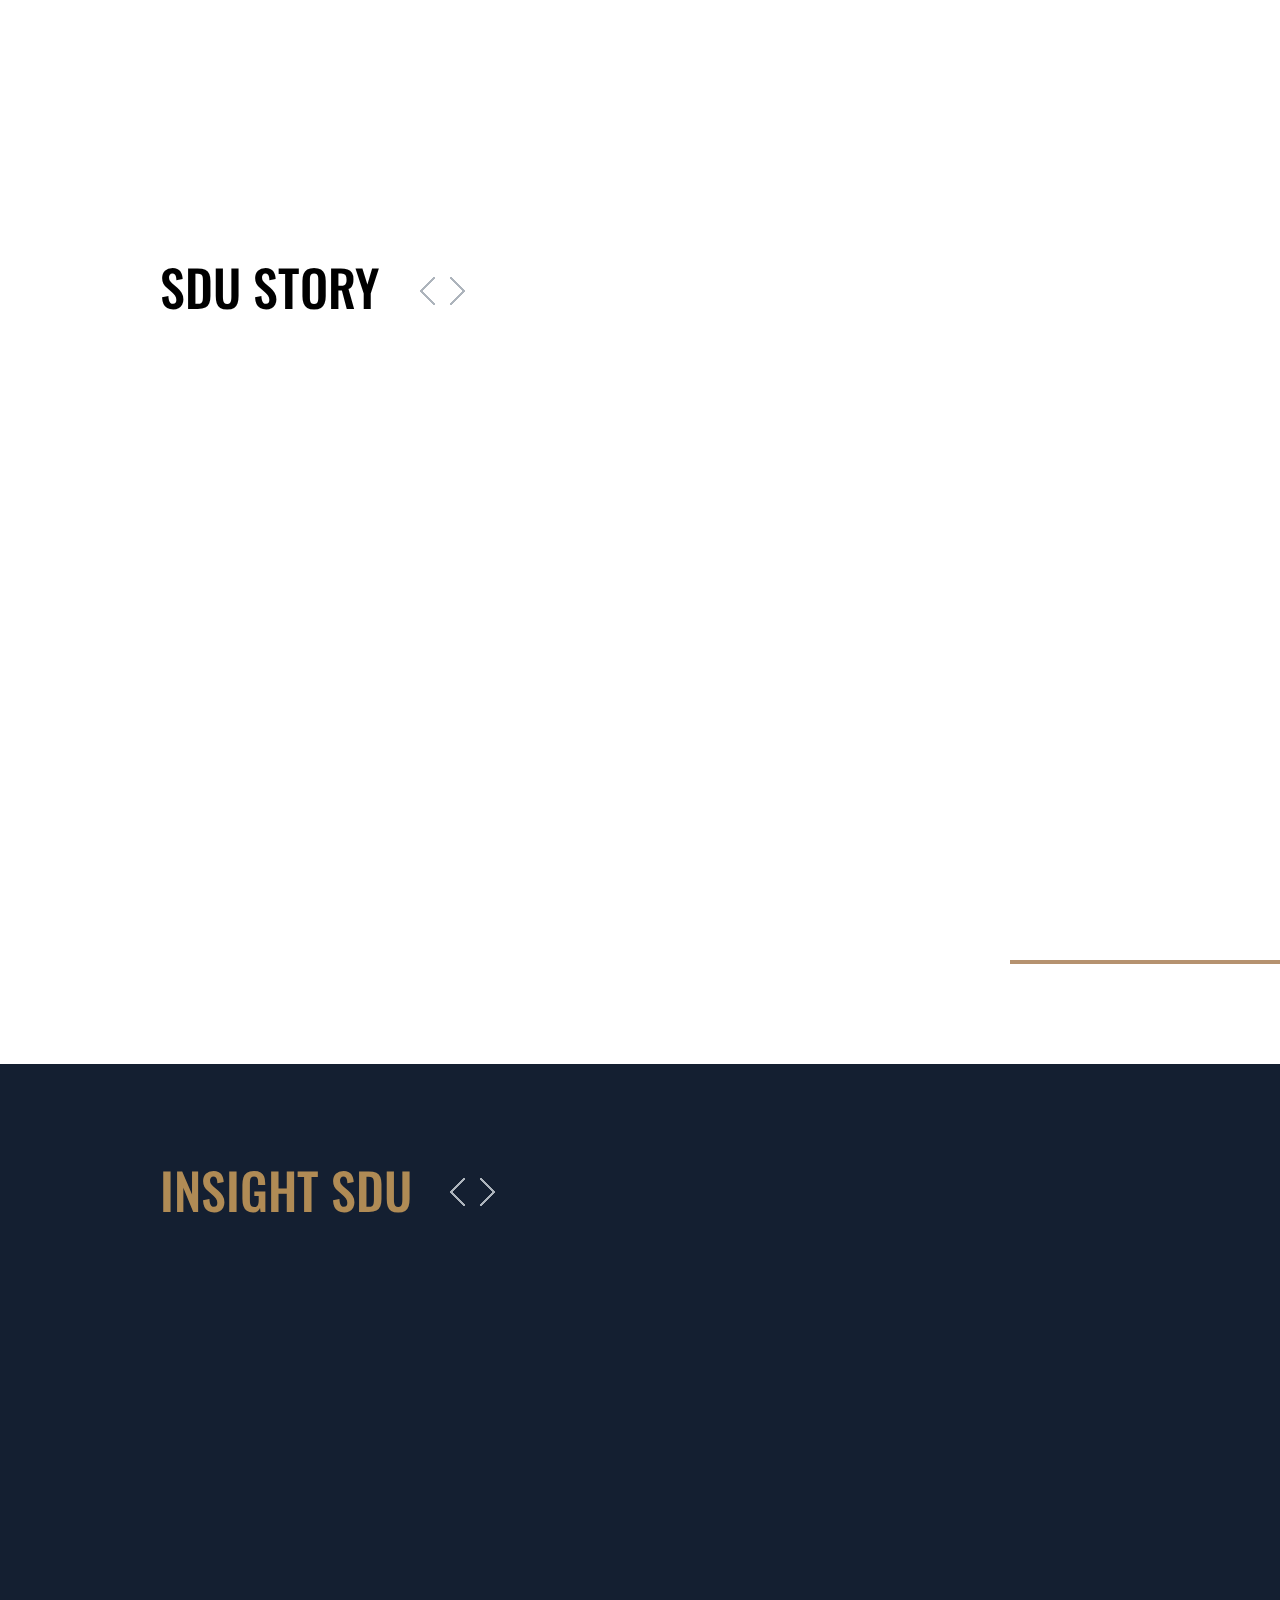
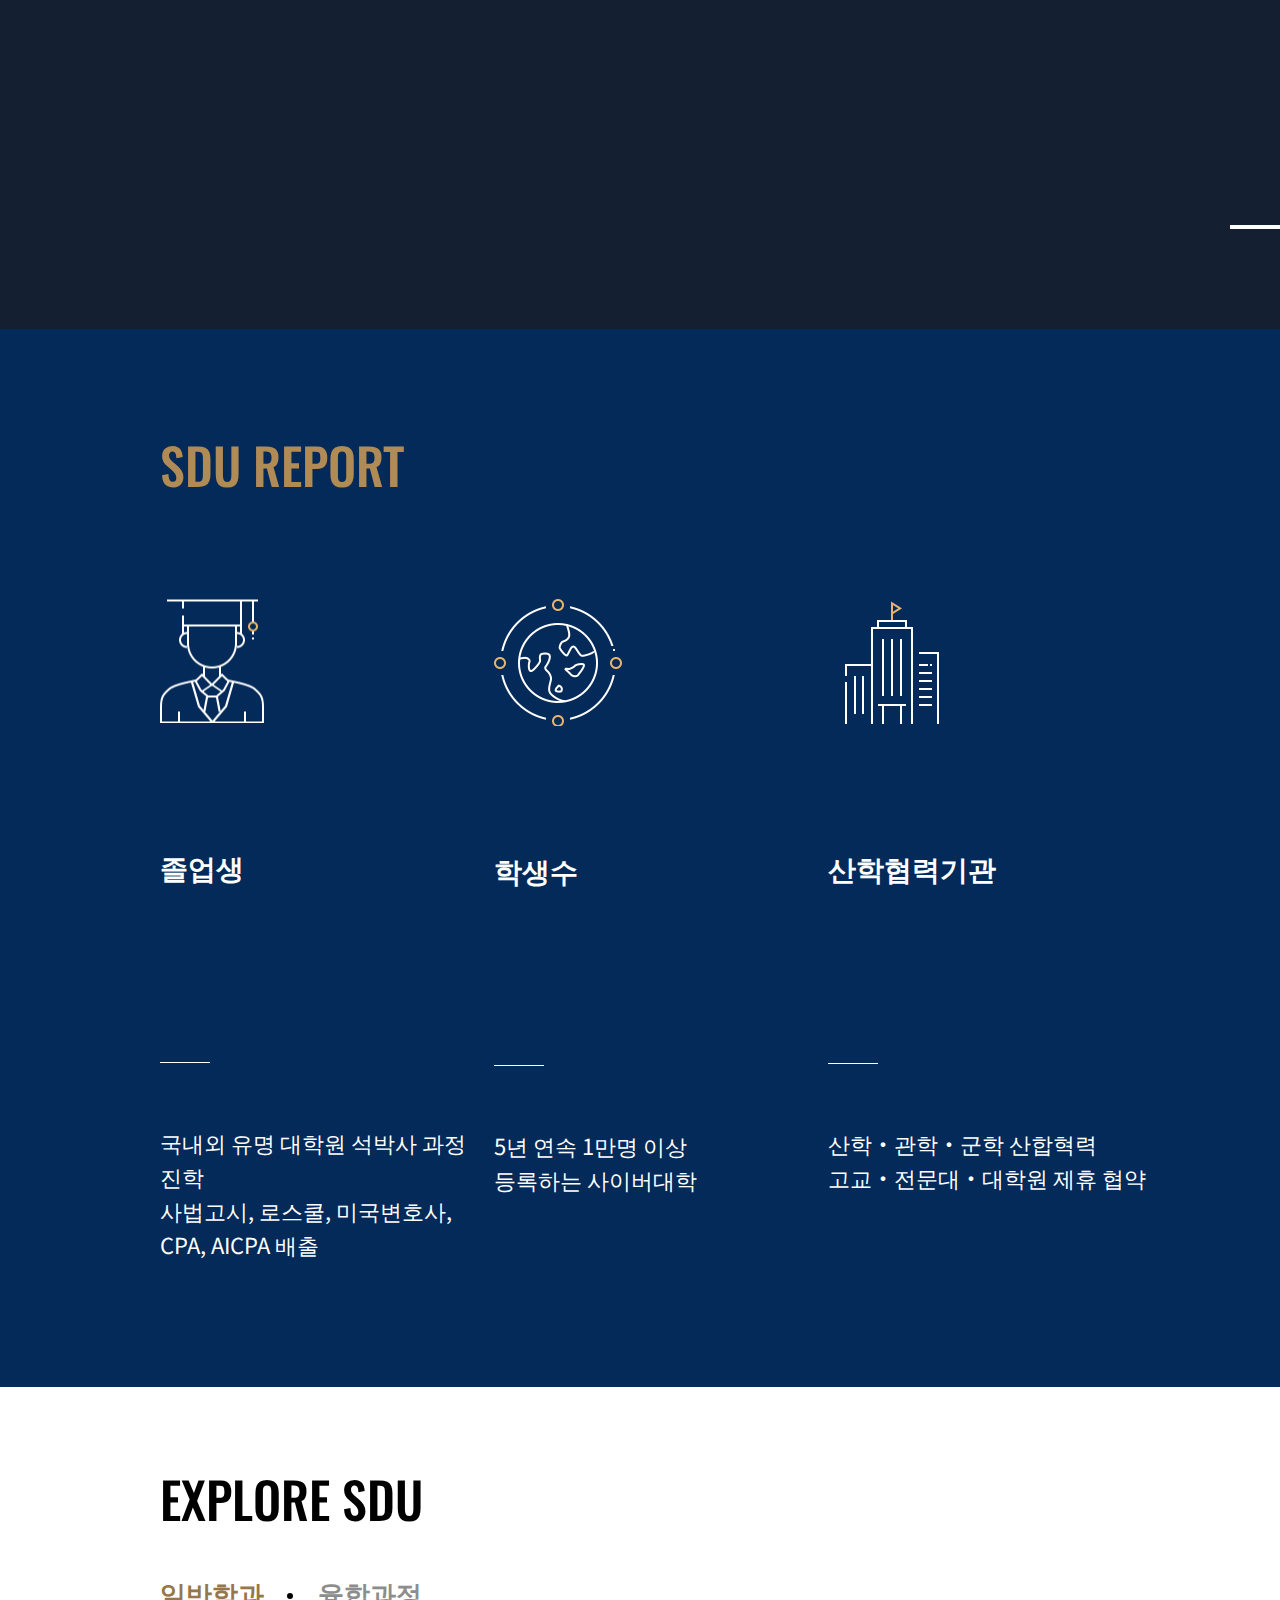
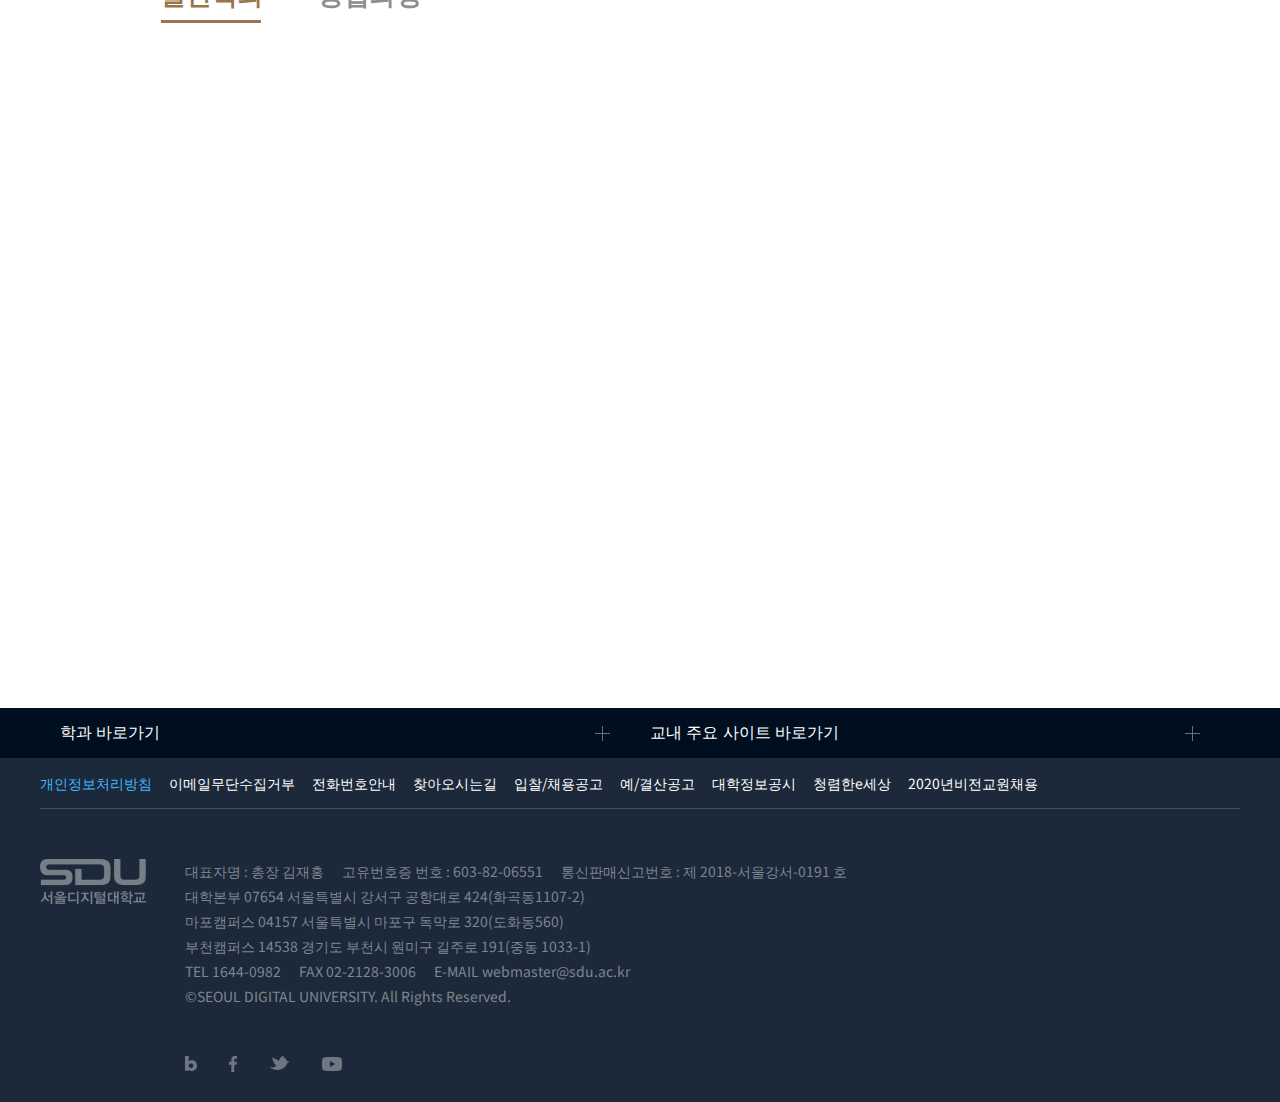
==== commit fc0c4659: "pc ver 완료" ====
--- a/index.html
+++ b/index.html
@@ -37,465 +37,379 @@
                     <li>
                         <a href="#" target="_self" title="">학교소개</a>
                         <div class="gnbSub">
-                            <div>
-                                <h2>About <abbr title="Seoul Digital University">SDU</abbr></h2>
-                                <span>디지털세상의 중심<br/>서울디지털대학교를 소개합니다.</span>
-                            </div>
-                            <ul>
-                                <li>
-                                    <a href="#" target="_self" title="">총장실</a>
-                                    <ol>
-                                        <li><a href="#" target="_self" title="">인사말</a></li>
-                                    </ol>
-                                </li>
-                                <li>
-                                    <a href="#" target="_self" title="">학교법인</a>
-                                    <ol>
-                                        <li><a href="#" target="_self" title="">법인소개</a></li>
-                                        <li><a href="#" target="_self" title="">예결산공고</a></li>
-                                        <li><a href="#" target="_self" title="">기부금모금</a></li>
-                                    </ol>
-                                </li>
-                                <li>
-                                    <a href="#" target="_self" title="">비전</a>
-                                    <ol>
-                                        <li><a href="#" target="_self" title="">교육이념</a></li>
-                                        <li><a href="#" target="_self" title="">SDU 2020</a></li>
-                                        <li><a href="#" target="_self" title="">SDU 대학특성화</a></li>
-                                    </ol>
-                                </li>
-                                <li>
-                                    <a href="#" target="_self" title="">Why SDU</a>
-                                </li>
-                                <li>
-                                    <a href="#" target="_self" title="">대학정보</a>
-                                    <ol>
-                                        <li><a href="#" target="_self" title="">소개</a></li>
-                                        <li><a href="#" target="_self" title="">연혁</a></li>
-                                        <li><a href="#" target="_self" title="">조직도</a></li>
-                                        <li><a href="#" target="_self" title="">헌장</a></li>
-                                        <li><a href="#" target="_self" title=""><abbr title="User Interface">UI</abbr></a></li>
-                                        <li><a href="#" target="_self" title="">대학정보공시</a></li>
-                                        <li><a href="#" target="_self" title="">정보공개</a></li>
-                                        <li><a href="#" target="_self" title="">전화번호안내</a></li>
-                                        <li><a href="#" target="_self" title="">찾아오시는길</a></li>
-                                    </ol>
-                                </li>
-                                <li>
-                                    <a href="#" target="_self" title="">SDU 사회공헌</a>
-                                </li>
-                                <li>
-                                    <a href="#" target="_self" title="">사이버홍보실</a>
-                                    <ol>
-                                        <li><a href="#" target="_self" title="">보도기사</a></li>
-                                        <li><a href="#" target="_self" title="">대외 인증수상</a></li>
-                                    </ol>
-                                </li>
-                                <li>
-                                    <a href="#" target="_self" title="">협력안내</a>
-                                    <ol>
-                                        <li><a href="#" target="_self" title="">산학협력</a></li>
-                                        <li><a href="#" target="_self" title="">학군협력</a></li>
-                                        <li><a href="#" target="_self" title="">제휴협력</a></li>
-                                    </ol>
-                                </li>
-                                <li>
-                                    <a href="#" target="_self" title="">교원채용</a>
-                                    <ol>
-                                        <li><a href="#" target="_self" title="">전임교원정시채용</a></li>
-                                        <li><a href="#" target="_self" title="">비전임교원정시채용</a></li>
-                                        <li><a href="#" target="_self" title="">튜터채용</a></li>
-                                    </ol>
-                                </li>
-                                <li>
-                                    <a href="#" target="_self" title="">입찰/채용공고</a>
-                                </li>
-                            </ul>
+                            <div class="gnbSubWrap">
+                                <div>
+                                    <h2>About <abbr title="Seoul Digital University">SDU</abbr></h2>
+                                    <span>디지털세상의 중심<br/>서울디지털대학교를 소개합니다.</span>
+                                </div>
+                                <ul>
+                                    <li>
+                                        <a href="#" target="_self" title="">총장실</a>
+                                        <ol>
+                                            <li><a href="#" target="_self" title="">인사말</a></li>
+                                        </ol>
+                                    </li>
+                                    <li>
+                                        <a href="#" target="_self" title="">학교법인</a>
+                                        <ol>
+                                            <li><a href="#" target="_self" title="">법인소개</a></li>
+                                            <li><a href="#" target="_self" title="">예결산공고</a></li>
+                                            <li><a href="#" target="_self" title="">기부금모금</a></li>
+                                        </ol>
+                                    </li>
+                                    <li>
+                                        <a href="#" target="_self" title="">비전</a>
+                                        <ol>
+                                            <li><a href="#" target="_self" title="">교육이념</a></li>
+                                            <li><a href="#" target="_self" title="">SDU 2020</a></li>
+                                            <li><a href="#" target="_self" title="">SDU 대학특성화</a></li>
+                                        </ol>
+                                    </li>
+                                    <li>
+                                        <a href="#" target="_self" title="">Why SDU</a>
+                                    </li>
+                                    <li>
+                                        <a href="#" target="_self" title="">대학정보</a>
+                                        <ol>
+                                            <li><a href="#" target="_self" title="">소개</a></li>
+                                            <li><a href="#" target="_self" title="">연혁</a></li>
+                                            <li><a href="#" target="_self" title="">조직도</a></li>
+                                            <li><a href="#" target="_self" title="">헌장</a></li>
+                                            <li><a href="#" target="_self" title=""><abbr title="User Interface">UI</abbr></a></li>
+                                            <li><a href="#" target="_self" title="">대학정보공시</a></li>
+                                            <li><a href="#" target="_self" title="">정보공개</a></li>
+                                            <li><a href="#" target="_self" title="">전화번호안내</a></li>
+                                            <li><a href="#" target="_self" title="">찾아오시는길</a></li>
+                                        </ol>
+                                    </li>
+                                    <li>
+                                        <a href="#" target="_self" title="">SDU 사회공헌</a>
+                                    </li>
+                                    <li>
+                                        <a href="#" target="_self" title="">사이버홍보실</a>
+                                        <ol>
+                                            <li><a href="#" target="_self" title="">보도기사</a></li>
+                                            <li><a href="#" target="_self" title="">대외 인증수상</a></li>
+                                        </ol>
+                                    </li>
+                                    <li>
+                                        <a href="#" target="_self" title="">협력안내</a>
+                                        <ol>
+                                            <li><a href="#" target="_self" title="">산학협력</a></li>
+                                            <li><a href="#" target="_self" title="">학군협력</a></li>
+                                            <li><a href="#" target="_self" title="">제휴협력</a></li>
+                                        </ol>
+                                    </li>
+                                    <li>
+                                        <a href="#" target="_self" title="">교원채용</a>
+                                        <ol>
+                                            <li><a href="#" target="_self" title="">전임교원정시채용</a></li>
+                                            <li><a href="#" target="_self" title="">비전임교원정시채용</a></li>
+                                            <li><a href="#" target="_self" title="">튜터채용</a></li>
+                                        </ol>
+                                    </li>
+                                    <li>
+                                        <a href="#" target="_self" title="">입찰/채용공고</a>
+                                    </li>
+                                </ul>
+                            </div>
                         </div>
                     </li>
                     <li>
                         <a href="#" target="_blank" title="입학지원센터 새창열기">입학안내</a>
                         <div class="gnbSub">
-                            <div>
-                                <h2>Admission<br/>Guide</h2>
-                                <span>내가 선택한 대학<br/>서울디지털대학교입니다.</span>
-                            </div>
-                            <ul>
-                                <li>
-                                    <h3>2020-2학기 신·편입생 모집</h3>
-                                    <strong>2020. 6. 1(월) 예정</strong>
-                                    <a href="#" target="_blank" title="입학지원센터 새창열기">입학지원센터 바로가기
-                                        <div>
-                                            <p></p>
-                                            <p></p>
-                                            <span>→</span>
-                                        </div>
-                                    </a>
-                                </li>
-                            </ul>
+                            <div class="gnbSubWrap">
+                                <div>
+                                    <h2>Admission<br/>Guide</h2>
+                                    <span>내가 선택한 대학<br/>서울디지털대학교입니다.</span>
+                                </div>
+                                <ul>
+                                    <li>
+                                        <a href="#" target="_blank" title="입학지원센터 새창열기"></a>
+                                    </li>
+                                </ul>
+                            </div>
                         </div>
                     </li>
                     <li>
                         <a href="#" target="_self" title="">학과소개</a>
                         <div class="gnbSub">
-                            <div>
-                                <h2>Faculty<br/>Guidance</h2>
-                                <span>학습자 중심의<br/>학과(전공)을 소개합니다.</span>
-                            </div>
-                            <ul>
-                                <li>
-                                    <a href="#" target="_self" title="전체 학과">전체</a>
-                                </li>
-                                <li>
-                                    <a href="#" target="_self" title="">경상학부</a>
-                                    <ol>
-                                        <li><a href="#" target="_self" title="">경영학과</a></li>
-                                        <li><a href="#" target="_self" title="">세무회계학과</a></li>
-                                    </ol>
-                                </li>
-                                <li>
-                                    <a href="#" target="_self" title="">법무경찰학부</a>
-                                    <ol>
-                                        <li><a href="#" target="_self" title="">법무행정학과</a></li>
-                                        <li><a href="#" target="_self" title="">경찰학과</a></li>
-                                    </ol>
-                                </li>
-                                <li>
-                                    <a href="#" target="_self" title="">부동산학부</a>
-                                    <ol>
-                                        <li><a href="#" target="_self" title="">부동산학과</a></li>
-                                    </ol>
-                                </li>
-                                <li>
-                                    <a href="#" target="_self" title="">상담심리학부</a>
-                                    <ol>
-                                        <li><a href="#" target="_self" title="">상담심리학과</a></li>
-                                    </ol>
-                                </li>
-                                <li>
-                                    <a href="#" target="_self" title="">사회복지학부</a>
-                                    <ol>
-                                        <li><a href="#" target="_self" title="">사회복지학과</a></li>
-                                    </ol>
-                                </li>
-                                <li>
-                                    <a href="#" target="_self" title="">국제분야</a>
-                                    <ol>
-                                        <li><a href="#" target="_self" title="">영어학과</a></li>
-                                        <li><a href="#" target="_self" title="">중국어학과</a></li>
-                                        <li><a href="#" target="_self" title="">일본학과</a></li>
-                                    </ol>
-                                </li>
-                                <li>
-                                    <a href="#" target="_self" title="">교육분야</a>
-                                    <ol>
-                                        <li><a href="#" target="_self" title="">평생교육학과</a></li>
-                                        <li><a href="#" target="_self" title="">아동학과</a></li>
-                                    </ol>
-                                </li>
-                                <li>
-                                    <a href="#" target="_self" title="">IT공학부</a>
-                                    <ol>
-                                        <li><a href="#" target="_self" title="">전기전자공학과</a></li>
-                                        <li><a href="#" target="_self" title="">컴퓨터공학과</a></li>
-                                        <li><a href="#" target="_self" title="">소프트웨어공학과</a></li>
-                                        <li><a href="#" target="_self" title=""><strong>기계공학과(신설)</strong></a></li>
-                                        <li><a href="#" target="_self" title=""><strong>소방방재학과(신설)</strong></a></li>
-                                    </ol>
-                                </li>
-                                <li>
-                                    <a href="#" target="_self" title="">디자인학부</a>
-                                    <ol>
-                                        <li><a href="#" target="_self" title="">디자인학과(구.시각디자인전공</a></li>
-                                    </ol>
-                                </li>
-                                <li>
-                                    <a href="#" target="_self" title="">문화예술학부</a>
-                                    <ol>
-                                        <li><a href="#" target="_self" title="">문화예술경영학과</a></li>
-                                        <li><a href="#" target="_self" title="">문예창작과</a></li>
-                                        <li><a href="#" target="_self" title="">미디어영상학과</a></li>
-                                        <li><a href="#" target="_self" title="">회화과</a></li>
-                                        <li><a href="#" target="_self" title="">실용음악학과</a></li>
-                                        <li><a href="#" target="_self" title="">패션학과</a></li>
-                                    </ol>
-                                </li>
-                                <li>
-                                    <a href="#" target="_self" title="">교양과정</a>
-                                </li>
-                            </ul>
+                            <div class="gnbSubWrap">
+                                <div>
+                                    <h2>Faculty<br/>Guidance</h2>
+                                    <span>학습자 중심의<br/>학과(전공)을 소개합니다.</span>
+                                    <div></div>
+                                </div>
+                                <ul>
+                                    <li>
+                                        <a href="#" target="_self" title="전체 학과">전체</a>
+                                    </li>
+                                    <li>
+                                        <a href="#" target="_self" title="">경상학부</a>
+                                        <ol>
+                                            <li><a href="#" target="_self" title="">경영학과</a></li>
+                                            <li><a href="#" target="_self" title="">세무회계학과</a></li>
+                                        </ol>
+                                    </li>
+                                    <li>
+                                        <a href="#" target="_self" title="">법무경찰학부</a>
+                                        <ol>
+                                            <li><a href="#" target="_self" title="">법무행정학과</a></li>
+                                            <li><a href="#" target="_self" title="">경찰학과</a></li>
+                                        </ol>
+                                    </li>
+                                    <li>
+                                        <a href="#" target="_self" title="">부동산학부</a>
+                                        <ol>
+                                            <li><a href="#" target="_self" title="">부동산학과</a></li>
+                                        </ol>
+                                    </li>
+                                    <li>
+                                        <a href="#" target="_self" title="">상담심리학부</a>
+                                        <ol>
+                                            <li><a href="#" target="_self" title="">상담심리학과</a></li>
+                                        </ol>
+                                    </li>
+                                    <li>
+                                        <a href="#" target="_self" title="">사회복지학부</a>
+                                        <ol>
+                                            <li><a href="#" target="_self" title="">사회복지학과</a></li>
+                                        </ol>
+                                    </li>
+                                    <li>
+                                        <a href="#" target="_self" title="">국제분야</a>
+                                        <ol>
+                                            <li><a href="#" target="_self" title="">영어학과</a></li>
+                                            <li><a href="#" target="_self" title="">중국어학과</a></li>
+                                            <li><a href="#" target="_self" title="">일본학과</a></li>
+                                        </ol>
+                                    </li>
+                                    <li>
+                                        <a href="#" target="_self" title="">교육분야</a>
+                                        <ol>
+                                            <li><a href="#" target="_self" title="">평생교육학과</a></li>
+                                            <li><a href="#" target="_self" title="">아동학과</a></li>
+                                        </ol>
+                                    </li>
+                                    <li>
+                                        <a href="#" target="_self" title="">IT공학부</a>
+                                        <ol>
+                                            <li><a href="#" target="_self" title="">전기전자공학과</a></li>
+                                            <li><a href="#" target="_self" title="">컴퓨터공학과</a></li>
+                                            <li><a href="#" target="_self" title="">소프트웨어공학과</a></li>
+                                            <li><a href="#" target="_self" title=""><strong>기계공학과(신설)</strong></a></li>
+                                            <li><a href="#" target="_self" title=""><strong>소방방재학과(신설)</strong></a></li>
+                                        </ol>
+                                    </li>
+                                    <li>
+                                        <a href="#" target="_self" title="">디자인학부</a>
+                                        <ol>
+                                            <li><a href="#" target="_self" title="">디자인학과(구.시각디자인전공)</a></li>
+                                        </ol>
+                                    </li>
+                                    <li>
+                                        <a href="#" target="_self" title="">문화예술학부</a>
+                                        <ol>
+                                            <li><a href="#" target="_self" title="">문화예술경영학과</a></li>
+                                            <li><a href="#" target="_self" title="">문예창작과</a></li>
+                                            <li><a href="#" target="_self" title="">미디어영상학과</a></li>
+                                            <li><a href="#" target="_self" title="">회화과</a></li>
+                                            <li><a href="#" target="_self" title="">실용음악학과</a></li>
+                                            <li><a href="#" target="_self" title="">패션학과</a></li>
+                                        </ol>
+                                    </li>
+                                    <li>
+                                        <a href="#" target="_self" title="">교양과정</a>
+                                    </li>
+                                </ul>
+                            </div>
                         </div>
                     </li>
                     <li>
                         <a href="#" target="_self" title="">교육·융합과정</a>
                         <div class="gnbSub">
-                            <div>
-                                <h2>Educational<br/>Course</h2>
-                                <span>폭 넓은 학습기회 제공을 위해<br/>연간 750여개의 교과목이 개설되어 있습니다.</span>
-                            </div>
-                            <ul>
-                                <li>
-                                    <div class="gnbSub4_icon1"></div>
-                                    <h3>학과별교육과정</h3>
-                                    <span>교육과정을 학과별로 안내합니다.</span>
-                                    <a href="#" target="_self" title="학과별교육과정 바로가기">바로가기
-                                        <div>
-                                            <p></p>
-                                            <p></p>
-                                            <span>→</span>
-                                        </div>
-                                    </a>
-                                </li>
-                                <li>
-                                    <div class="gnbSub4_icon2"></div>
-                                    <h3>융합과정</h3>
-                                    <ol>
-                                        <li><a href="#" target="_self" title="">4차산업혁명융합과정</a></li>
-                                        <li><a href="#" target="_self" title="">리더쉽융합과정</a></li>
-                                        <li><a href="#" target="_self" title="">글로벌비즈니스융합과정</a></li>
-                                        <li><a href="#" target="_self" title="">영상스토리텔링융합과정</a></li>
-                                        <li><a href="#" target="_self" title="">뮤직매니지먼트융합과정</a></li>
-                                        <li><a href="#" target="_self" title="">범죄예방환경설계과정</a></li>
-                                        <li><a href="#" target="_self" title="">스마트메이커융합과정</a></li>
-                                    </ol>
-                                </li>
-                                <li>
-                                    <div class="gnbSub4_icon3"></div>
-                                    <h3>자격·수료증</h3>
-                                    <ol>
-                                        <li>
-                                            <a href="#" target="_self" title="">국가자격증</a>
-                                            <ol>
-                                                <li><a href="#" target="_self" title="">사회복지사2급</a></li>
-                                                <li><a href="#" target="_self" title="">보육교사2급</a></li>
-                                                <li><a href="#" target="_self" title="">평생교육사2급</a></li>
-                                                <li><a href="#" target="_self" title="">문화예술교육사2급</a></li>
-                                            </ol>
-                                        </li>
-                                        <li>
-                                            <a href="#" target="_self" title="">민간자격증(SDU자격)</a>
-                                            <ol>
-                                                <li><a href="#" target="_self" title="">SDU심리상담사</a></li>
-                                                <li><a href="#" target="_self" title="">어린이중국어지도전문가</a></li>
-                                                <li><a href="#" target="_self" title="">SDU중국어번역사자격증</a></li>
-                                                <li><a href="#" target="_self" title="">일본어지도전문가</a></li>
-                                                <li><a href="#" target="_self" title="">SDU사이버TESOL</a></li>
-                                                <li><a href="#" target="_self" title="">패션에디터</a></li>
-                                                <li><a href="#" target="_self" title="">어린이책그림작가</a></li>
-                                                <li><a href="#" target="_self" title="">문화예술리더십</a></li>
-                                                <li><a href="#" target="_self" title="">갤러리스트</a></li>
-                                            </ol>
-                                        </li>
-                                        <li>
-                                            <a href="#" target="_self" title="">SDU수료증</a>
-                                            <ol>
-                                                <li><a href="#" target="_self" title="">창업전문가과정</a></li>
-                                                <li><a href="#" target="_self" title="">3D프린팅디자인과정</a></li>
-                                                <li><a href="#" target="_self" title="">경찰상담수료증</a></li>
-                                                <li><a href="#" target="_self" title="">노인복지지도사</a></li>
-                                                <li><a href="#" target="_self" title="">논술지도사</a></li>
-                                                <li><a href="#" target="_self" title="">사회복지시설경영자과정</a></li>
-                                                <li><a href="#" target="_self" title="">뮤직매니지먼트</a></li>
-                                                <li><a href="#" target="_self" title="">학습코칭전문가</a></li>
-                                            </ol>
-                                        </li>
-                                    </ol>
-                                </li>
-                                <li>
-                                    <div class="gnbSub4_icon4"></div>
-                                    <h3>자격시험준비과정</h3>
-                                    <ol>
-                                        <li>
-                                            <a href="#" target="_self" title="">국가자격시험준비과정</a>
-                                            <ol>
-                                                <li><a href="#" target="_self" title="">공인회계사</a></li>
-                                                <li><a href="#" target="_self" title="">법무사</a></li>
-                                                <li><a href="#" target="_self" title="">세무사</a></li>
-                                                <li><a href="#" target="_self" title="">관세사</a></li>
-                                                <li><a href="#" target="_self" title="">행정사</a></li>
-                                                <li><a href="#" target="_self" title="">감정평가사</a></li>
-                                                <li><a href="#" target="_self" title="">경비지도사</a></li>
-                                                <li><a href="#" target="_self" title="">사회복지사1급</a></li>
-                                                <li><a href="#" target="_self" title="">문화예술교육사2급</a></li>
-                                                <li><a href="#" target="_self" title="">임상심리사2급</a></li>
-                                                <li><a href="#" target="_self" title="">청소년상담사3급</a></li>
-                                                <li><a href="#" target="_self" title="">직업상담사2급</a></li>
-                                                <li><a href="#" target="_self" title="">청소년지도사2급</a></li>
-                                            </ol>
-                                        </li>
-                                        <li>
-                                            <a href="#" target="_self" title="">민간자격시험준비과정</a>
-                                            <ol>
-                                                <li><a href="#" target="_self" title="">국제무역사준비과정</a></li>
-                                                <li><a href="#" target="_self" title="">자산관리사(FP)준비과정</a></li>
-                                                <li><a href="#" target="_self" title="">컴퓨터패션디자인운영</a></li>
-                                                <li><a href="#" target="_self" title="">패션스타일리스트</a></li>
-                                                <li><a href="#" target="_self" title=""><abbr title="International Financial Reporting Standards">IFRS</abbr>관리자준비과정</a></li>
-                                                <li><a href="#" target="_self" title="">신HSK 자격증 준비과정</a></li>
-                                                <li><a href="#" target="_self" title="">노인복지레크레이션2급</a></li>
-                                                <li><a href="#" target="_self" title="">진로진학상담사2급</a></li>
-                                                <li><a href="#" target="_self" title="">상담심리사2급</a></li>
-                                            </ol>
-                                        </li>
-                                    </ol>
-                                </li>
-                            </ul>
+                            <div class="gnbSubWrap">
+                                <div>
+                                    <h2>Educational<br/>Course</h2>
+                                    <span>폭 넓은 학습기회 제공을 위해<br/>연간 750여개의 교과목이 개설되어 있습니다.</span>
+                                </div>
+                                <ul>
+                                    <li>
+                                        <div class="gnbSub4_icon"></div>
+                                        <h3>융합과정</h3>
+                                        <ol>
+                                            <li><a href="#" target="_self" title="">4차산업혁명융합과정</a></li>
+                                            <li><a href="#" target="_self" title="">리더쉽융합과정</a></li>
+                                            <li><a href="#" target="_self" title="">글로벌비즈니스융합과정</a></li>
+                                            <li><a href="#" target="_self" title="">영상스토리텔링융합과정</a></li>
+                                            <li><a href="#" target="_self" title="">뮤직매니지먼트융합과정</a></li>
+                                            <li><a href="#" target="_self" title="">범죄예방환경설계과정</a></li>
+                                            <li><a href="#" target="_self" title="">스마트메이커융합과정</a></li>
+                                        </ol>
+                                    </li>
+                                </ul>
+                            </div>
                         </div>
                     </li>
                     <li>
                         <a href="#" target="_self" title="">학사안내</a>
                         <div class="gnbSub">
-                            <div>
-                                <h2>School<br/>Affairs Guide</h2>
-                                <span>학생 중심의 편리한<br/>학사제도를 안내합니다.</span>
-                            </div>
-                            <ul>
-                                <li>
-                                    <a href="#" target="_self" title="">학사일정</a>
-                                </li>
-                                <li>
-                                    <a href="#" target="_self" title="">규정</a>
-                                    <ol>
-                                        <li><a href="#" target="_self" title="">학칙</a></li>
-                                        <li><a href="#" target="_self" title="">학칙시행세칙</a></li>
-                                    </ol>
-                                </li>
-                                <li>
-                                    <a href="#" target="_self" title="">장학</a>
-                                    <ol>
-                                        <li><a href="#" target="_self" title="">장학금수혜현황</a></li>
-                                        <li><a href="#" target="_self" title="">장학종류 및 혜택</a></li>
-                                        <li><a href="#" target="_self" title="">장학규정</a></li>
-                                    </ol>
-                                </li>
-                                <li>
-                                    <a href="#" target="_self" title="">수업</a>
-                                    <ol>
-                                        <li><a href="#" target="_self" title="">교육과정</a></li>
-                                        <li><a href="#" target="_self" title="">교육과정이수</a></li>
-                                        <li><a href="#" target="_self" title="">수업절차</a></li>
-                                        <li><a href="#" target="_self" title="">수강신청/학점포기</a></li>
-                                        <li><a href="#" target="_self" title="">등록</a></li>
-                                        <li><a href="#" target="_self" title="">수강유예</a></li>
-                                        <li><a href="#" target="_self" title="">평가</a></li>
-                                        <li><a href="#" target="_self" title="">계절수업</a></li>
-                                        <li><a href="#" target="_self" title="">편입학인정학점</a></li>
-                                    </ol>
-                                </li>
-                                <li>
-                                    <a href="#" target="_self" title="">학적</a>
-                                    <ol>
-                                        <li><a href="#" target="_self" title="">학년구분</a></li>
-                                        <li><a href="#" target="_self" title="">휴학/복학</a></li>
-                                        <li><a href="#" target="_self" title="">자퇴/제적</a></li>
-                                        <li><a href="#" target="_self" title="">재입학</a></li>
-                                        <li><a href="#" target="_self" title="">전과</a></li>
-                                        <li><a href="#" target="_self" title="">복수전공</a></li>
-                                        <li><a href="#" target="_self" title="">부전공</a></li>
-                                    </ol>
-                                </li>
-                                <li>
-                                    <a href="#" target="_self" title="">졸업</a>
-                                    <ol>
-                                        <li><a href="#" target="_self" title="">졸업 안내</a></li>
-                                        <li><a href="#" target="_self" title="">졸업 안내</a></li>
-                                        <li><a href="#" target="_self" title="">졸업생 현황</a></li>
-                                    </ol>
-                                </li>
-                                <li>
-                                    <a href="#" target="_self" title="">대학원진학</a>
-                                    <ol>
-                                        <li><a href="#" target="_self" title="">대학원 진학현황</a></li>
-                                        <li><a href="#" target="_self" title="">대학원 진학안내</a></li>
-                                        <li><a href="#" target="_self" title="">대학원 검색</a></li>
-                                        <li><a href="#" target="_self" title="">자매결연 대학원</a></li>
-                                    </ol>
-                                </li>
-                                <li>
-                                    <a href="#" target="_self" title="">병무</a>
-                                </li>
-                            </ul>
+                            <div class="gnbSubWrap">
+                                <div>
+                                    <h2>School<br/>Affairs Guide</h2>
+                                    <span>학생 중심의 편리한<br/>학사제도를 안내합니다.</span>
+                                </div>
+                                <ul>
+                                    <li>
+                                        <a href="#" target="_self" title="">학사일정</a>
+                                    </li>
+                                    <li>
+                                        <a href="#" target="_self" title="">규정</a>
+                                        <ol>
+                                            <li><a href="#" target="_self" title="">학칙</a></li>
+                                            <li><a href="#" target="_self" title="">학칙시행세칙</a></li>
+                                        </ol>
+                                    </li>
+                                    <li>
+                                        <a href="#" target="_self" title="">장학</a>
+                                        <ol>
+                                            <li><a href="#" target="_self" title="">장학금수혜현황</a></li>
+                                            <li><a href="#" target="_self" title="">장학종류 및 혜택</a></li>
+                                            <li><a href="#" target="_self" title="">장학규정</a></li>
+                                        </ol>
+                                    </li>
+                                    <li>
+                                        <a href="#" target="_self" title="">수업</a>
+                                        <ol>
+                                            <li><a href="#" target="_self" title="">교육과정</a></li>
+                                            <li><a href="#" target="_self" title="">교육과정이수</a></li>
+                                            <li><a href="#" target="_self" title="">수업절차</a></li>
+                                            <li><a href="#" target="_self" title="">수강신청/학점포기</a></li>
+                                            <li><a href="#" target="_self" title="">등록</a></li>
+                                            <li><a href="#" target="_self" title="">수강유예</a></li>
+                                            <li><a href="#" target="_self" title="">평가</a></li>
+                                            <li><a href="#" target="_self" title="">계절수업</a></li>
+                                            <li><a href="#" target="_self" title="">편입학인정학점</a></li>
+                                        </ol>
+                                    </li>
+                                    <li>
+                                        <a href="#" target="_self" title="">학적</a>
+                                        <ol>
+                                            <li><a href="#" target="_self" title="">학년구분</a></li>
+                                            <li><a href="#" target="_self" title="">휴학/복학</a></li>
+                                            <li><a href="#" target="_self" title="">자퇴/제적</a></li>
+                                            <li><a href="#" target="_self" title="">재입학</a></li>
+                                            <li><a href="#" target="_self" title="">전과</a></li>
+                                            <li><a href="#" target="_self" title="">복수전공</a></li>
+                                            <li><a href="#" target="_self" title="">부전공</a></li>
+                                        </ol>
+                                    </li>
+                                    <li>
+                                        <a href="#" target="_self" title="">졸업</a>
+                                        <ol>
+                                            <li><a href="#" target="_self" title="">졸업 안내</a></li>
+                                            <li><a href="#" target="_self" title="">졸업생 현황</a></li>
+                                        </ol>
+                                    </li>
+                                    <li>
+                                        <a href="#" target="_self" title="">대학원진학</a>
+                                        <ol>
+                                            <li><a href="#" target="_self" title="">대학원 진학현황</a></li>
+                                            <li><a href="#" target="_self" title="">대학원 진학안내</a></li>
+                                            <li><a href="#" target="_self" title="">대학원 검색</a></li>
+                                            <li><a href="#" target="_self" title="">자매결연 대학원</a></li>
+                                        </ol>
+                                    </li>
+                                    <li>
+                                        <a href="#" target="_self" title="">병무</a>
+                                    </li>
+                                </ul>
+                            </div>
                         </div>
                     </li>
                     <li>
                         <a href="#" target="_self" title="">대학생활</a>
                         <div class="gnbSub">
-                            <div>
-                                <h2>Campus Life</h2>
-                                <span>대학생활과 관련한<br/>정보를 제공합니다.</span>
-                            </div>
-                            <ul>
-                                <li>
-                                    <a href="#" target="_self" title="">대학소식</a>
-                                    <ol>
-                                        <li><a href="#" target="_self" title="">공지사항</a></li>
-                                        <li><a href="#" target="_self" title="">학사공지</a></li>
-                                        <li><a href="#" target="_self" title="">캠퍼스소식</a></li>
-                                        <li><a href="#" target="_self" title="">학과소식</a></li>
-                                    </ol>
-                                </li>
-                                <li>
-                                    <a href="#" target="_self" title="">강의체험</a>
-                                    <ol>
-                                        <li><a href="#" target="_self" title="">수업유형 소개</a></li>
-                                        <li><a href="#" target="_self" title="">품질인증 및 수상</a></li>
-                                    </ol>
-                                </li>
-                            </ul>
+                            <div class="gnbSubWrap">
+                                <div>
+                                    <h2>Campus Life</h2>
+                                    <span>대학생활과 관련한<br/>정보를 제공합니다.</span>
+                                </div>
+                                <ul>
+                                    <li>
+                                        <a href="#" target="_self" title="">대학소식</a>
+                                        <ol>
+                                            <li><a href="#" target="_self" title="">공지사항</a></li>
+                                            <li><a href="#" target="_self" title="">학사공지</a></li>
+                                            <li><a href="#" target="_self" title="">캠퍼스소식</a></li>
+                                            <li><a href="#" target="_self" title="">학과소식</a></li>
+                                        </ol>
+                                    </li>
+                                    <li>
+                                        <a href="#" target="_self" title="">강의체험</a>
+                                        <ol>
+                                            <li><a href="#" target="_self" title="">수업유형 소개</a></li>
+                                            <li><a href="#" target="_self" title="">품질인증 및 수상</a></li>
+                                        </ol>
+                                    </li>
+                                </ul>
+                            </div>
                         </div>
                     </li>
                     <li>
                         <a href="#" target="_self" title="">학생지원</a>
                         <div class="gnbSub">
-                            <div>
-                                <h2>Student<br/>Support</h2>
-                                <span>편리한 학교 생활을 지원할<br/>학생지원서비스를 소개합니다.</span>
-                            </div>
-                            <ul>
-                                <li>
-                                    <a href="#" target="_self" title="">발급신청</a>
-                                    <ol>
-                                        <li><a href="#" target="_self" title="">증명서발급</a></li>
-                                        <li><a href="#" target="_self" title="">학생증신청</a></li>
-                                    </ol>
-                                </li>
-                                <li>
-                                    <a href="#" target="_self" title="">이용안내</a>
-                                    <ol>
-                                        <li><a href="#" target="_self" title="">강의실 이용안내</a></li>
-                                        <li><a href="#" target="_self" title="">학교시설 이용안내</a></li>
-                                    </ol>
-                                </li>
-                                <li>
-                                    <a href="#" target="_self" title="">학습지원</a>
-                                    <ol>
-                                        <li><a href="#" target="_self" title="">수강환경안내</a></li>
-                                        <li><a href="#" target="_self" title="">SDU디지털도서관</a></li>
-                                        <li><a href="#" target="_self" title="">클라우드 컴퓨팅 실습 서비스</a></li>
-                                        <li><a href="#" target="_self" title="">SDU 스마트캠퍼스</a></li>
-                                    </ol>
-                                </li>
-                                <li>
-                                    <a href="#" target="_self" title="">창업취업지원센터</a>
-                                </li>
-                                <li>
-                                    <a href="#" target="_self" title="">수업장애원격지원센터</a>
-                                </li>
-                                <li>
-                                    <a href="#" target="_self" title="">심리상담센터</a>
-                                </li>
-                                <li>
-                                    <a href="#" target="_self" title="">장애학생지원센터</a>
-                                    <ol>
-                                        <li><a href="#" target="_self" title="">부서별 지원 서비스</a></li>
-                                        <li><a href="#" target="_self" title="">영역별 지원 서비스</a></li>
-                                        <li><a href="#" target="_self" title="">장애대학생 지원 계획</a></li>
-                                        <li><a href="#" target="_self" title="">에티켓</a></li>
-                                        <li><a href="#" target="_self" title="">관련사이트</a></li>
-                                        <li><a href="#" target="_self" title="">공지사항</a></li>
-                                    </ol>
-                                </li>
-                            </ul>
+                            <div class="gnbSubWrap">
+                                <div>
+                                    <h2>Student<br/>Support</h2>
+                                    <span>편리한 학교 생활을 지원할<br/>학생지원서비스를 소개합니다.</span>
+                                </div>
+                                <ul>
+                                    <li>
+                                        <a href="#" target="_self" title="">발급신청</a>
+                                        <ol>
+                                            <li><a href="#" target="_self" title="">증명서발급</a></li>
+                                            <li><a href="#" target="_self" title="">학생증신청</a></li>
+                                        </ol>
+                                    </li>
+                                    <li>
+                                        <a href="#" target="_self" title="">이용안내</a>
+                                        <ol>
+                                            <li><a href="#" target="_self" title="">강의실 이용안내</a></li>
+                                            <li><a href="#" target="_self" title="">학교시설 이용안내</a></li>
+                                        </ol>
+                                    </li>
+                                    <li>
+                                        <a href="#" target="_self" title="">학습지원</a>
+                                        <ol>
+                                            <li><a href="#" target="_self" title="">수강환경안내</a></li>
+                                            <li><a href="#" target="_self" title="">SDU디지털도서관</a></li>
+                                            <li><a href="#" target="_self" title="">클라우드 컴퓨팅 실습 서비스</a></li>
+                                            <li><a href="#" target="_self" title="">SDU 스마트캠퍼스</a></li>
+                                        </ol>
+                                    </li>
+                                    <li>
+                                        <a href="#" target="_self" title="">창업취업지원센터</a>
+                                    </li>
+                                    <li>
+                                        <a href="#" target="_self" title="">수업장애원격지원센터</a>
+                                    </li>
+                                    <li>
+                                        <a href="#" target="_self" title="">심리상담센터</a>
+                                    </li>
+                                    <li>
+                                        <a href="#" target="_self" title="">장애학생지원센터</a>
+                                        <ol>
+                                            <li><a href="#" target="_self" title="">부서별 지원 서비스</a></li>
+                                            <li><a href="#" target="_self" title="">영역별 지원 서비스</a></li>
+                                            <li><a href="#" target="_self" title="">장애대학생 지원 계획</a></li>
+                                            <li><a href="#" target="_self" title="">에티켓</a></li>
+                                            <li><a href="#" target="_self" title="">관련사이트</a></li>
+                                            <li><a href="#" target="_self" title="">공지사항</a></li>
+                                        </ol>
+                                    </li>
+                                </ul>
+                            </div>
                         </div>
                     </li>
                 </ul>
@@ -1320,6 +1234,42 @@
     </footer>
     <script type="text/javascript">
         $(document).ready(function(){
+            //header mouseover
+            $('.gnb>li').on('mouseover',function(){
+                $(this).siblings().find('.gnbSub').hide();
+                $(this).find('.gnbSub').show();
+            })
+            $('.gnb>li>a').on('mouseover',function(){
+                $('header').addClass('onH');
+                $('.logo>a>img').attr('src','img/main/SDU_fullLogo_white.png');
+                $('.siteMenu>img').attr('src','img/main/siteMenu_white.png');
+                $(this).parent().siblings().find('>a').removeClass('onMnT');
+                $(this).addClass('onMnT');
+            })
+            $('.gnbSub').on('mouseleave',function(){
+                $('.gnbSub').hide();
+                $('.gnb>li>a').removeClass('onMnT');
+                $('header').removeClass('onH')
+                $('.logo>a>img').attr('src','img/main/SDU_fullLogo_blue.png');
+                $('.siteMenu>img').attr('src','img/main/siteMenu_blue.png');
+            })
+            $('body').on('mouseleave',function(){
+                $('.gnbSub').hide();
+                $('.gnb>li>a').removeClass('onMnT');
+                $('header').removeClass('onH')
+                $('.logo>a>img').attr('src','img/main/SDU_fullLogo_blue.png');
+                $('.siteMenu>img').attr('src','img/main/siteMenu_blue.png');
+            })
+
+            //gnbSub mouseover
+            $('.gnbSubWrap ul>li').on('mouseover',function(){
+                $(this).siblings().find('>a').removeClass('onGnbS_a');
+                $(this).find('>a').addClass('onGnbS_a');
+            })
+            $('.gnbSubWrap ul').on('mouseleave',function(){
+                $(this).find('>li>a').removeClass('onGnbS_a');
+            })
+
             //visual
             var m_visualSl=$('.m_visualSl').slick({
                                 arrows:false,
--- a/css/layout.css
+++ b/css/layout.css
@@ -1,10 +1,13 @@
-/* body{
-    width:100%;
-} */
+abbr{
+    text-decoration:none;
+}
 
 header{
     width:100%; height:120px; position:fixed; top:0; z-index:100;
-    background:blue;
+    background:#fff;
+}
+header.onH{
+    background:#032a58;
 }
 
 header .infoMenu{
@@ -50,9 +53,166 @@
 }
 nav .gnb>li>a{
     display:block;
-    font-size:20px; text-decoration:none; color:#fff; font-weight:600;
+    font-size:20px; text-decoration:none; color:#000; font-weight:600;
+}
+nav .gnb>li:nth-child(2)>a{
+    color:#fff;
+}
+header.onH nav .gnb>li>a{
+    color:#fff;
+}
+nav .gnb>li:nth-child(2){
+    position:relative;
+}
+nav .gnb>li:nth-child(2):after{
+    content:''; display:block; width:124px; height:44px; position:absolute; top:-13px; left:-22.5px;
+    z-index:100;
+    background:#f28c0c;
+}
+nav .gnb>li:nth-child(2)>a{
+    position:relative; z-index:150;
+}
+
+header.onH nav .gnb>li>a.onMnT{
+    position:relative;
+    color:#987649;
+}
+header.onH nav .gnb>li:nth-child(2)>a.onMnT{
+    color:#fff;
+}
+header.onH nav .gnb>li>a.onMnT:after{
+    content:''; position:absolute; width:0; height:2px; bottom:-14px; left:-4px;
+    background:#cc9c56;
+    animation:ani_gnbA 0.3s ease 0s both;
+}
+@-webkit-keyframes ani_gnbA{
+    from{width:0;}
+    to{width:110%;}
+}
+@keyframes ani_gnbA{
+    from{width:0;}
+    to{width:110%;}
+}
+header.onH nav .gnb>li:nth-child(2)>a.onMnT:after{
+    display:none;
+}
+
+nav .gnb .gnbSub{
+    width:100%; position:fixed; top:90px; left:0;
+    background:black;
+}
+nav .gnb .gnbSub>.gnbSubWrap{
+    *zoom:1; width:1920px; margin:0 auto; min-height:202px; overflow:auto;
+    background:white;
+}
+nav .gnb .gnbSub>.gnbSubWrap:after{
+    content:''; display:table; clear:both;
+}
+nav .gnb .gnbSub>.gnbSubWrap>div, nav .gnb .gnbSub>.gnbSubWrap>ul{
+    float:left; height:100%;
+}
+
+nav .gnb .gnbSub>.gnbSubWrap>div{
+    width:450px; height:100%; z-index:120; position:relative;
+    background:#f5f5f5;
+}
+nav .gnb .gnbSub>.gnbSubWrap>div h2{
+    margin:50px 0 0 150px; position: relative;
+    color:#032a58; font-size:50px; font-family:'Oswald', sans-serif; font-weight:500;
+}
+nav .gnb .gnbSub>.gnbSubWrap>div h2:after{
+    content: ''; display: table; position:absolute; width:200px; height:1px; top:30px; left:-230px;
+    background:#032a58;
+}
+nav .gnb .gnbSub>.gnbSubWrap>div span{
+    display:block; margin:50px 0 0 150px; line-height:20px; width:270px;
+    color:#847777;
+}
+
+nav .gnb .gnbSub>.gnbSubWrap>ul{
+    padding:40px 0 40px 50px; position:relative; width:1100px;
+}
+nav .gnb .gnbSub>.gnbSubWrap>ul:after{
+    content:''; display:block; width:500px; height:100%; position:absolute; top:0; left:-500px; z-index:100;
+    background:#f5f5f5;
+}
+nav .gnb .gnbSub>.gnbSubWrap>ul a{
+    text-decoration:none;
+}
+nav .gnb .gnbSub>.gnbSubWrap>ul>li{
+    height:60px; width:calc(100% - 20px);
+    border-bottom:1px solid #a1a1a1;
+}
+nav .gnb .gnbSub>.gnbSubWrap>ul>li>a{
+    display:inline-block; height:100%; width:160px; line-height:60px; padding-left:20px; margin-right:30px;
+    color:#000; font-weight:600; font-size:18px;
+}
+nav .gnb .gnbSub>.gnbSubWrap>ul>li>a.onGnbS_a{
+    color:#987649; border-bottom:3px solid #987649;
+}
+nav .gnb .gnbSub>.gnbSubWrap>ul>li>ol{
+    display:inline-block; width:860px;
+}
+nav .gnb .gnbSub>.gnbSubWrap>ul>li>ol>li{
+    display:inline-block;
+}
+nav .gnb .gnbSub>.gnbSubWrap>ul>li>ol>li>a{
+    position:relative; margin-right:30px;
+    color:#666; font-size:15px; line-height:60px; letter-spacing:-2px;
+}
+nav .gnb .gnbSub>.gnbSubWrap>ul>li>ol>li>a:hover{
+    color:#cc9c56;
+}
+nav .gnb .gnbSub>.gnbSubWrap>ul>li>ol>li>a:after{
+    content:''; position:absolute; top:10px; left:-12px; display:block; width:4px; height:4px;
+    border-radius:50%; -moz-border-radius:50%; -webkit-border-radius:50%; background:#999;
+}
+nav .gnb .gnbSub>.gnbSubWrap>ul>li>ol>li>a:hover:after{
+    background:#cc9c56;
+}
+nav .gnb .gnbSub>.gnbSubWrap>ul>li>ol>li>a>strong{
+    line-height:60px;
+}
+
+nav .gnb>li:nth-child(2) .gnbSubWrap>ul{
+    padding:0; width:1470px; height:300px;
+    background:url('../img/main/gnbS2_bg.png') no-repeat;
+}
+nav .gnb>li:nth-child(2) .gnbSubWrap>ul>li{
+    border:none;
+}
+nav .gnb>li:nth-child(2) .gnbSubWrap>ul a{
+    display:block; width:225px; height:40px; margin:190px 0 0 130px;
+    background:url('../img/main/gnbSub_ipsiBtn.png') no-repeat;
+}
+
+nav .gnb>li:nth-child(4) .gnbSubWrap>ul>li{
+    height:100%;
+    border:none;
+}
+nav .gnb>li:nth-child(4) .gnbSubWrap>ul>li>div{
+    width:64px; height:54px;
+    background:url('../img/main/gnbSub4_icon2.png') no-repeat;
+}
+nav .gnb>li:nth-child(4) .gnbSubWrap>ul>li>h3{
+    margin:30px 0 30px 0;
+    font-size:25px;
+}
+nav .gnb>li:nth-child(4) .gnbSubWrap>ul ol{
+    width:1000px;
+}
+nav .gnb>li:nth-child(4) .gnbSubWrap>ul ol>li>a{
+    display:block; line-height:30px; width:200px;
+}
+nav .gnb>li:nth-child(4) .gnbSubWrap>ul ol>li>a:after{
+    display:none;
+}
+
+nav .gnb>li:nth-child(7) .gnbSubWrap>ul>li>a{
+    letter-spacing:-2px;
 }
 
 header .siteMenu{
     position:absolute; top:40px; right:25px;
-}+}
+
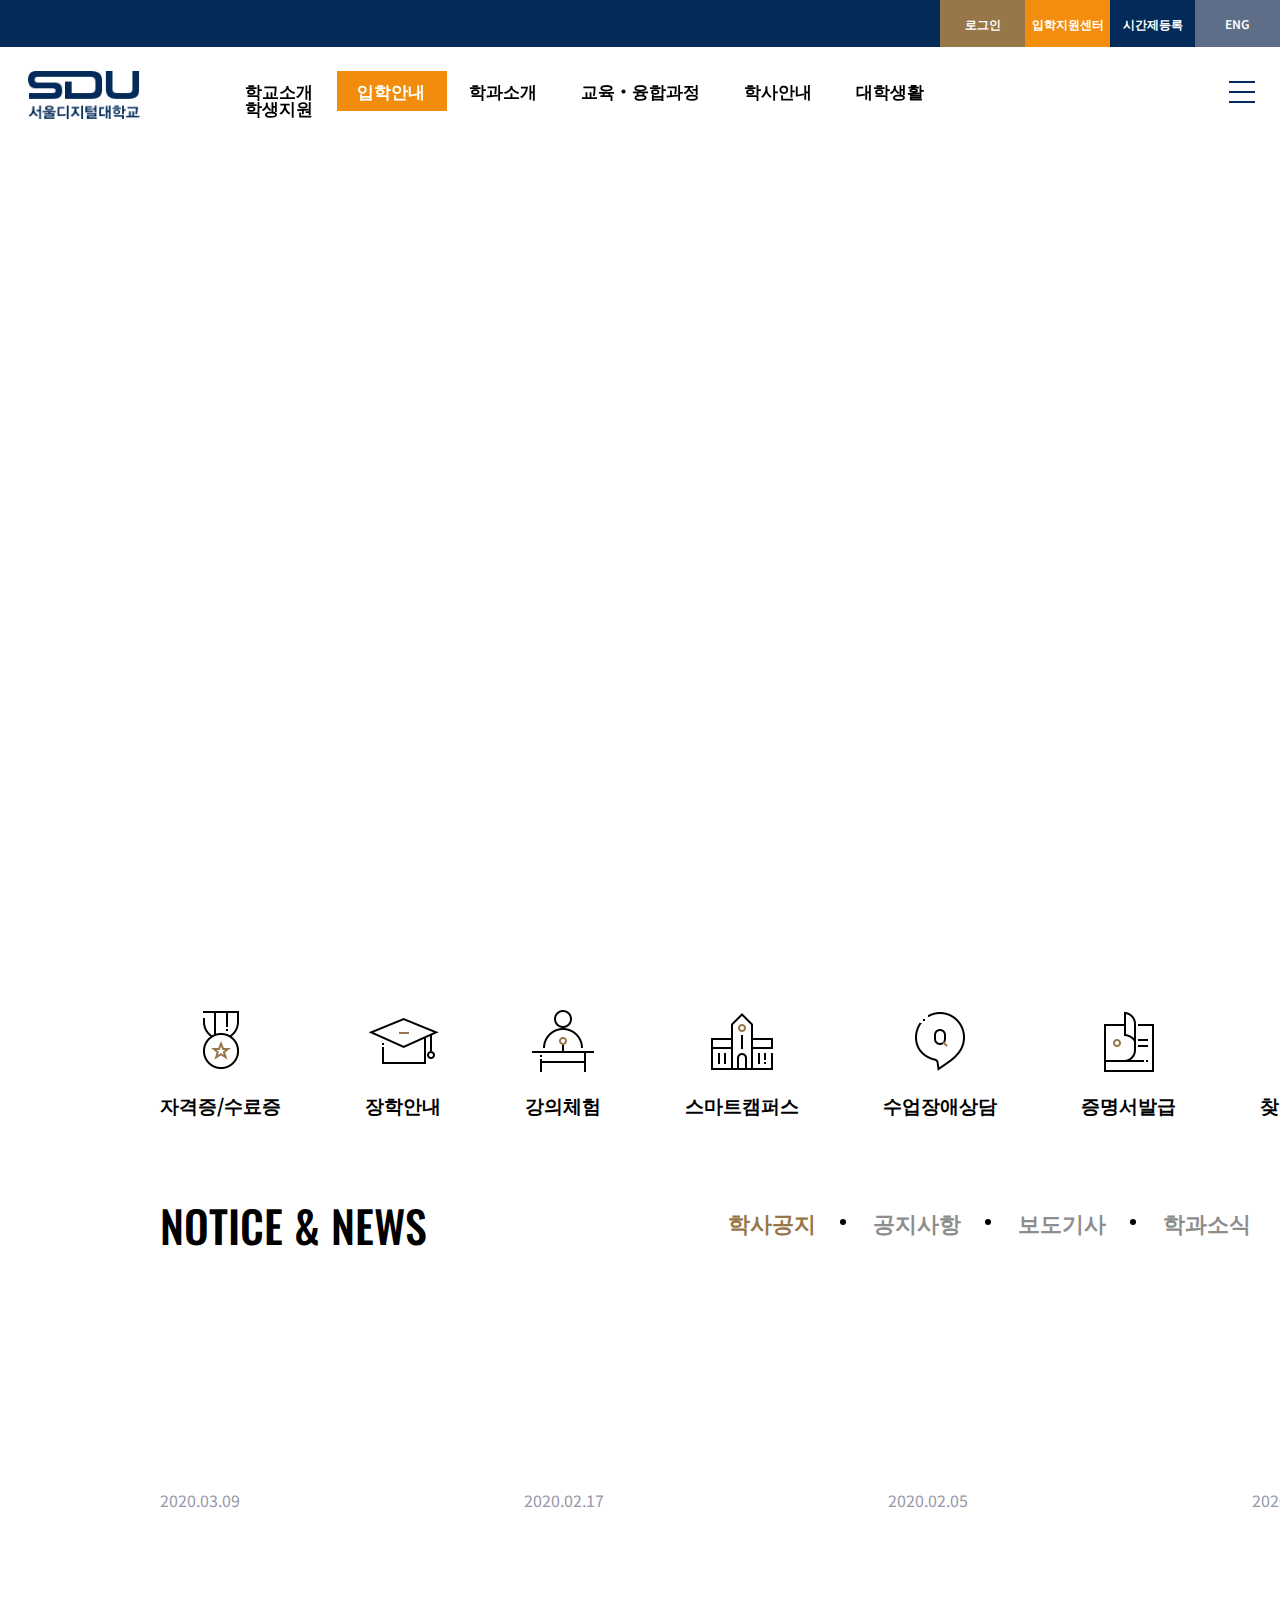
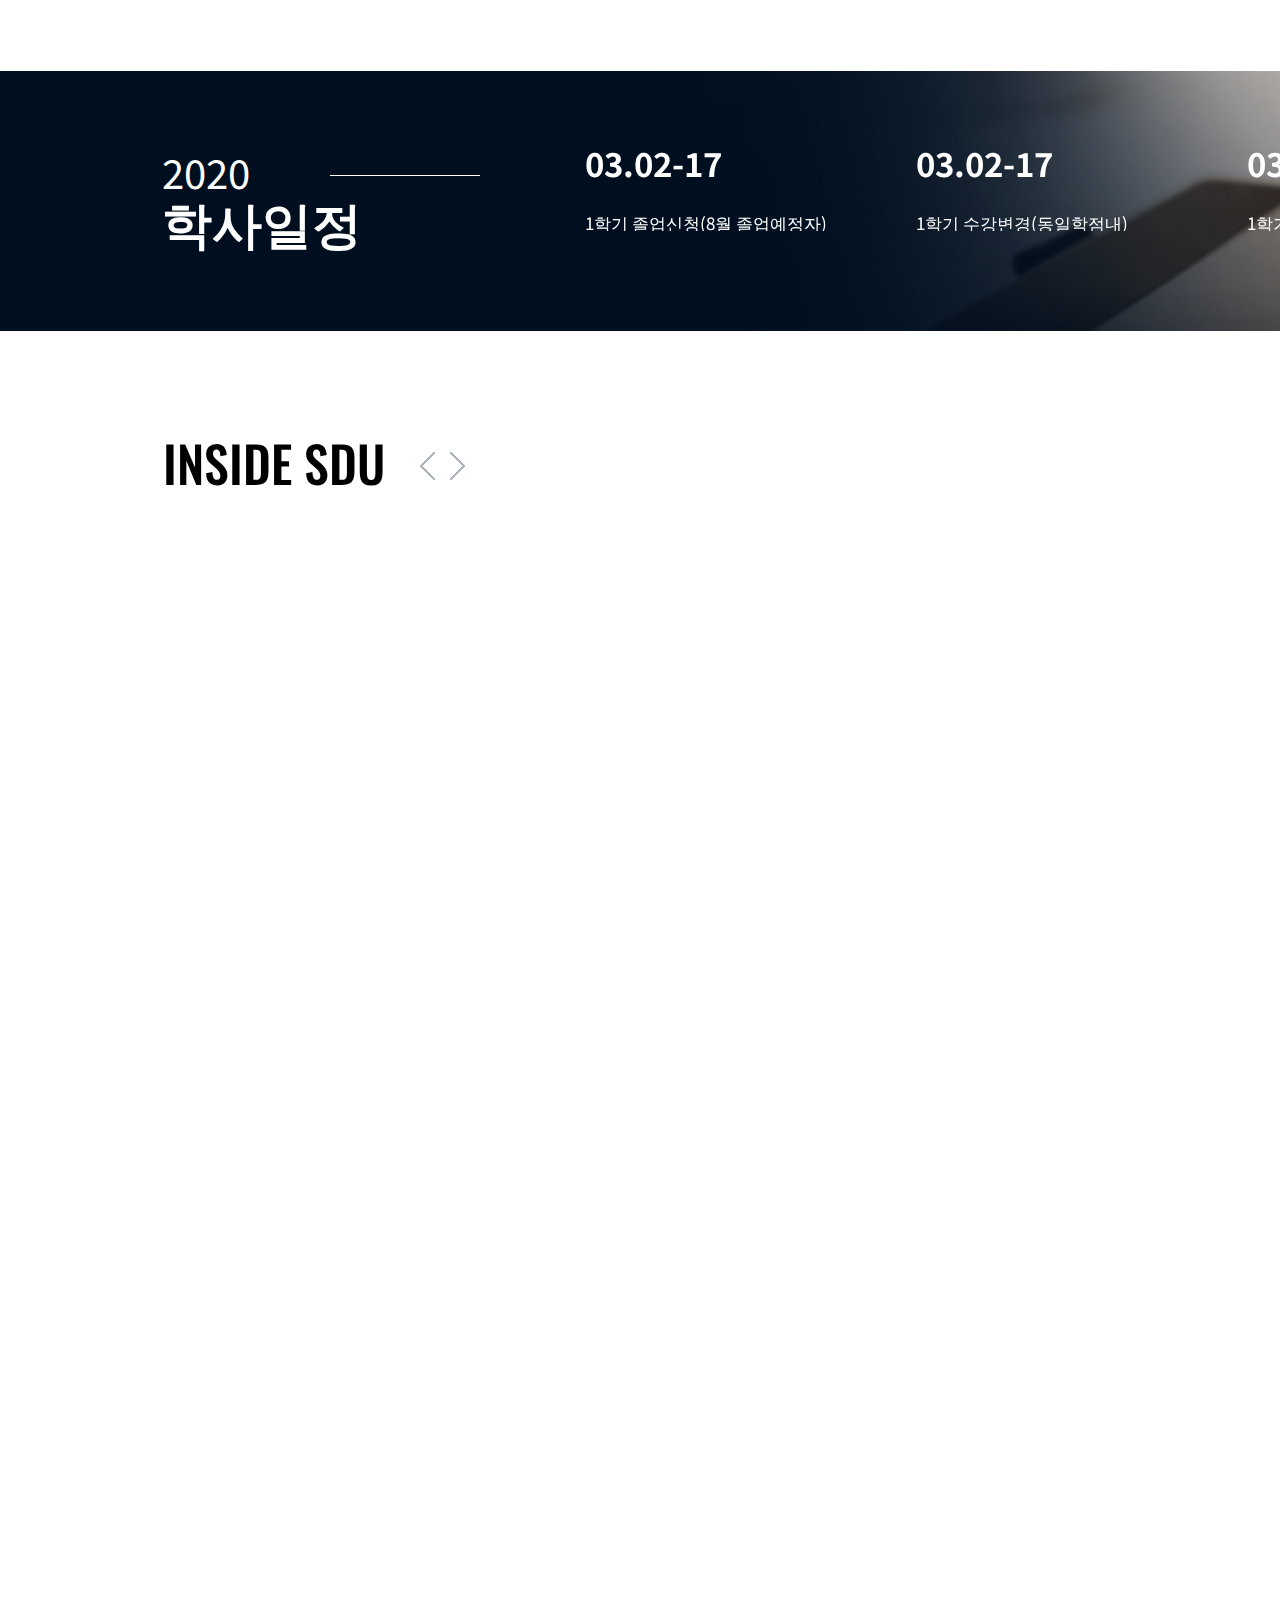
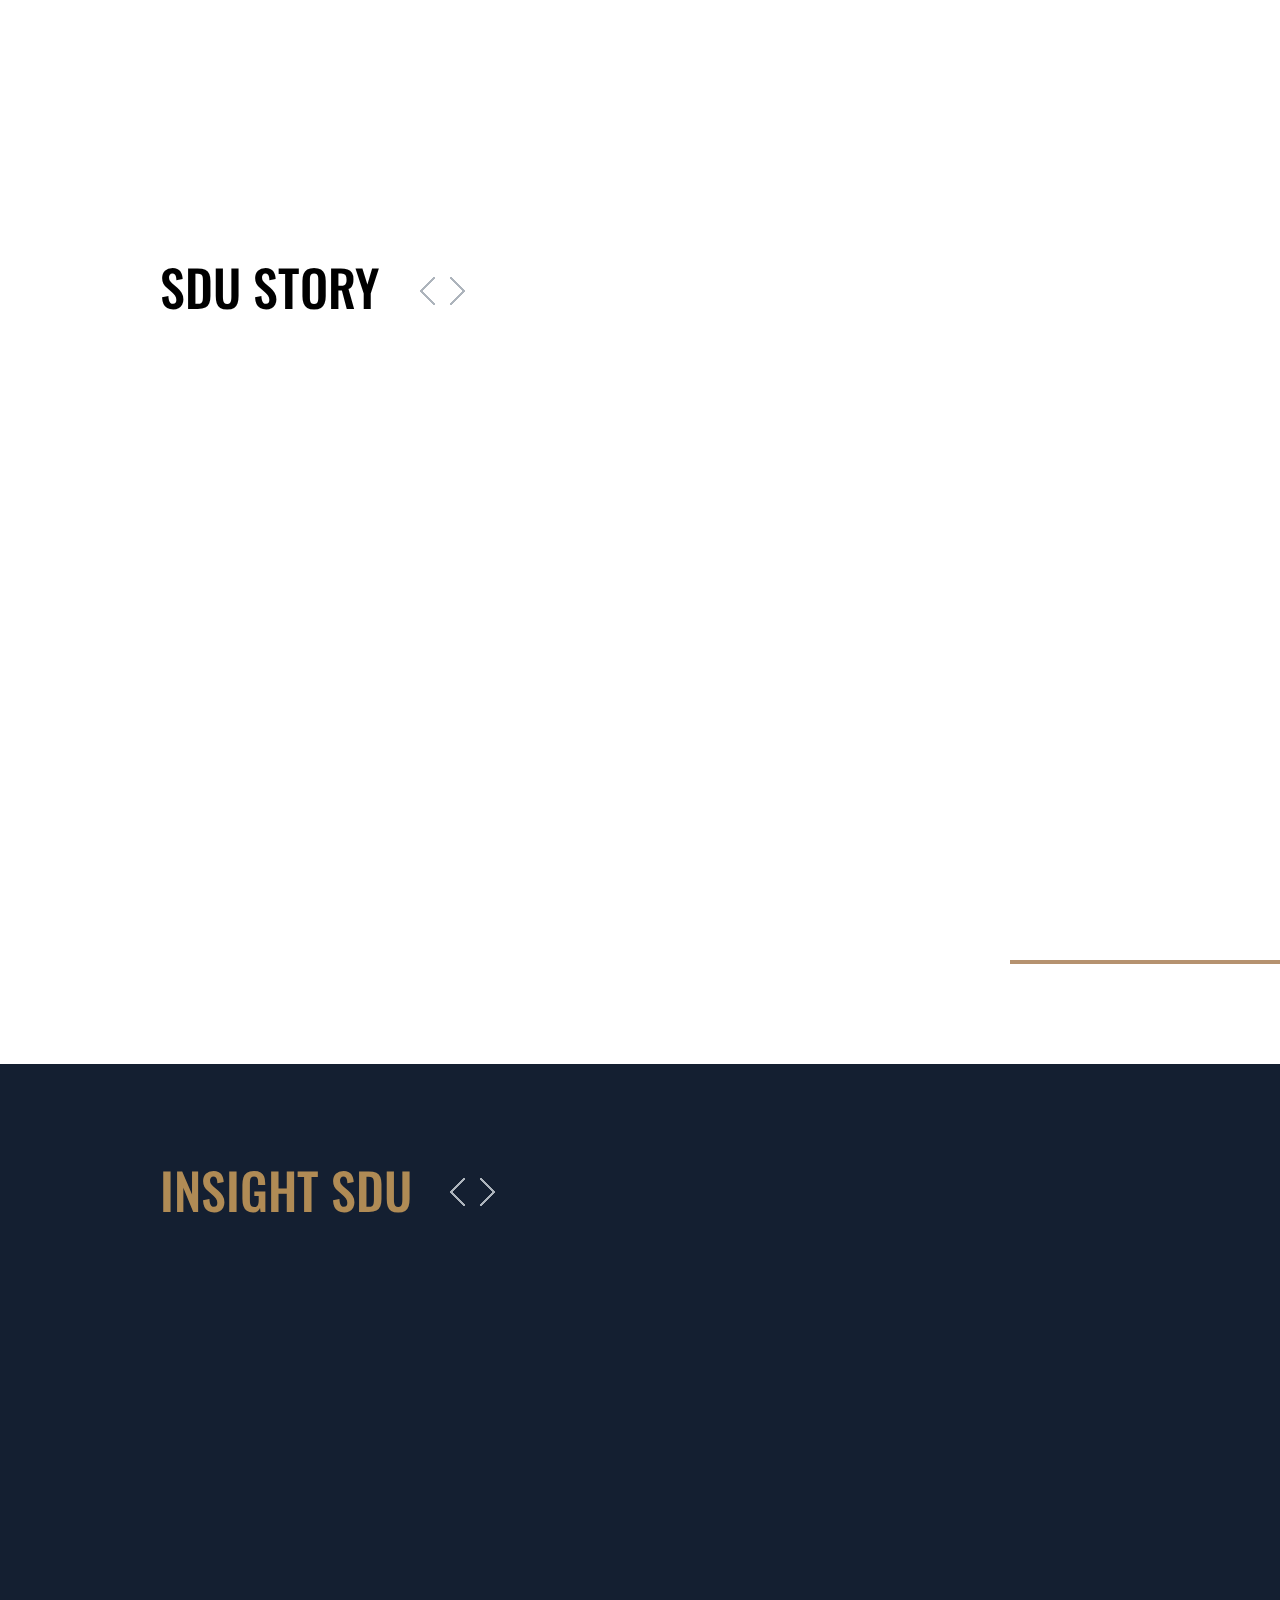
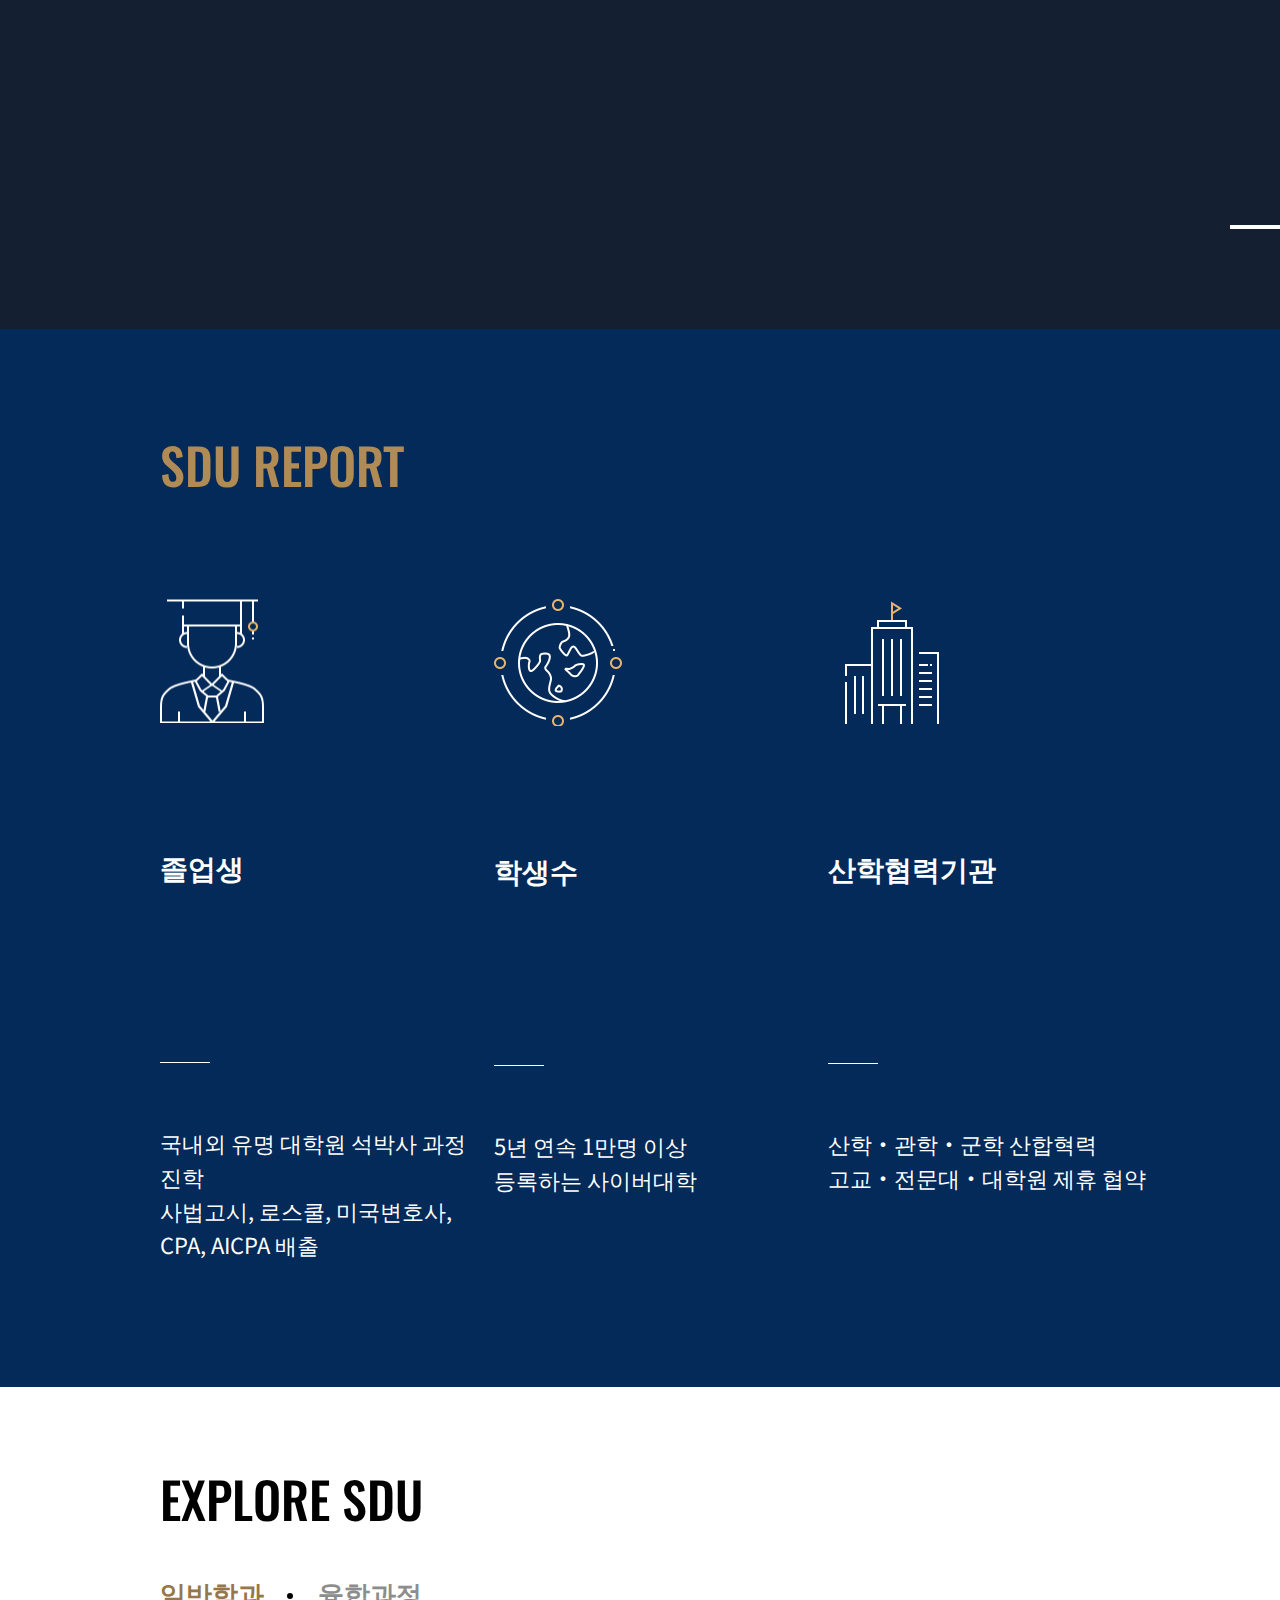
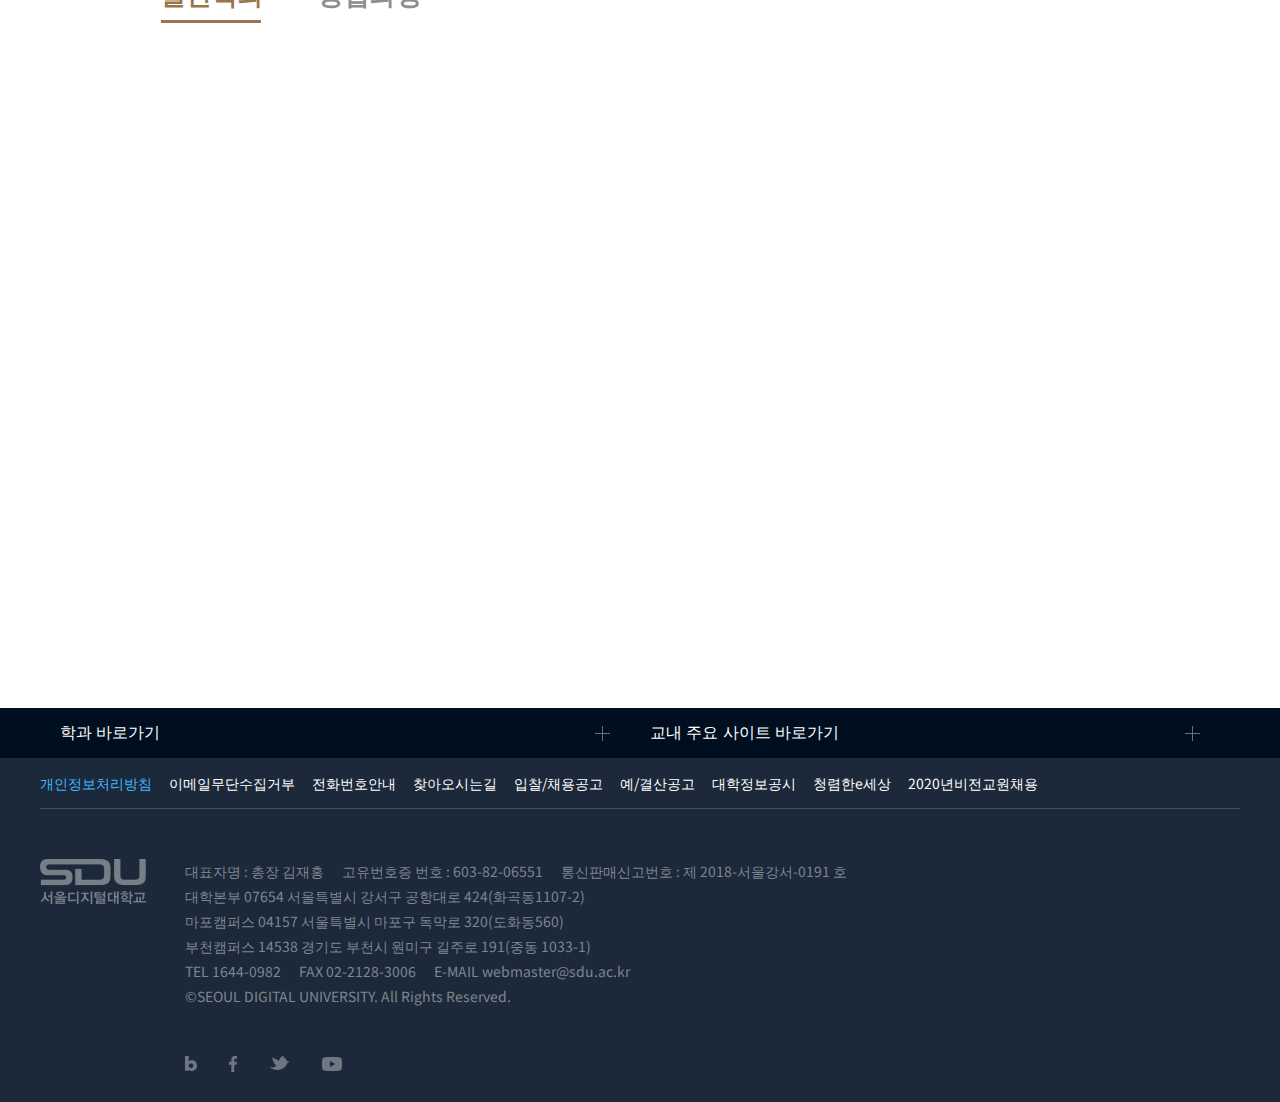
==== commit 7e348765: "header 반응형 완료" ====
--- a/index.html
+++ b/index.html
@@ -20,12 +20,14 @@
 </head>
 <body>
     <header>
-        <ul class="infoMenu">
-            <li><a href="#" target="_self" title="">로그인</a></li>
-            <li><a href="#" target="_blank" title="입학지원센터 새창열기">입학지원센터</a></li>
-            <li><a href="#" target="_blank" title="시간제등록 새창열기">시간제등록</a></li>
-            <li><a href="#" target="_blank" title="영어번역페이지로 새창열기">ENG</a></li>
-        </ul>
+        <div class="infoMenuWrap">
+            <ul class="infoMenu">
+                <li><a href="#" target="_self" title="">로그인</a></li>
+                <li><a href="#" target="_blank" title="입학지원센터 새창열기">입학지원센터</a></li>
+                <li><a href="#" target="_blank" title="시간제등록 새창열기">시간제등록</a></li>
+                <li><a href="#" target="_blank" title="영어번역페이지로 새창열기">ENG</a></li>
+            </ul>
+        </div>
         <div class="mainBar">
             <h1 class="logo">
                 <a href="#" target="_self" title="서울디지털대학교 메인페이지로 이동">
@@ -1247,14 +1249,14 @@
                 $(this).addClass('onMnT');
             })
             $('.gnbSub').on('mouseleave',function(){
-                $('.gnbSub').hide();
+                $('.gnbSub').slideUp();
                 $('.gnb>li>a').removeClass('onMnT');
                 $('header').removeClass('onH')
                 $('.logo>a>img').attr('src','img/main/SDU_fullLogo_blue.png');
                 $('.siteMenu>img').attr('src','img/main/siteMenu_blue.png');
             })
             $('body').on('mouseleave',function(){
-                $('.gnbSub').hide();
+                $('.gnbSub').slideUp();
                 $('.gnb>li>a').removeClass('onMnT');
                 $('header').removeClass('onH')
                 $('.logo>a>img').attr('src','img/main/SDU_fullLogo_blue.png');
@@ -1263,11 +1265,11 @@
 
             //gnbSub mouseover
             $('.gnbSubWrap ul>li').on('mouseover',function(){
-                $(this).siblings().find('>a').removeClass('onGnbS_a');
-                $(this).find('>a').addClass('onGnbS_a');
+                $(this).siblings().removeClass('onGnbS_a');
+                $(this).addClass('onGnbS_a');
             })
             $('.gnbSubWrap ul').on('mouseleave',function(){
-                $(this).find('>li>a').removeClass('onGnbS_a');
+                $(this).find('>li').removeClass('onGnbS_a');
             })
 
             //visual
--- a/css/layout.css
+++ b/css/layout.css
@@ -99,7 +99,6 @@
 
 nav .gnb .gnbSub{
     width:100%; position:fixed; top:90px; left:0;
-    background:black;
 }
 nav .gnb .gnbSub>.gnbSubWrap{
     *zoom:1; width:1920px; margin:0 auto; min-height:202px; overflow:auto;
@@ -140,16 +139,24 @@
     text-decoration:none;
 }
 nav .gnb .gnbSub>.gnbSubWrap>ul>li{
-    height:60px; width:calc(100% - 20px);
-    border-bottom:1px solid #a1a1a1;
+    height:calc(100% - 40px); width:calc(100% - 20px); position:relative; padding:20px 0;
+    border-bottom:0.5px solid #a1a1a1;
+}
+nav .gnb .gnbSub>.gnbSubWrap>ul>li.onGnbS_a:after{
+    content:''; display:block; width:180px; height:3px; position:absolute; left:0; bottom:0;
+    background:#987649;
+}
+nav .gnb>li:nth-child(4) .gnbSub>.gnbSubWrap>ul>li:after, nav .gnb>li:nth-child(2) .gnbSub>.gnbSubWrap>ul>li:after{
+    display:none;
 }
 nav .gnb .gnbSub>.gnbSubWrap>ul>li>a{
-    display:inline-block; height:100%; width:160px; line-height:60px; padding-left:20px; margin-right:30px;
+    display:inline-block; height:100%; width:160px; padding-left:20px; margin-right:30px;
     color:#000; font-weight:600; font-size:18px;
 }
-nav .gnb .gnbSub>.gnbSubWrap>ul>li>a.onGnbS_a{
-    color:#987649; border-bottom:3px solid #987649;
-}
+nav .gnb .gnbSub>.gnbSubWrap>ul>li.onGnbS_a>a{
+    color:#987649;
+}
+
 nav .gnb .gnbSub>.gnbSubWrap>ul>li>ol{
     display:inline-block; width:860px;
 }
@@ -158,7 +165,7 @@
 }
 nav .gnb .gnbSub>.gnbSubWrap>ul>li>ol>li>a{
     position:relative; margin-right:30px;
-    color:#666; font-size:15px; line-height:60px; letter-spacing:-2px;
+    color:#666; font-size:15px; line-height:25px; letter-spacing:-2px;
 }
 nav .gnb .gnbSub>.gnbSubWrap>ul>li>ol>li>a:hover{
     color:#cc9c56;
@@ -179,7 +186,7 @@
     background:url('../img/main/gnbS2_bg.png') no-repeat;
 }
 nav .gnb>li:nth-child(2) .gnbSubWrap>ul>li{
-    border:none;
+    border:none; padding:0;
 }
 nav .gnb>li:nth-child(2) .gnbSubWrap>ul a{
     display:block; width:225px; height:40px; margin:190px 0 0 130px;
@@ -216,3 +223,129 @@
     position:absolute; top:40px; right:25px;
 }
 
+@media (max-width:1760px){
+    header{
+        height:140px;
+    }
+    
+    header .infoMenuWrap{
+        width:100%; position:fixed; top:0; height:47px;
+        background:#032a58;
+    }
+    header .infoMenu{
+        width:340px;
+    }
+    header .infoMenu>li>a{
+        width:85px; height:47px; line-height:47px;
+        font-size:12px;
+    }
+    
+    header .mainBar{
+        width:100%; top:47px;
+    }
+    
+    header .mainBar .logo{
+        top:24px; left:28px;
+    }
+    header .mainBar .logo img{
+        width:112px; height:48px;
+    }
+    
+    nav .gnb{
+        margin:35px auto 0; width:790px; padding:0;
+    }
+    nav .gnb>li{
+        margin-right:40px;
+    }
+    nav .gnb>li>a{
+        font-size:17px;
+    }
+    nav .gnb>li:nth-child(2){
+        position:relative;
+    }
+    nav .gnb>li:nth-child(2):after{
+        width:110px; height:40px; top:-11.5px; left:-20px;
+    }
+
+    nav .gnb .gnbSub{
+        top:132px;
+    }
+    nav .gnb .gnbSub>.gnbSubWrap{
+        width:100%; min-height:192px;
+    }
+    
+    nav .gnb .gnbSub>.gnbSubWrap>div{
+        width:270px;
+    }
+    nav .gnb .gnbSub>.gnbSubWrap>div h2{
+        margin:50px 0 0 30px;
+        font-size:48px;
+    }
+    nav .gnb .gnbSub>.gnbSubWrap>div h2:after{
+        display:none;
+    }
+    nav .gnb .gnbSub>.gnbSubWrap>div span{
+        margin:50px 0 0 30px; width:230px;
+        font-size:13px;
+    }
+    
+    nav .gnb .gnbSub>.gnbSubWrap>ul{
+        padding:40px 30px 20px 20px; width:calc(100% - 320px);
+    }
+    nav .gnb .gnbSub>.gnbSubWrap>ul:after{
+        width:270px; top:0; left:-270px;
+    }
+    nav .gnb .gnbSub>.gnbSubWrap>ul>li{
+        width:100%;
+    }
+    nav .gnb .gnbSub>.gnbSubWrap>ul>li>ol{
+        width:670px;
+    }
+    
+    nav .gnb>li:nth-child(2) .gnbSubWrap>ul{
+        width:calc(100% - 270px); height:300px;
+    }
+    nav .gnb>li:nth-child(2) .gnbSubWrap>ul>li{
+        height:300px;
+    }
+    nav .gnb>li:nth-child(4) .gnbSubWrap>ul ol{
+        width:100%;
+    }
+    nav .gnb>li:nth-child(4) .gnbSubWrap>ul ol>li>a{
+        width:150px;
+    }
+
+    header .siteMenu{
+        top:34px;
+    }
+}
+
+@media(max-width:1200px){
+    header .infoMenuWrap{
+        min-width:1200px;
+    }
+    header .infoMenu{
+        position:static; margin-left:860px;
+    }
+    header .mainBar{
+        min-width:1200px;
+    }
+
+    nav .gnb .gnbSub{
+        width:1200px;
+    }
+    nav .gnb .gnbSub>.gnbSubWrap>ul{
+        width:880px;
+    }
+    nav .gnb .gnbSub>.gnbSubWrap>ul>li>ol{
+        width:665px;
+    }
+    
+    nav .gnb>li:nth-child(2) .gnbSubWrap>ul{
+        width:930px;
+    }
+
+    header .siteMenu{
+        right:120px;
+    }
+}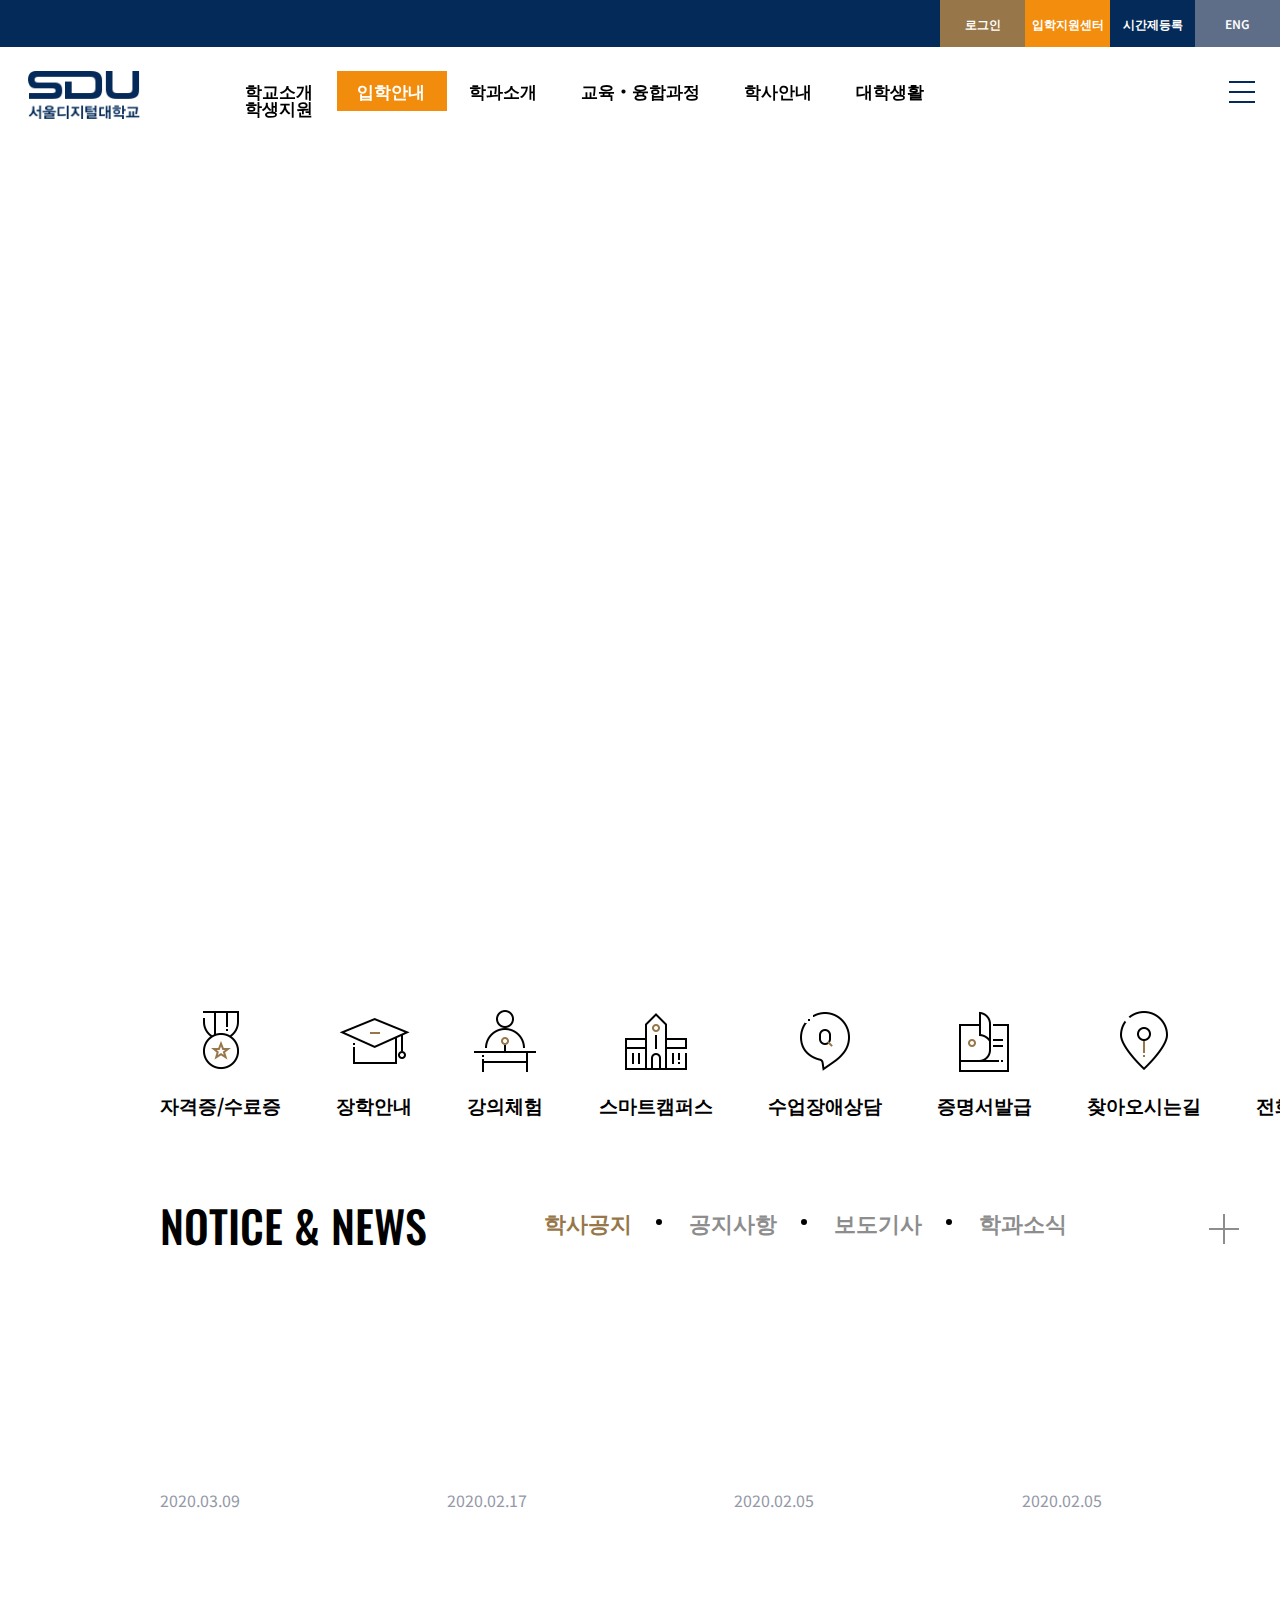
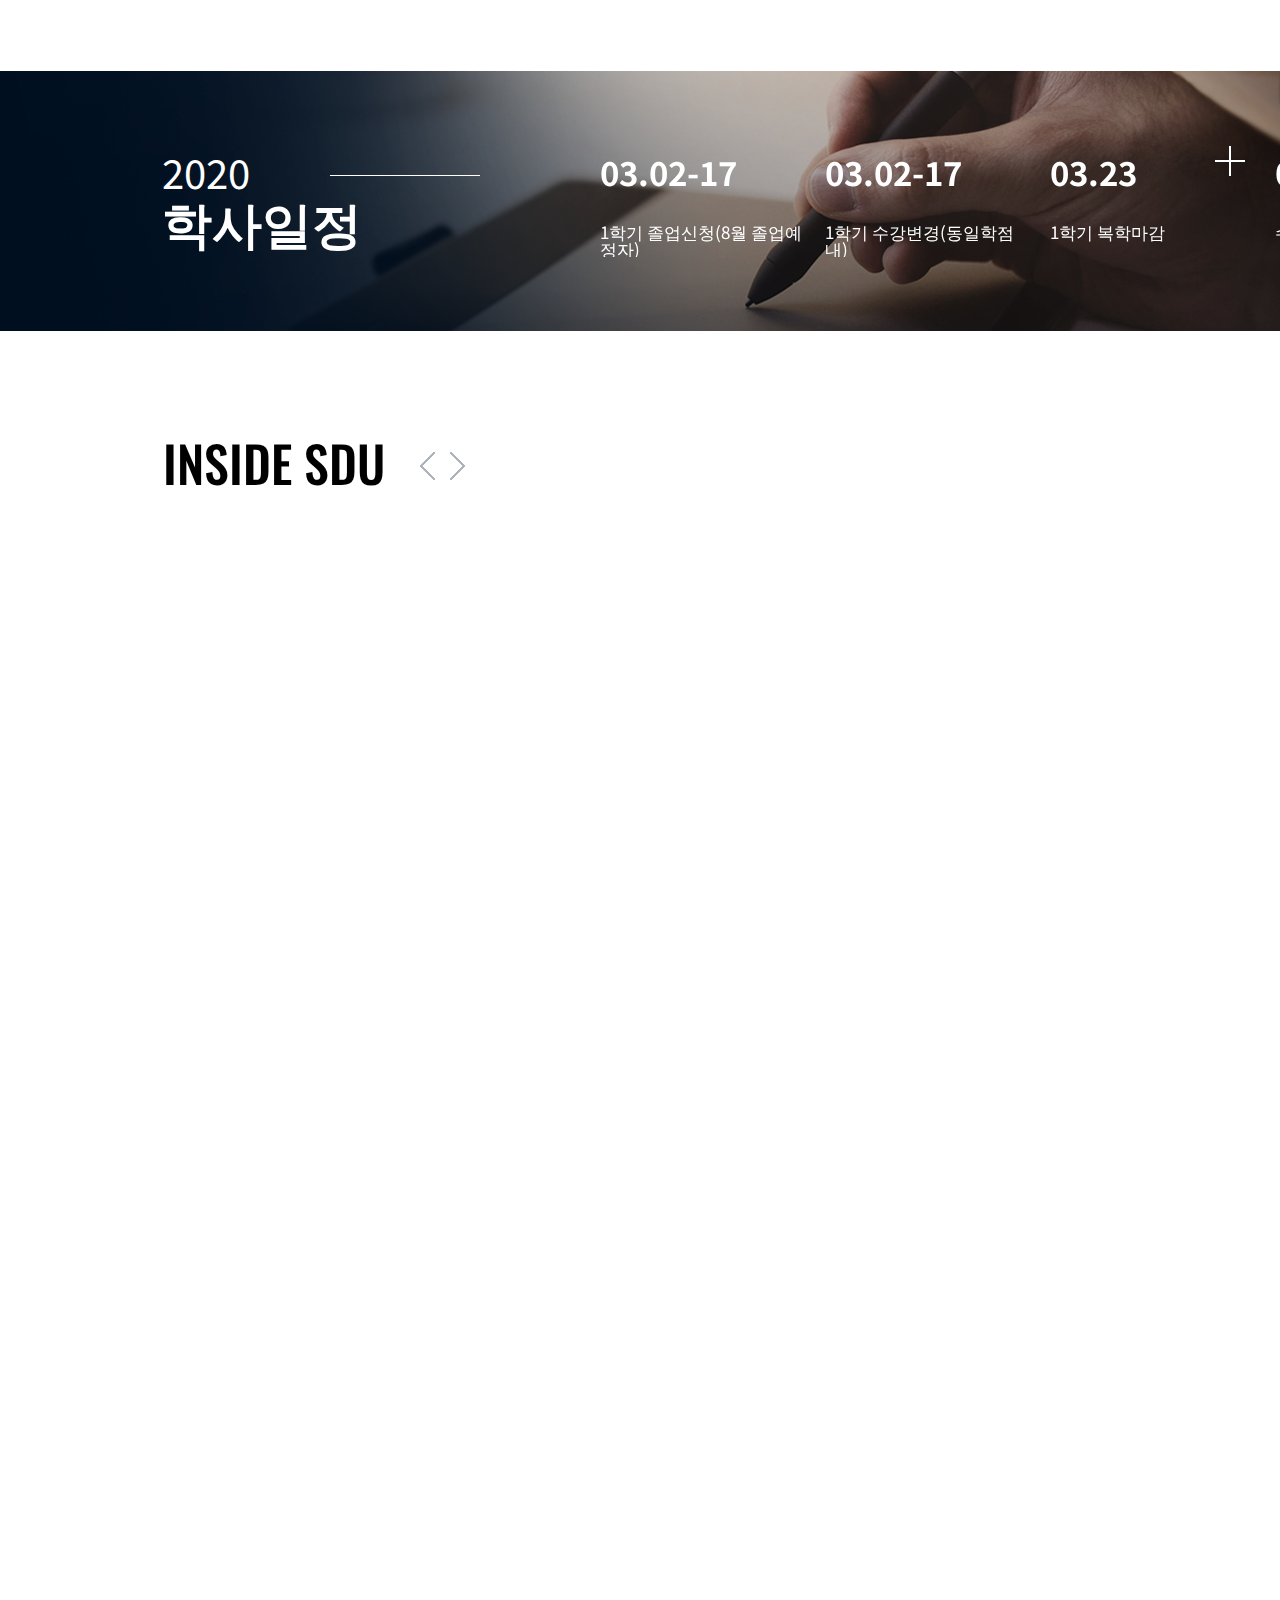
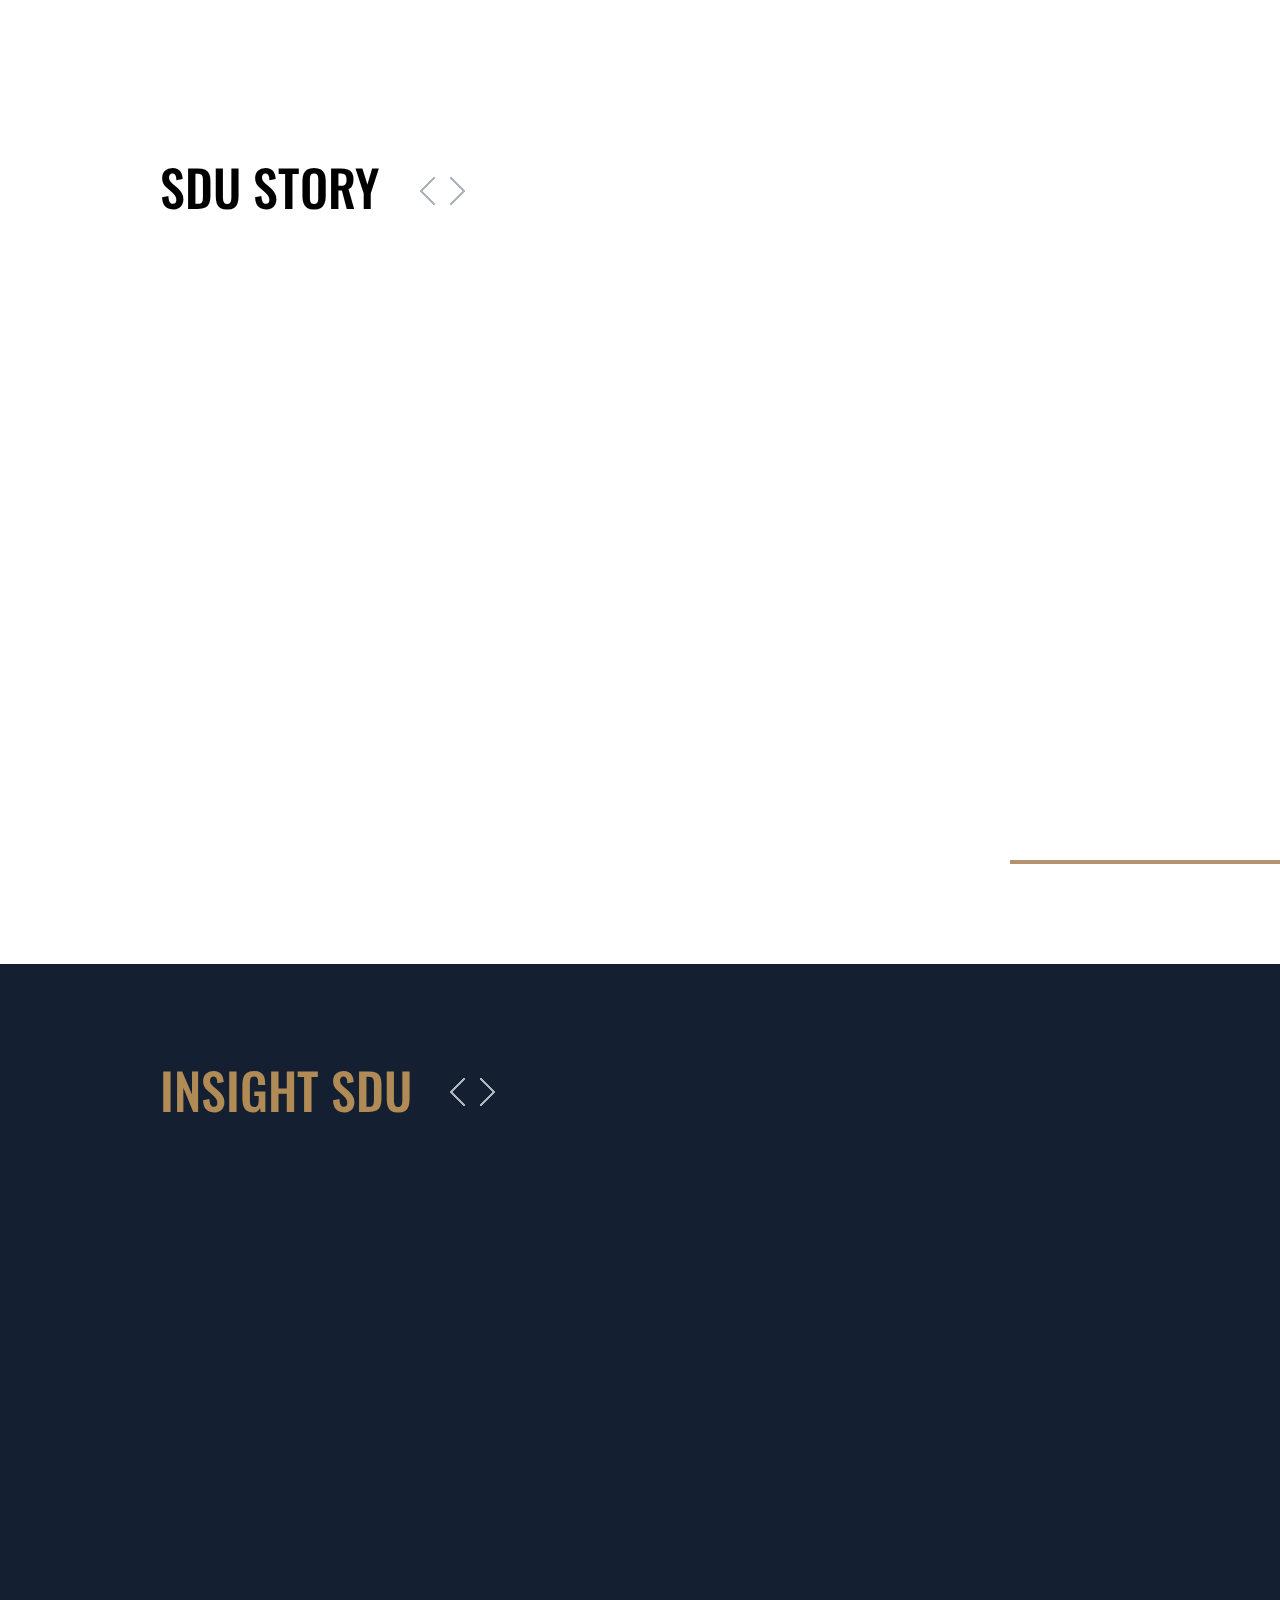
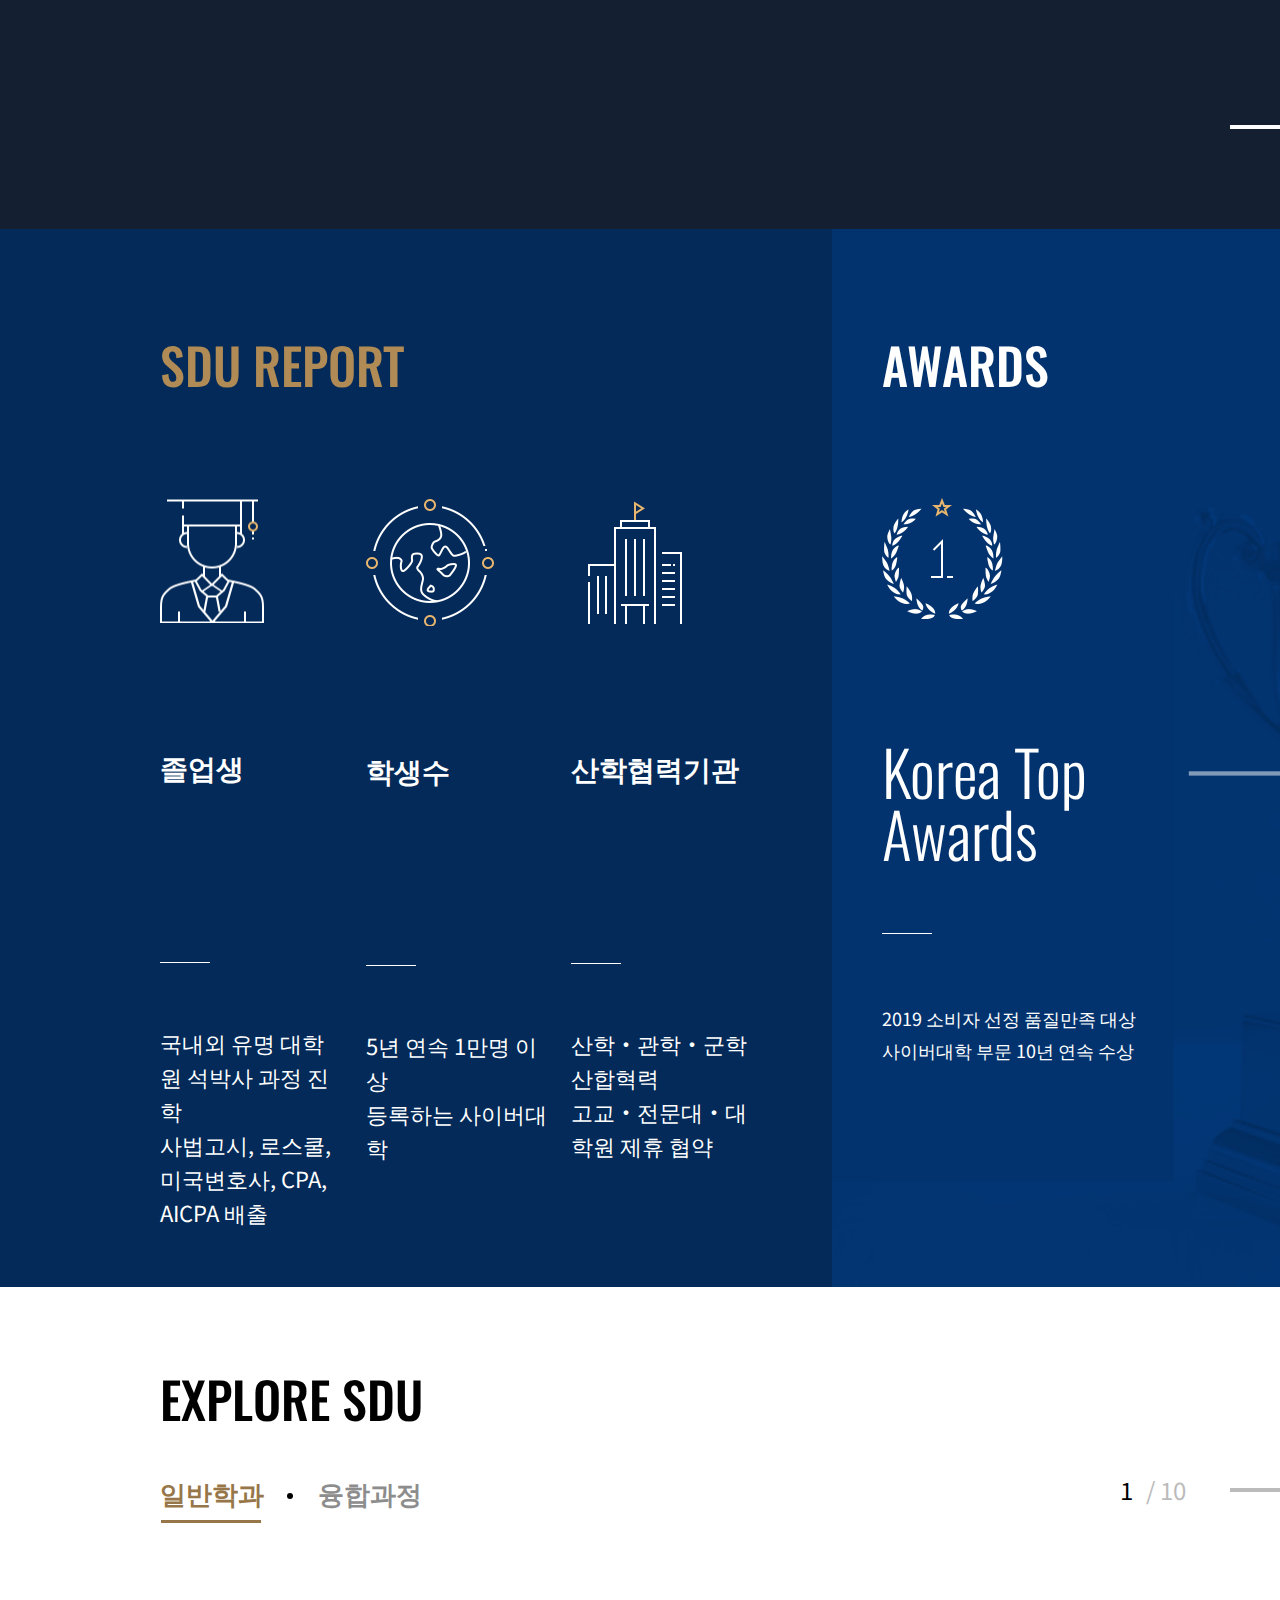
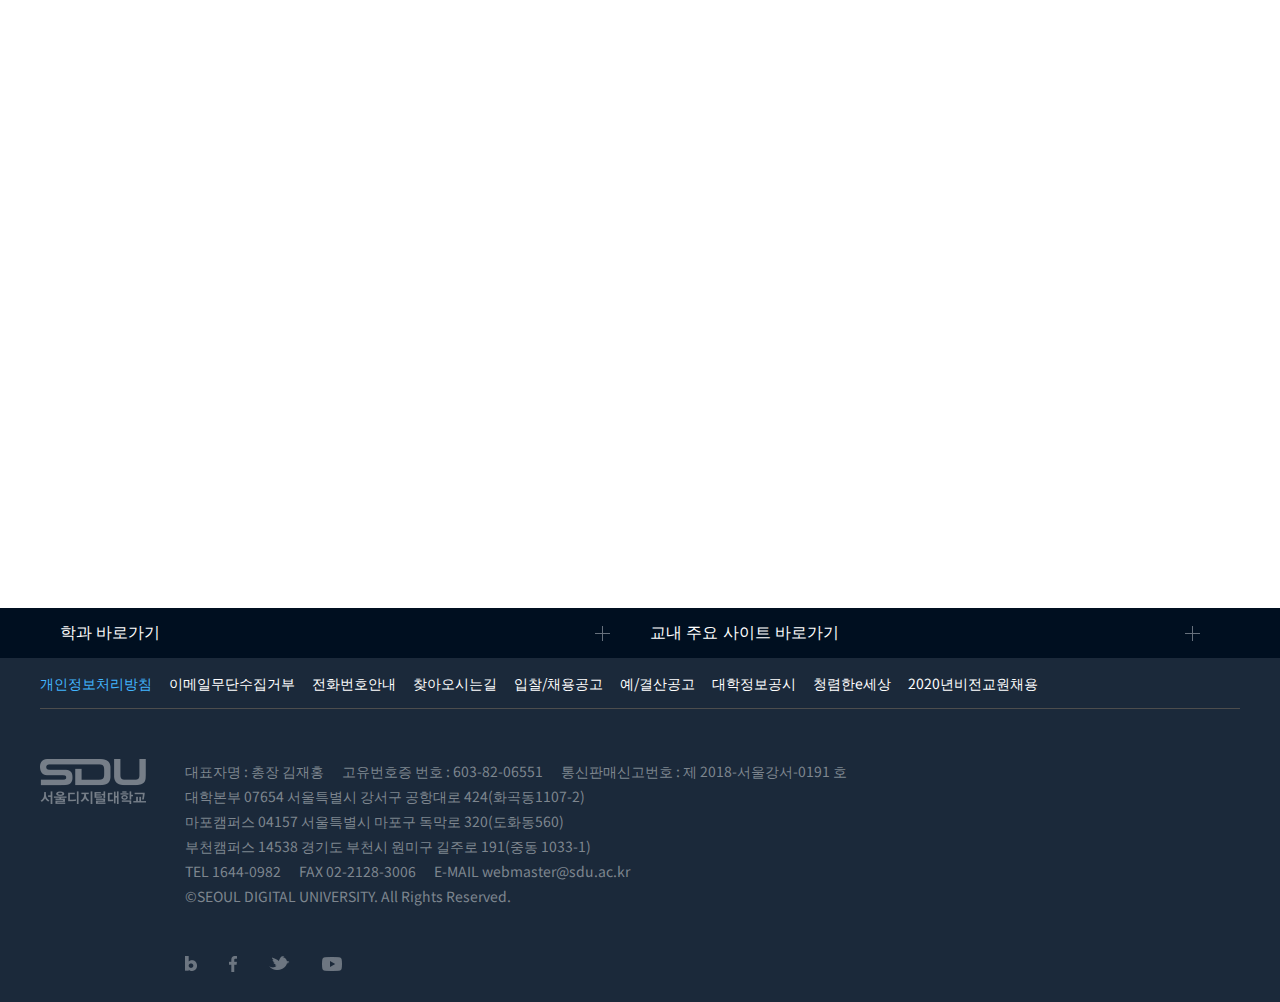
==== commit 88ba93ef: "완성" ====
--- a/index.html
+++ b/index.html
@@ -1298,11 +1298,9 @@
             //visual animation
             $('.m_visualSl .slick-dots').addClass('ani_visualBt');
             $('.m_visualSl').on('afterChange',function(event, slick, currentSlide, nextSlide){
-                /* console.log(slick); */
                 $('.m_visual .slick-dots').addClass('ani_visualBt');
             })
             $('.m_visualSl').on('beforeChange',function(event, slick, currentSlide, nextSlide){
-                /* console.log(slick); */
                 $('.m_visual .slick-dots').removeClass('ani_visualBt');
             })
 
--- a/css/layout.css
+++ b/css/layout.css
@@ -102,7 +102,7 @@
 }
 nav .gnb .gnbSub>.gnbSubWrap{
     *zoom:1; width:1920px; margin:0 auto; min-height:202px; overflow:auto;
-    background:white;
+    background:#fff;
 }
 nav .gnb .gnbSub>.gnbSubWrap:after{
     content:''; display:table; clear:both;
@@ -132,7 +132,7 @@
     padding:40px 0 40px 50px; position:relative; width:1100px;
 }
 nav .gnb .gnbSub>.gnbSubWrap>ul:after{
-    content:''; display:block; width:500px; height:100%; position:absolute; top:0; left:-500px; z-index:100;
+    content:''; display:block; width:450px; height:100%; position:absolute; top:0; left:-450px; z-index:100;
     background:#f5f5f5;
 }
 nav .gnb .gnbSub>.gnbSubWrap>ul a{
@@ -182,14 +182,14 @@
 }
 
 nav .gnb>li:nth-child(2) .gnbSubWrap>ul{
-    padding:0; width:1470px; height:300px;
+    padding:0; width:1470px; height:300px; 
+}
+nav .gnb>li:nth-child(2) .gnbSubWrap>ul>li{
+    border:none; padding:190px 0 0 0; height:110px; width:100%; 
     background:url('../img/main/gnbS2_bg.png') no-repeat;
 }
-nav .gnb>li:nth-child(2) .gnbSubWrap>ul>li{
-    border:none; padding:0;
-}
 nav .gnb>li:nth-child(2) .gnbSubWrap>ul a{
-    display:block; width:225px; height:40px; margin:190px 0 0 130px;
+    display:block; width:225px; height:40px; margin:0 0 0 130px;
     background:url('../img/main/gnbSub_ipsiBtn.png') no-repeat;
 }
 
@@ -303,10 +303,7 @@
     }
     
     nav .gnb>li:nth-child(2) .gnbSubWrap>ul{
-        width:calc(100% - 270px); height:300px;
-    }
-    nav .gnb>li:nth-child(2) .gnbSubWrap>ul>li{
-        height:300px;
+        width:calc(100% - 270px);
     }
     nav .gnb>li:nth-child(4) .gnbSubWrap>ul ol{
         width:100%;
--- a/css/main.css
+++ b/css/main.css
@@ -231,7 +231,7 @@
 
 
 .m_calender{
-    height:260px; width:1920px; margin-top:87px; position:relative;
+    height:260px; width:100%; margin-top:87px; position:relative;
     background:url('../img/main/m_calender_bg.png') no-repeat #000f20 right bottom 100%;
 }
 .m_calender>div{
@@ -250,7 +250,7 @@
 }
 
 .m_calender>ul{
-    width:1322px; display:inline-block; margin:76px 0 0 219px;
+    width:1322px; display:inline-block; position:absolute; top:85px; left:600px;
 }
 .m_calender>ul .slick-slide{
     display:block; margin-right:30px; 
@@ -304,11 +304,11 @@
     animation:ani_inside_t 0.5s ease 0.5s both;
 }
 @-webkit-keyframes ani_inside_t{
-    from{opacity:0; padding-left:100;}
+    from{opacity:0; padding-left:100px;}
     to{opacity:1; padding-left:0;}
 }
 @keyframes ani_inside_t{
-    from{opacity:0; padding-left:100;}
+    from{opacity:0; padding-left:100px;}
     to{opacity:1; padding-left:0;}
 }
 
@@ -708,19 +708,19 @@
 
 
 .m_report{
-    width:1920px; overflow:hidden;
+    max-width:1920px; width:100%; overflow:hidden;
     color:#fff;
 }
 
 .m_report .report_cont{
-    width:1235px; height:948px; padding:110px 0 0 160px; float:left;
+    width:calc(65% - 160px); height:948px; padding:110px 0 0 160px; float:left;
     background:#032a58;
 }
 .report_cont>h2{
     font-size:50px; font-family:'Oswald', sans-serif; font-weight:500; color:#b08b55;
 }
 .report_cont>div{
-    width:330px; height:655px; display:inline-block; margin-top:110px;
+    width:30%; height:655px; display:inline-block; margin-top:110px;
 }
 
 .report_cont .report_cont1>div{
@@ -753,8 +753,8 @@
 }
 
 .m_report .awards_cont{
-    width:475px; height:948px; padding:110px 0 0 50px; float:left;
-    background:#02336e url('../img/main/awards_cont_bg.png') top/100% no-repeat;
+    width:calc(35% - 50px); height:948px; padding:110px 0 0 50px; float:left;
+    background:#02336e url('../img/main/awards_cont_bg.png') bottom/cover no-repeat;
 }
 .awards_cont>h2{
     font-size:50px; font-family:'Oswald', sans-serif; font-weight:500; color:#fff;
@@ -1107,4 +1107,314 @@
 @keyframes opa01{
     from{opacity:0;}
     to{opacity:1;}
+}
+
+@media (max-width:1760px){
+    .m_quickMenu>ul>li{
+        margin-right:4vw;
+    }
+
+    .m_notice>ul{
+        margin:7px 0 0 30vw;
+    }
+    .m_notice>ul>li>.m_notice_contSub{
+        left:-30vw; width:104vw;
+    }
+    .m_notice .m_notice_contSub>li{
+        width:19vw;
+    }
+    .m_notice .moreBt{
+        top:3px; right:-170px;
+    }
+
+    .m_calender>ul{
+        width:900px;
+    }
+    .m_calender>ul .slick-slide{
+        margin-right:20px; 
+    }
+/*  */
+    .m_inside{
+        height:604px; width:calc(100% - 106px);
+    }
+    .m_insideSl_t{
+        max-width:30vw;
+    }
+    .m_insideSl_t a{
+        margin-top:43px;
+    }
+    .m_insideSl_t a>h3{
+        max-width:30vw; line-height:63px; margin-bottom:25px;
+        font-size:49px; font-weight:400;
+    }
+    .m_insideSl_t a>span{
+        display:block; max-width:30vw; height:30px; overflow:hidden;
+        text-overflow:ellipsis; white-space:nowrap;
+    }
+
+    .m_insideSl_m{
+        width:720px; height:405px; bottom:100px;
+    }
+    .m_insideSl_m:after{
+        bottom:-104px;
+    }
+    .m_insideSl_m a>img{
+        height:405px;
+    }
+
+    .m_insideSl_s{
+        width:561px; height:200px; left:10vw;
+    }
+    .m_insideSl_s a{
+        width:263px;
+    }
+    .m_insideSl_s a>h3{
+        width:263px;
+        font-size:18px;
+    }
+    .m_insideSl_s a>img{
+        width:263px; height:175px;
+    }
+    
+    .report_cont>div>p{
+        width:90%;
+    }
+
+    .m_exploreSl .slick-next{
+        left:80vw;
+    }
+    .m_explore .m_explore_paging{
+        left:75vw;
+    }
+}
+
+@media (max-width:1200px){
+    .container{
+        min-width:1200px;
+    }
+
+    .QNWrap{
+        padding:60px 0 87px 30px;
+    }
+
+    .m_quickMenu>ul>li{
+        margin-right:40px;
+    }
+
+    .m_notice>ul{
+        margin:7px 0 0 400px;
+    }
+    .m_notice>ul>li>.m_notice_contSub{
+        left:-400px; width:1100px;
+    }
+    .m_notice .m_notice_contSub>li{
+        width:320px;
+    }
+    .m_notice .m_notice_contSub>li:last-child{
+        display:none;
+    }
+    
+    .m_calender{
+        width:1200px;
+    }
+    .m_calender>div{
+        display:inline-block; margin:78px 0 0 30px;
+    }
+
+    .m_calender>ul{
+        width:750px; left:400px;
+    }
+    .m_calender>ul .slick-slide{
+        margin-right:20px; 
+    }
+
+    .m_inside{
+        padding:78px 0 0 30px; height:1350px; width:1170px;
+    }
+    .m_insideSl_t{
+        max-width:100%; width:100%; position:absolute; top:830px; 
+    }
+    .m_insideSl_t a{
+        height:100%; margin-top:30px;
+    }
+    .m_insideSl_t a>h3{
+        max-width:100%; width:650px; line-height:45px;
+        font-size:38px;
+    }
+    .m_insideSl_t a>span{
+        max-width:100%; width:1000px; overflow:visible; height:60px;
+        white-space:normal;
+    }
+
+    .m_insideSl_t .slick-arrow{
+        top:-737px;
+    }
+    .m_insideSl_t .slick-prev{
+        left:270px;
+    }
+    .m_insideSl_t .slick-next{
+        left:300px;
+    }
+
+    .m_insideSl_m{
+        width:1170px; height:660px; top:150px;
+    }
+    .m_insideSl_m:after{
+        bottom:-88px; width:500px;
+    }
+    .m_insideSl_m a>img{
+        width:1170px; height:660px;
+    }
+
+    .m_insideSl_s{
+        width:1170px; height:370px; left:30px; top:1060px;
+    }
+    .m_insideSl_s a{
+        width:567.5px; position:relative;
+    }
+    .m_insideSl_s a>h3{
+        width:567.5px; position:absolute; bottom:10px; left:15px;
+        color:#fff;
+    }
+    .m_insideSl_s a>img{
+        width:567.5px; height:370px;
+    }
+
+    .m_story{
+        padding:82px 0 0 66px; width:1134px; height:528px;
+    }
+    .m_story:after{
+        width:520px; bottom:0;
+    }
+
+    .m_storySl_m{
+        width:567px; height:430px;
+    }
+    .m_storySl_m a{
+        width:567px; height:430px;
+    }
+    .m_storySl_m a:after{
+        width:567px; height:430px; 
+    }
+    .m_storySl_m a>h3{
+        line-height:45px; bottom:45px; width:507px; padding:0 30px 0;
+        font-size:33px;
+    }
+
+    .m_storySl_s{
+        top:180px; left:680px; width:807px; height:430px;
+    }
+    .m_storySl_s .slick-slide{
+        width:376px; height:430px;
+    }
+    .m_storySl_s a{
+        width:376px; height:306px;
+    }
+    .m_storySl_s a>img{
+        width:376px; height:306px;
+    }
+    .m_storySl_s a>h3{
+        line-height:38px; height:70px; overflow:hidden;
+        font-size:27px;
+    }
+
+    .m_insight{
+        padding:100px 0 0 30px; height:595px; width:1170px;
+    }
+    .m_insight:after{
+        display:none;
+    }
+
+    .m_insightSl_m{
+        width:720px;
+    }
+    .m_insightSl_m a{
+        width:720px; height:357px;  padding-top:63px;
+    }
+    .m_insightSl_m a>h3{
+        line-height:55px; width:350px;
+        font-size:41px;
+    }
+    .m_insightSl_m a>p{
+        margin-top:85px;
+        font-size:15px;
+    }
+    .m_insightSl_m a>span{
+        line-height:26px; width:300px;
+        font-size:16px;
+    }
+    .m_insightSl_m a>img{
+        width:370px; height:650px;
+    }
+
+    .m_insightSl_m .slick-prev{
+        left:302px; 
+    }
+    .m_insightSl_m .slick-next{
+        left:332px;
+    }
+
+    .m_insightSl_s{
+        right:10px; width:385px; height:357px;
+    }
+    .m_insightSl_s .slick-slide{
+        width:170px;
+    }
+
+    .m_insightSl_s a{
+        width:170px;
+    }
+    .m_insightSl_s a>img{
+        width:170px; height:240px;
+    }
+    .m_insightSl_s a>h3{
+        margin-top:29px; line-height:25px; height:50px;
+    }
+    .m_insightSl_s a>h3:after{
+        left:0; bottom:-28px; 
+    }
+    .m_insightSl_s a>span{
+        width:170px; line-height:24px; margin-top:57px; height:45px;
+        font-size:15px; 
+    }
+
+    .m_report{
+        width:1200px;
+    }
+    .m_report .report_cont{
+        width:calc(65% - 50px); padding:110px 0 0 50px;
+    }
+
+    .m_explore{
+        padding:86px 0 105px 30px; width:1170px; 
+    }
+    .m_exploreSl .slick-prev{
+        left:20px; z-index:80;
+    }
+    .m_exploreSl .slick-next{
+        left:950px;
+    }
+    .m_explore .m_explore_paging{
+        left:900px;
+    }
+
+    footer .f_go{
+        width:1200px; 
+    }
+    .f_go_cont{
+        width:1200px;
+    }
+    .f_go_cont1>ul{
+        width:1180px; padding:50px 10px 50px;
+    }
+    .f_go_cont1>ul>li{
+        width:590px;
+    }
+
+    .footer{
+        width:1200px;
+    }
+    .footer .footerInner{
+        width:1100px;
+    }
 }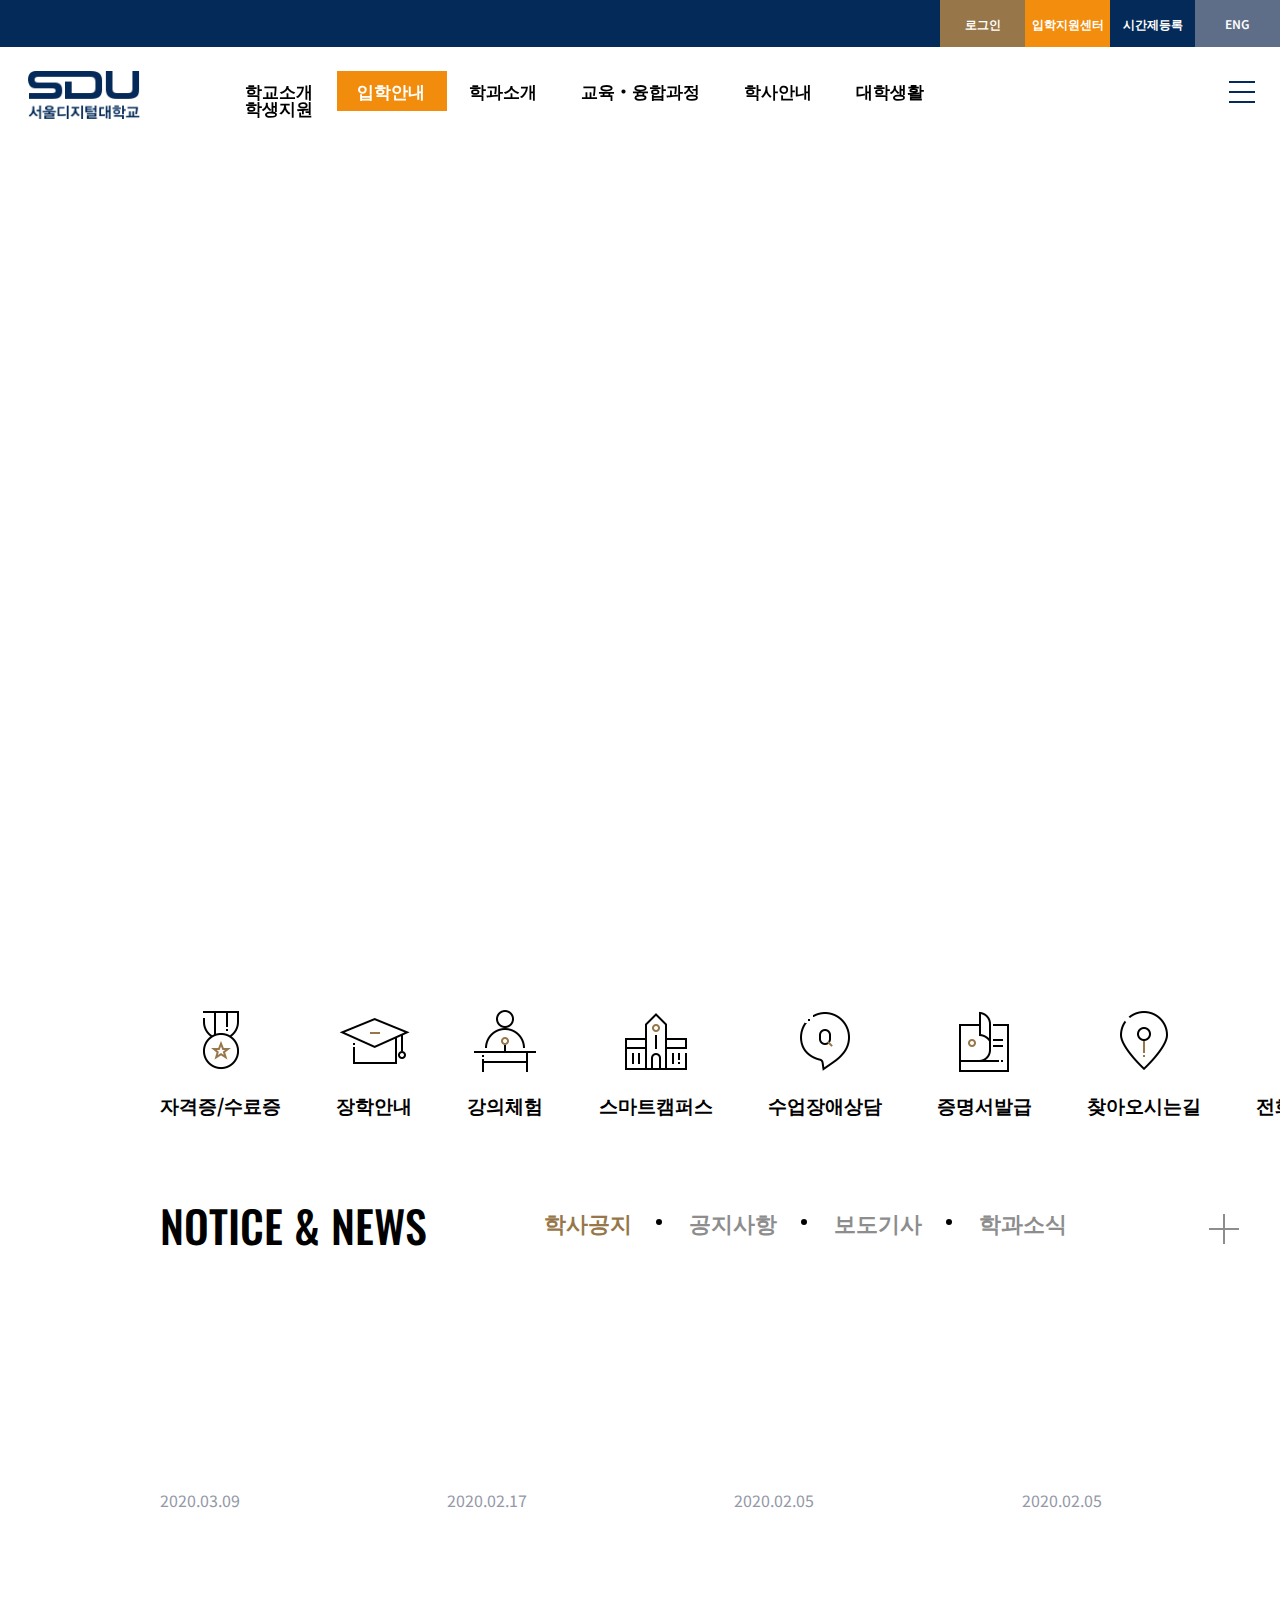
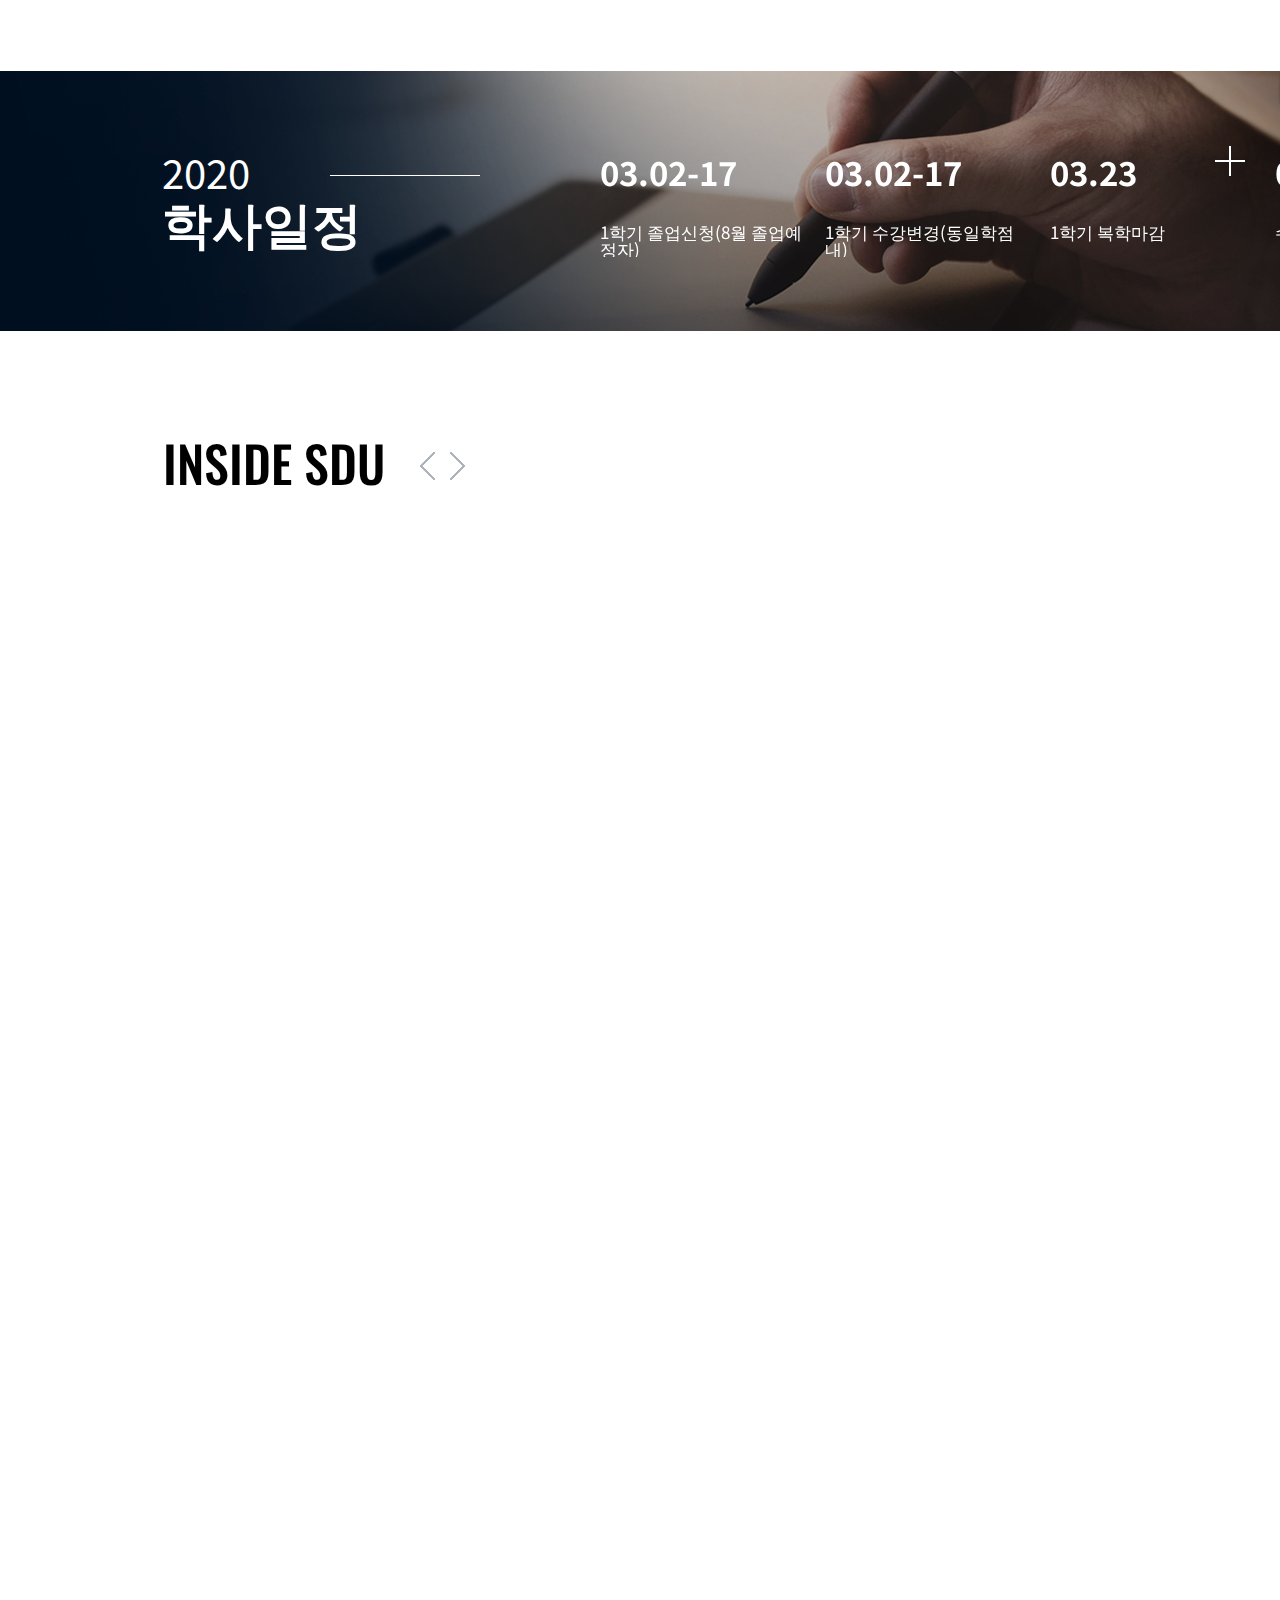
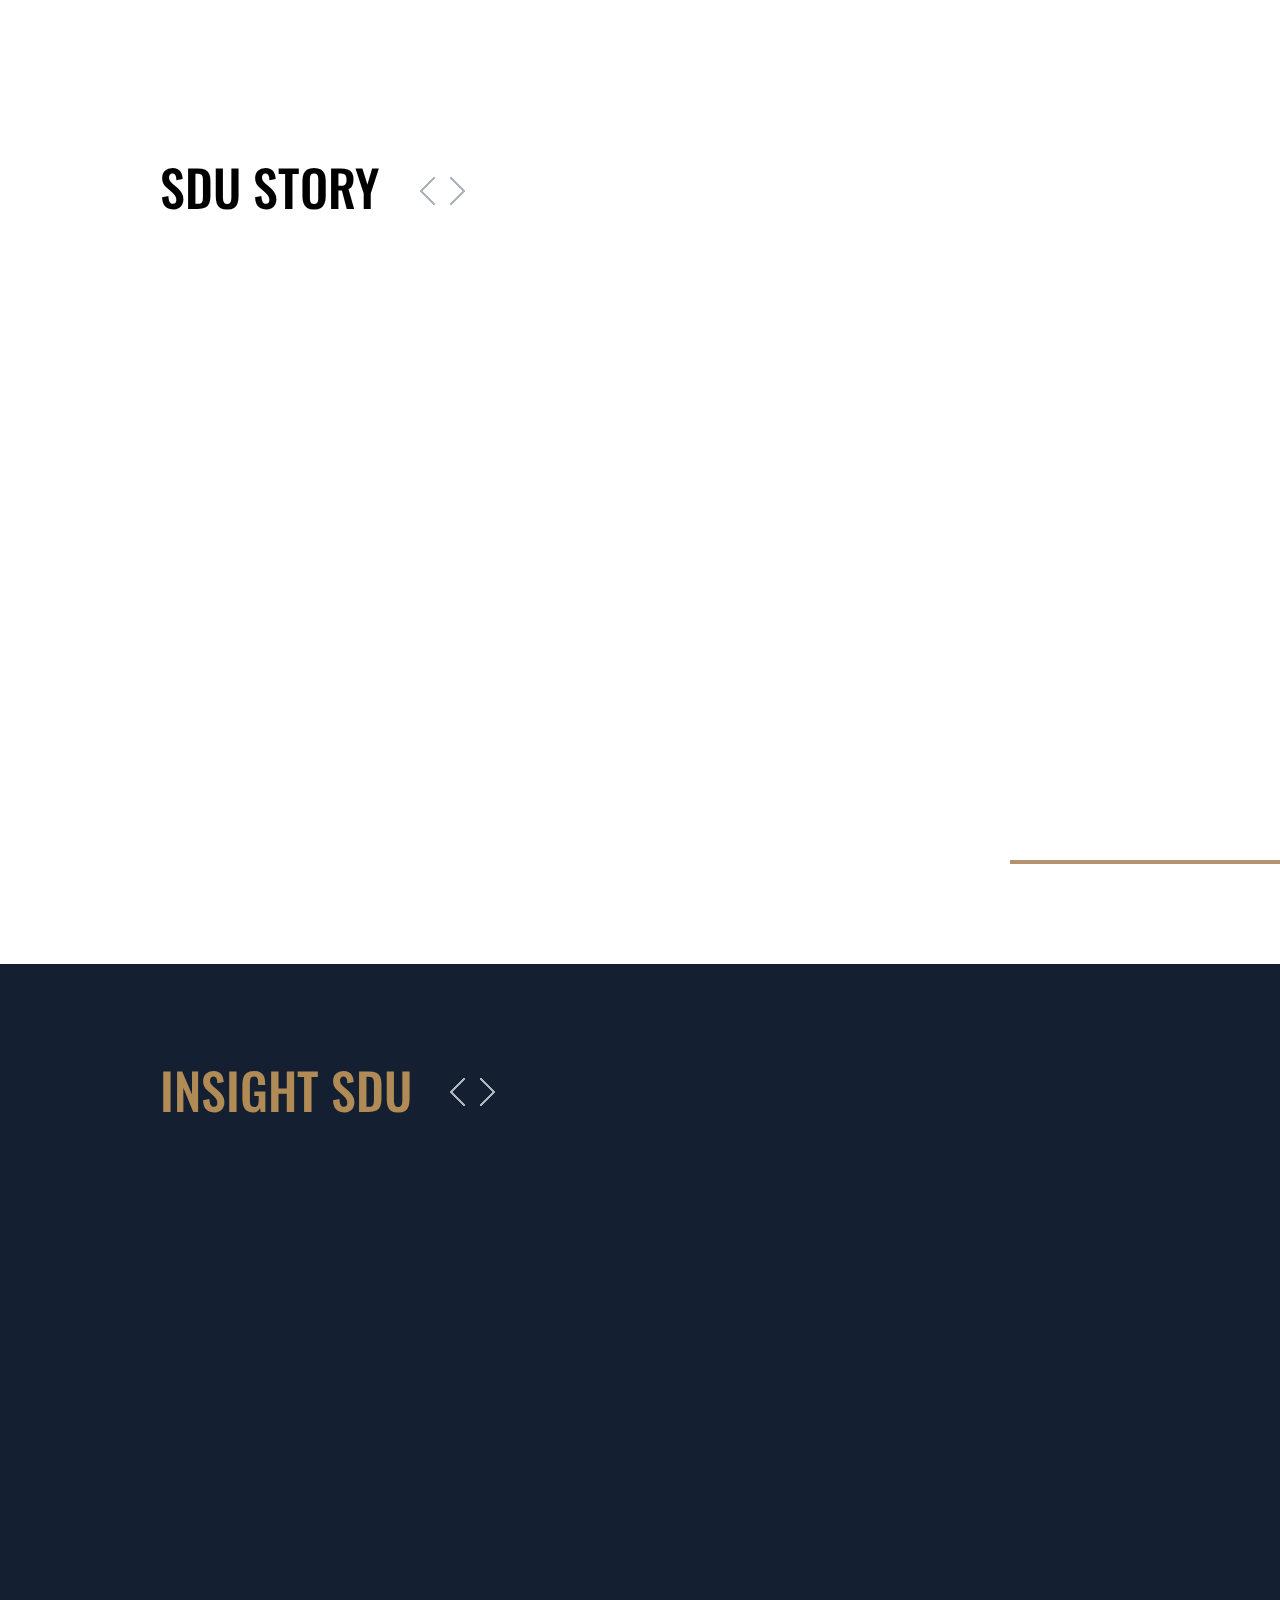
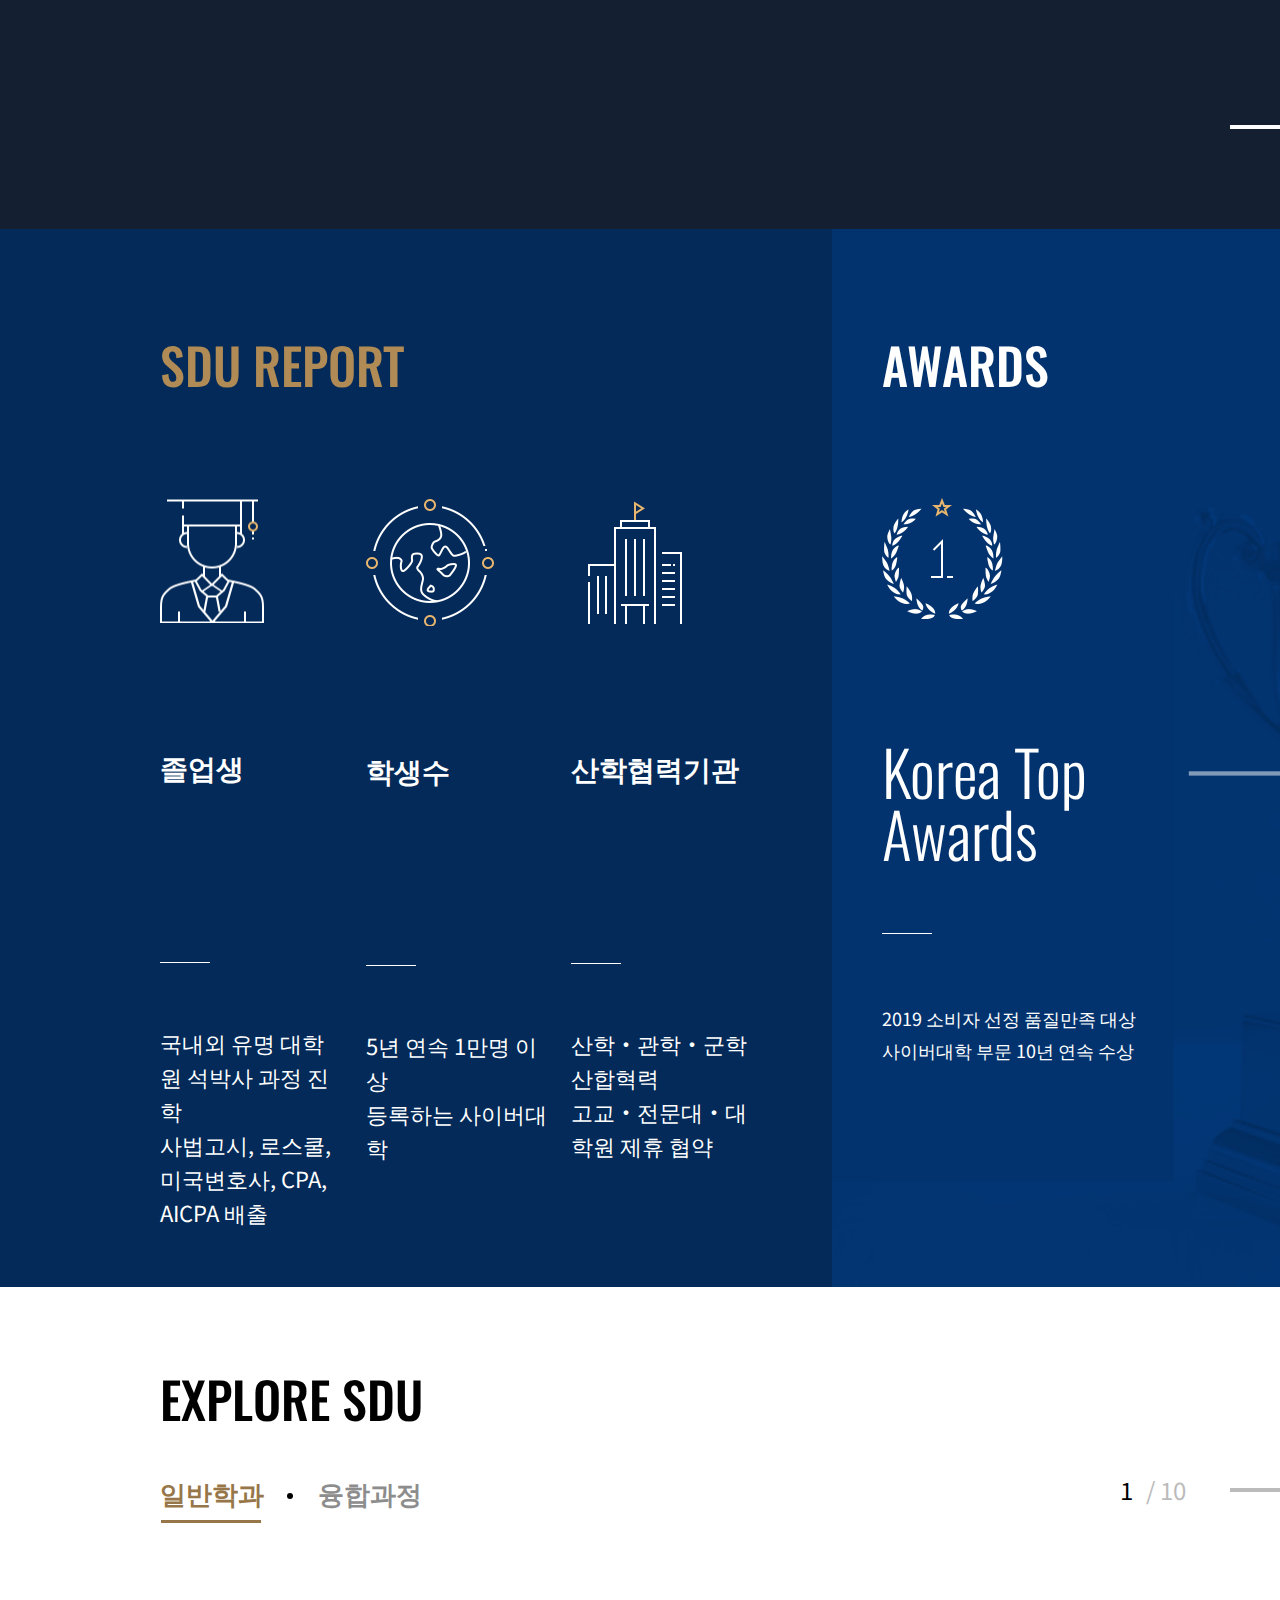
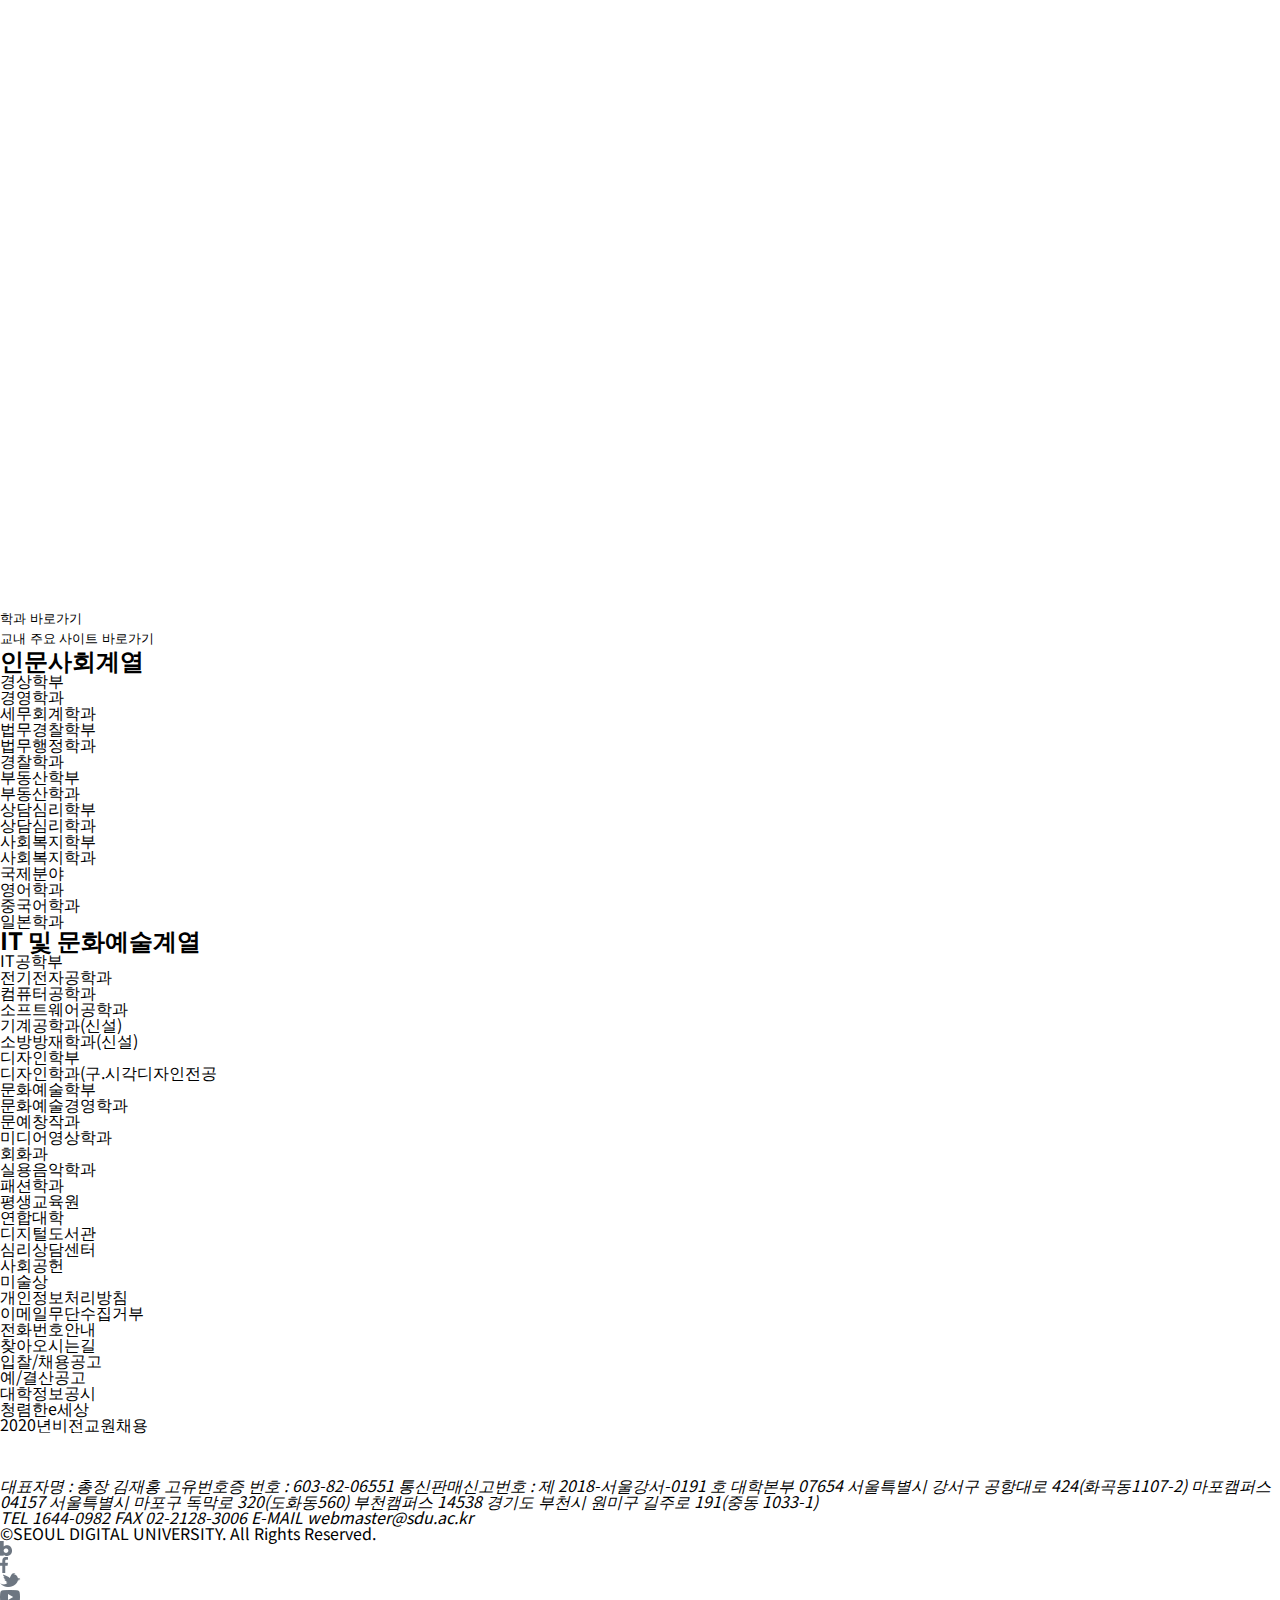
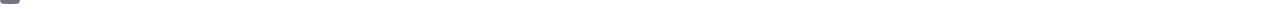
==== commit 6d3e37a7: "logIn 추가" ====
--- a/index.html
+++ b/index.html
@@ -6,12 +6,9 @@
     <link href="https://fonts.googleapis.com/css?family=Oswald:200,300,400,500&display=swap" rel="stylesheet">
     <link href="https://fonts.googleapis.com/css?family=Noto+Sans+SC:400,500,700&display=swap" rel="stylesheet">
     <link href="https://fonts.googleapis.com/css?family=Roboto:100,300,400,500,700,900&display=swap" rel="stylesheet">
-    <link rel="stylesheet" href="css/base.css" type="text/css"/>
-    <link rel="stylesheet" href="css/layout.css" type="text/css"/>
     <link rel="stylesheet" href="css/main.css" type="text/css"/>
     <script type="text/javascript" src="http://code.jquery.com/jquery-1.11.3.min.js"></script>
     <script src="js/jquery.animateNumber.js"></script>
-    <!-- <script src="https://ajax.googleapis.com/ajax/libs/jquery/2.1.4/jquery.min.js"></script> -->
     <script src="js/jquery.easing.1.3.js"></script>
     <script src="js/slick.js"></script>
     <!--[if lt IE 9]>
@@ -714,37 +711,37 @@
                 <div class="m_insideSl_s">
                     <div class="m_insideSl_cont5">
                         <a href="#" target="_self" title="">
-                            <img src="img/main/m_insideSl_cont5_bg.jpg" alt=""/>
+                            <img src="img/main/m_insideSl_cont5_bg.jpg" alt="'2019 소비자의 선택' 수상 사진"/>
                             <h3>'2019 소비자의 선택' 5년 연속 수상</h3>
                         </a>
                     </div>
                     <div class="m_insideSl_cont6">
                         <a href="#" target="_self" title="">
-                            <img src="img/main/m_insideSl_cont6_bg.jpg" alt=""/>
+                            <img src="img/main/m_insideSl_cont6_bg.jpg" alt="'2019 스타브랜드 대상' 수상 사진"/>
                             <h3>'2019 스타브랜드 대상' 6년 연속 수상</h3>
                         </a>
                     </div>
                     <div class="m_insideSl_cont1">
                         <a href="#" target="_self" title="">
-                            <img src="img/main/m_insideSl_cont1_bg.jpg" alt=""/>
+                            <img src="img/main/m_insideSl_cont1_bg.jpg" alt="서울디지털대학교 사진"/>
                             <h3>디지털 세상의 중심에서 4차 산업혁명을 선도는 SDU</h3>
                         </a>
                     </div>
                     <div class="m_insideSl_cont2">
                         <a href="#" target="_self" title="">
-                            <img src="img/main/m_insideSl_cont2_bg.jpg" alt=""/>
+                            <img src="img/main/m_insideSl_cont2_bg.jpg" alt="SDU 영상 타이틀 이미지"/>
                             <h3>영상으로 보는 SDU</h3>
                         </a>
                     </div>
                     <div class="m_insideSl_cont3">
                         <a href="#" target="_self" title="">
-                            <img src="img/main/m_insideSl_cont3_bg.jpg" alt=""/>
+                            <img src="img/main/m_insideSl_cont3_bg.jpg" alt="4차산업혁명 이미지"/>
                             <h3>4차산업혁명 중심대학으로 도약</h3>
                         </a>
                     </div>
                     <div class="m_insideSl_cont4">
                         <a href="#" target="_self" title="">
-                            <img src="img/main/m_insideSl_cont4_bg.jpg" alt=""/>
+                            <img src="img/main/m_insideSl_cont4_bg.jpg" alt="서울디지털대학교 사진"/>
                             <h3>2학기 신·편입생 지원자 전년 比 21% 증가</h3>
                         </a>
                     </div>
@@ -1234,6 +1231,7 @@
             </div>
         </div>
     </footer>
+	<script type="text/javascript" src="js/layout_script.js"></script>
     <script type="text/javascript">
         $(document).ready(function(){
             //header mouseover
@@ -1439,30 +1437,6 @@
                     var ex_current=$(this).find('.slick-dots .slick-active').index();
                     $(this).parent().find('.m_explore_paging .currentPage').html(ex_current + 1);
                 })
-            })
-
-            //f_go
-            $('.f_go_btn1').on('click',function(){
-                if($(this).hasClass('onFG')){
-                    $('.f_go_cont').hide();
-                    $(this).removeClass('onFG').parent().removeClass('onFG');
-                }else{
-                    $('.f_go_btn2').removeClass('onFG').parent().removeClass('onFG');
-                    $('.f_go_cont').hide();
-                    $('.f_go_cont1').show();
-                    $(this).addClass('onFG').parent().addClass('onFG');
-                }
-            })
-            $('.f_go_btn2').on('click',function(){
-                if($(this).hasClass('onFG')){
-                    $('.f_go_cont').hide();
-                    $(this).removeClass('onFG').parent().removeClass('onFG');
-                }else{
-                    $('.f_go_btn1').removeClass('onFG').parent().removeClass('onFG');
-                    $('.f_go_cont').hide();
-                    $('.f_go_cont2').show();
-                    $(this).addClass('onFG').parent().addClass('onFG');
-                }
             })
 
             //scroll animation
--- a/css/main.css
+++ b/css/main.css
@@ -1,7 +1,6 @@
+@charset "utf-8";
 @import url(base.css);
 @import url(layout.css);
-/* font-family:'Oswald', sans-serif; font-family:'Noto Sans SC', sans-serif; 
-font-family: 'Roboto', sans-serif;*/
 
 .slide{width:100%; margin:0 auto;}
 .slick-list{overflow:hidden; width:100%}
@@ -951,155 +950,6 @@
     display:none !important;
 }
 
-
-.f_go_cont1{
-    display:none;
-}
-footer .f_go{
-    width:100% 
-}
-footer .f_go .f_go_btn{
-    *zoom:1; height:50px;
-}
-footer .f_go .f_go_btn:after{
-    content:''; display:table; clear:both;
-}
-footer .f_go .f_go_btn>li{
-    width:50%; float:left; position:relative;
-    background:#000f20;;
-}
-footer .f_go .f_go_btn>li.onFG{
-    background:#05548f;
-}
-footer .f_go .f_go_btn>li>button{
-    padding-left:10px; width:590px; height:50px; text-align:left; line-height:50px;
-    color:#fff; font-size:16px; background:url('../img/main/ico_quickOff.png') right 30px center no-repeat;
-}
-footer .f_go .f_go_btn>li>button.onFG{
-    background:url('../img/main/ico_quickOn.png') right 30px center no-repeat;
-}
-footer .f_go .f_go_btn>li:first-child>button{
-    float:right;
-}
-footer .f_go .f_go_btn>li:last-child>button{
-    float:left;
-}
-
-.f_go_cont{
-    width:100%; display:none;
-    background:#05548f;
-}
-.f_go_cont1>ul{
-    *zoom:1; margin:0 auto; width:1200px; padding:50px 0 50px;
-}
-.f_go_cont1>ul:after{
-    content:''; display:table; clear:both;
-}
-.f_go_cont1>ul>li{
-    float:left; width:600px;
-}
-.f_go_cont1>ul>li>h2{
-    position:relative; margin-bottom:20px;
-    font-size:25px; color:#e2b758;
-}
-.f_go_cont1>ul>li>h2:after{
-    content:''; display:block; width:50px; height:2px; position:absolute; left:0; bottom:-26px; 
-    background:#e2b758;
-}
-.f_go_cont1 .f_cont1_list>li{
-    display:inline-block; width:130px; margin:30px 50px 0 0;
-}
-.f_go_cont1 .f_cont1_list-2>li{
-    width:150px; margin-right:20px;
-}
-.f_go_cont1 .f_cont1_list span{
-    font-size:18px; color:#78BCEE; font-weight:600;
-}
-.f_go_cont1 .f_cont1_list ol>li>a{
-    display:block; padding:10px 0 0 0;
-    text-decoration:none; color:#fff; font-size:15px;
-}
-
-.f_go_cont2>ul{
-    margin:0 auto; width:1200px; padding:100px 0 100px;
-}
-.f_go_cont2>ul>li{
-    display:inline-block; width:190px; height:54px; margin-right:5px;
-}
-.f_go_cont2>ul>li>a{
-    display:block; width:100%; height:100%;
-    text-decoration:none; color:#fff; font-size:18px;
-}
-.f_go_cont2>ul>li>a>p{
-    width:64px; height:54px; display:inline-block; margin-right:8px;
-}
-.f_go_cont2>ul>li:nth-child(1)>a>p{
-    background:url('../img/main/f_go_cont2-1.png') left no-repeat;
-}
-.f_go_cont2>ul>li:nth-child(2)>a>p{
-    background:url('../img/main/f_go_cont2-2.png') left no-repeat;
-}
-.f_go_cont2>ul>li:nth-child(3)>a>p{
-    background:url('../img/main/f_go_cont2-3.png') left no-repeat;
-}
-.f_go_cont2>ul>li:nth-child(4)>a>p{
-    background:url('../img/main/f_go_cont2-4.png') left no-repeat;
-}
-.f_go_cont2>ul>li:nth-child(5)>a>p{
-    background:url('../img/main/f_go_cont2-5.png') left no-repeat;
-}
-.f_go_cont2>ul>li:nth-child(6)>a>p{
-    background:url('../img/main/f_go_cont2-6.png') left no-repeat;
-}
-.f_go_cont2>ul>li>a>span{
-    line-height:54px;
-}
-
-.footer{
-    width:100%;
-    background:#1b293a;
-}
-.footer .footerInner{
-    width:1200px; margin:0 auto;
-}
-.footer .footerInner .guide{
-    height:50px;
-    border-bottom:1px solid #4d4d4d;
-}
-.footer .footerInner .guide>li{
-    display:inline-block; margin-right:13px;
-}
-.footer .footerInner .guide>li:first-child>a{
-    color:#42b5ff;
-}
-.footer .footerInner .guide a{
-    display:block; line-height:50px;
-    text-decoration:none; color:#fff; font-size:14px;
-}
-
-.footerInner .footer_cont{
-    padding:50px 0 30px 0;
-}
-.footerInner .footer_cont>.f_logo{
-    display:inline-block; margin-right:35px;
-}
-.footerInner .footer_cont>div{
-    display:inline-block;
-}
-.footerInner .footer_cont address{
-    width:800px;
-    font-style:normal; color:#7e868f; font-size:14px; letter-spacing:0;
-}
-.footerInner .footer_cont address>span{
-    display:inline-block; margin-right:15px; line-height:25px;
-}
-.footerInner .footer_cont .copyright{
-    color:#7e868f; font-size:14px; letter-spacing:0; line-height:25px;
-}
-.footerInner .footer_cont .f_sns>li{
-    display:inline-block; margin:47px 28px 0 0;
-}
-
 @-webkit-keyframes opa01{
     from{opacity:0;}
     to{opacity:1;}
@@ -1397,24 +1247,4 @@
     .m_explore .m_explore_paging{
         left:900px;
     }
-
-    footer .f_go{
-        width:1200px; 
-    }
-    .f_go_cont{
-        width:1200px;
-    }
-    .f_go_cont1>ul{
-        width:1180px; padding:50px 10px 50px;
-    }
-    .f_go_cont1>ul>li{
-        width:590px;
-    }
-
-    .footer{
-        width:1200px;
-    }
-    .footer .footerInner{
-        width:1100px;
-    }
 }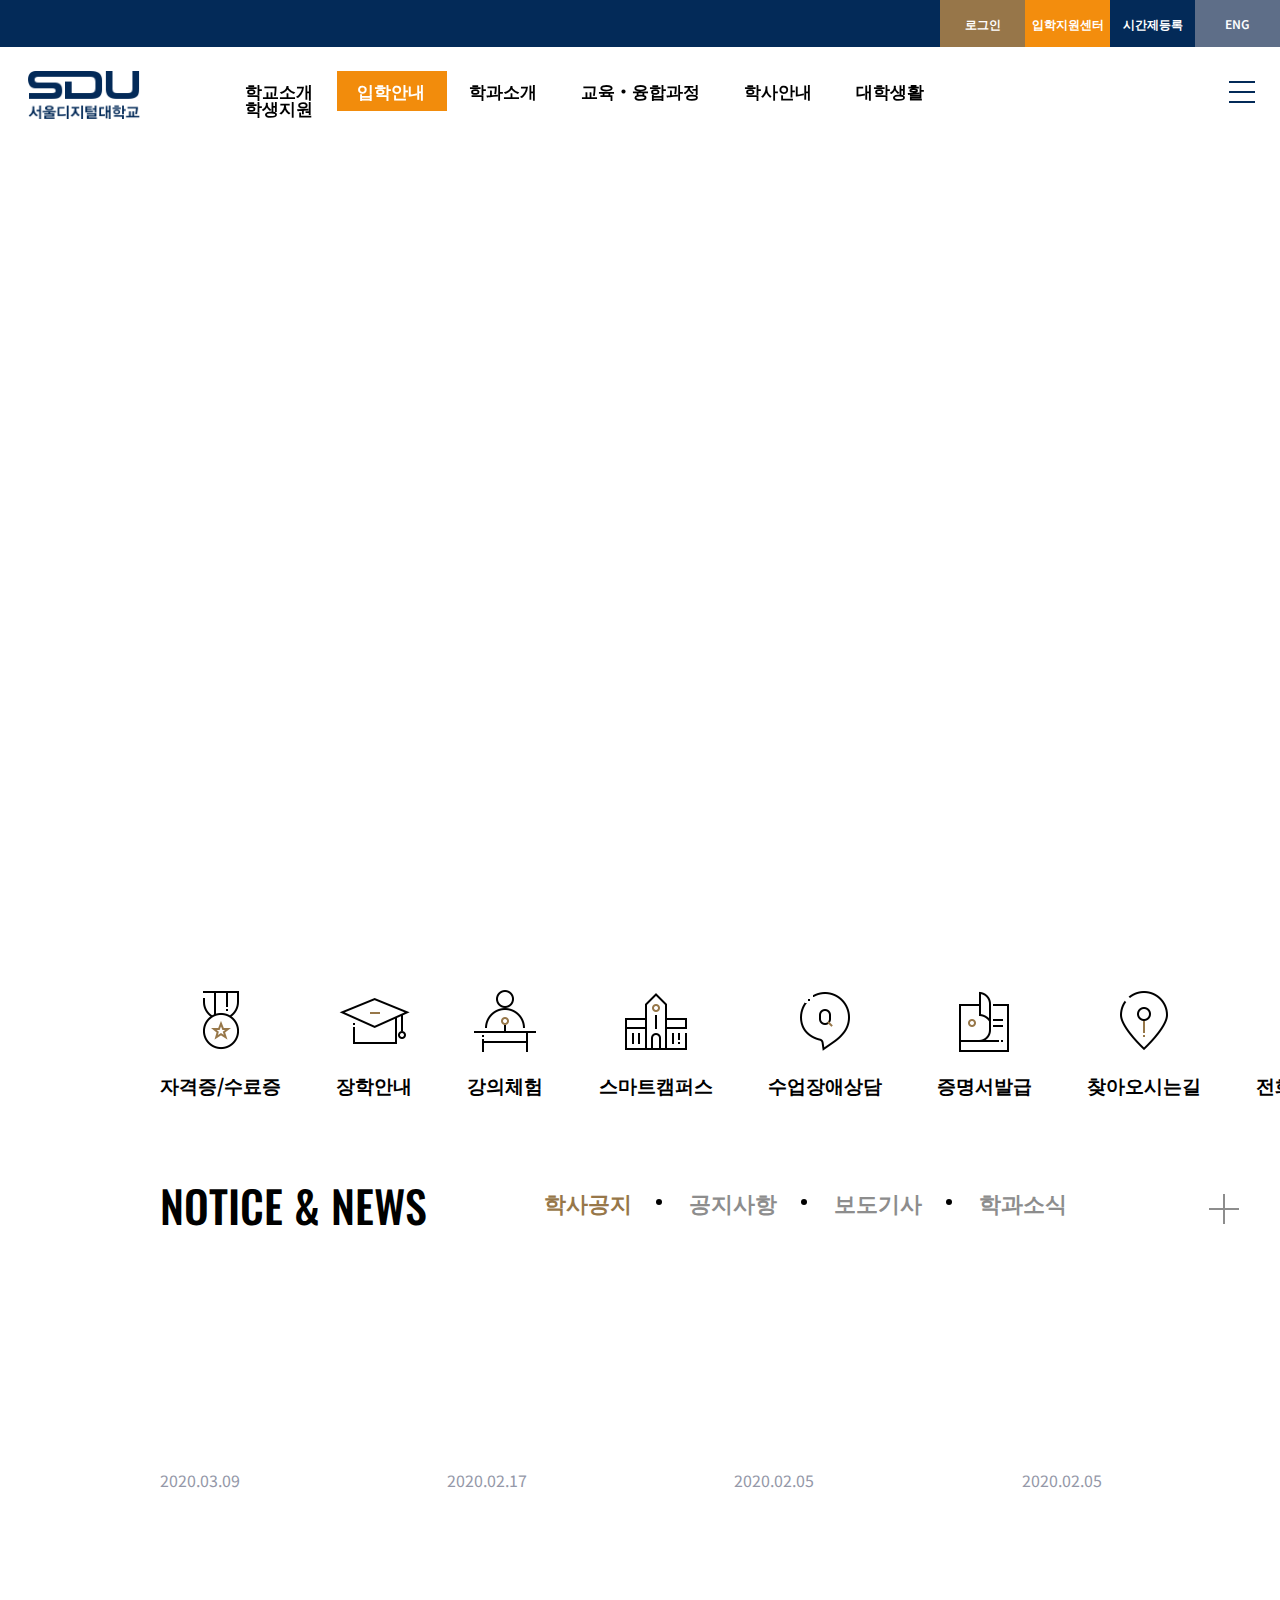
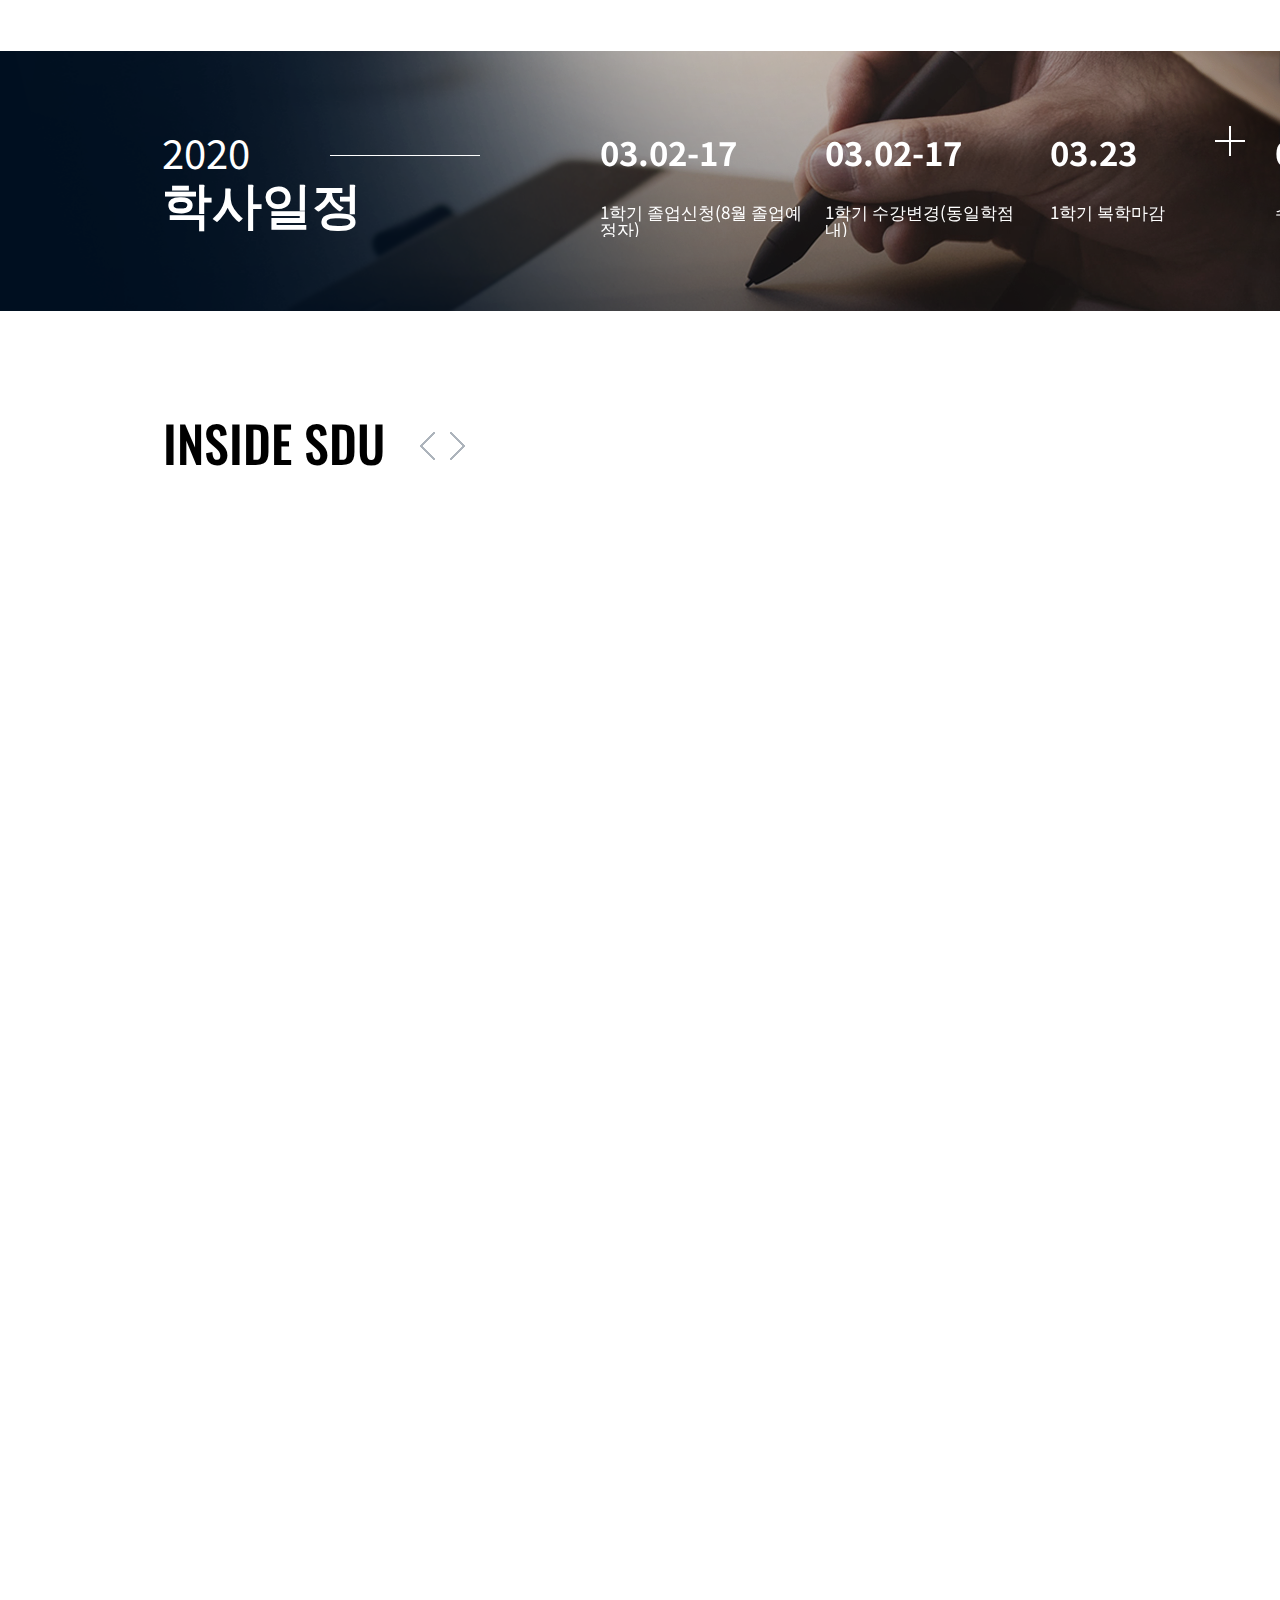
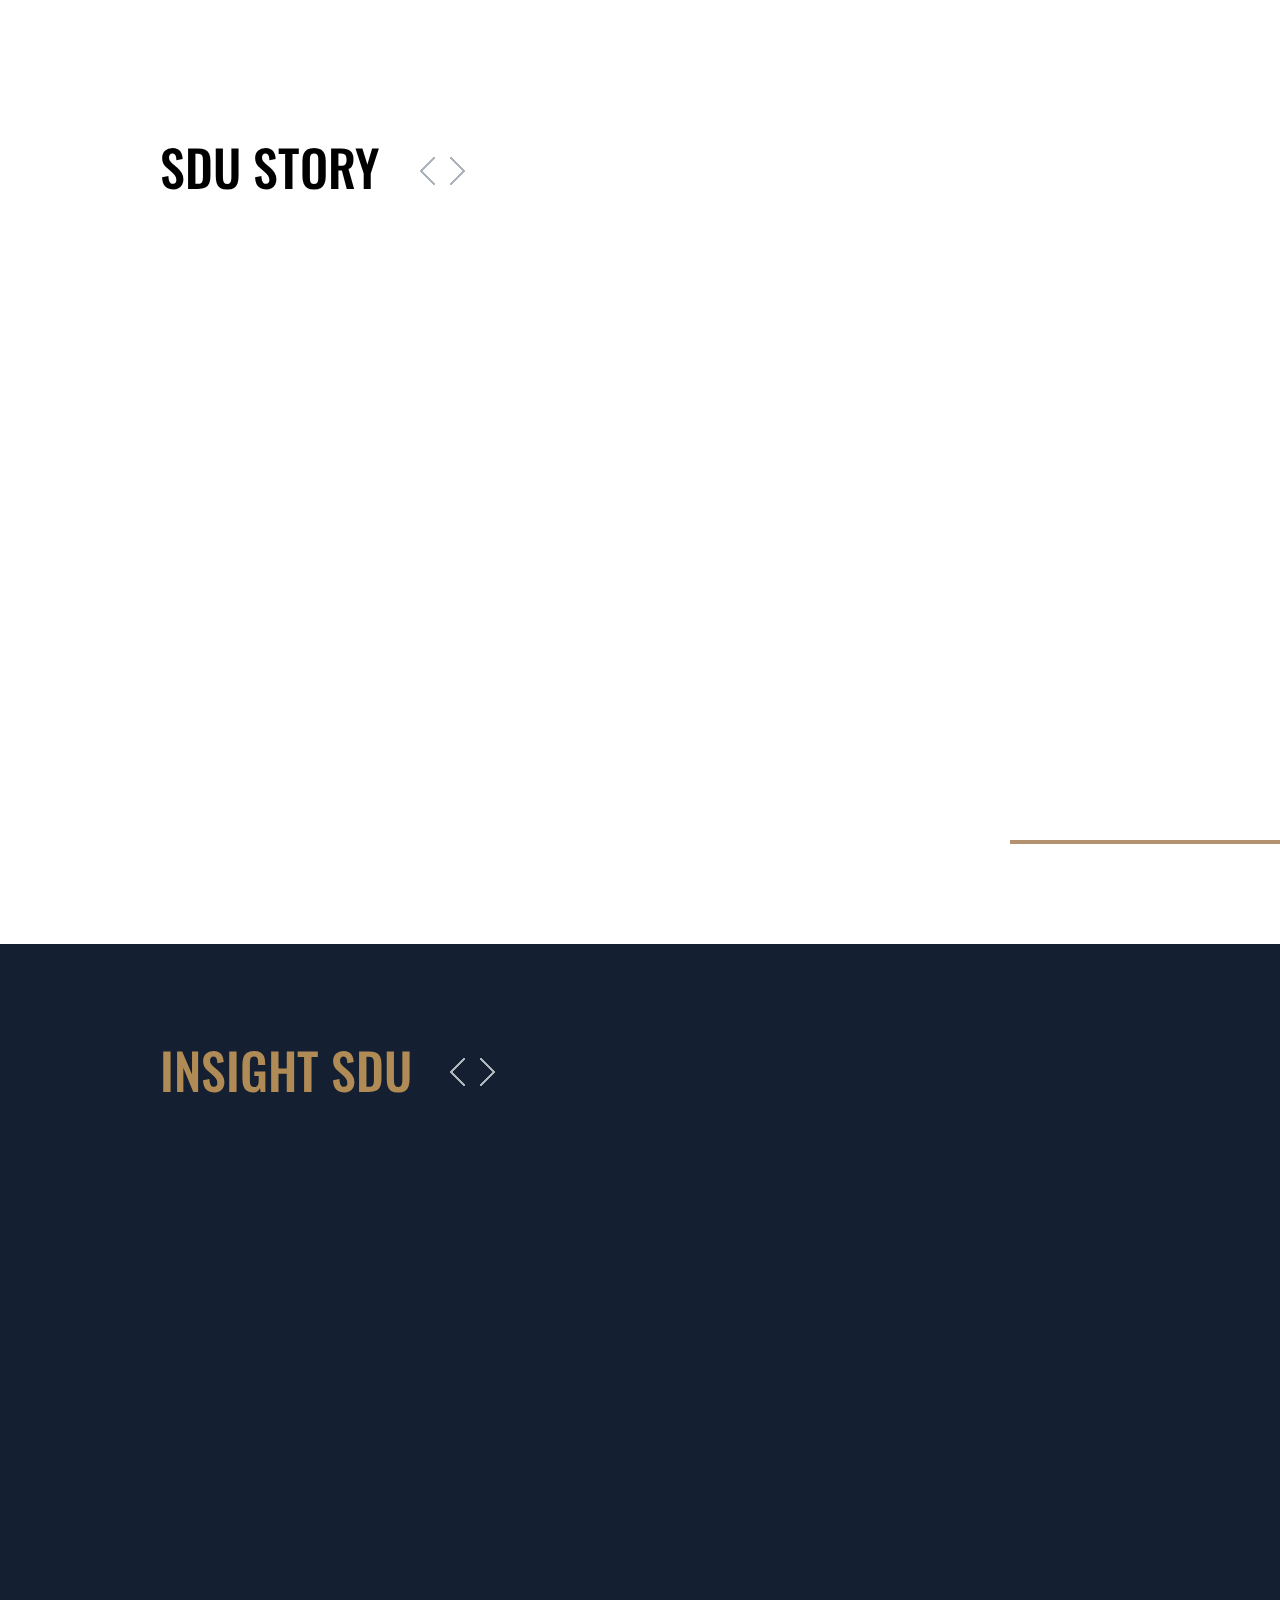
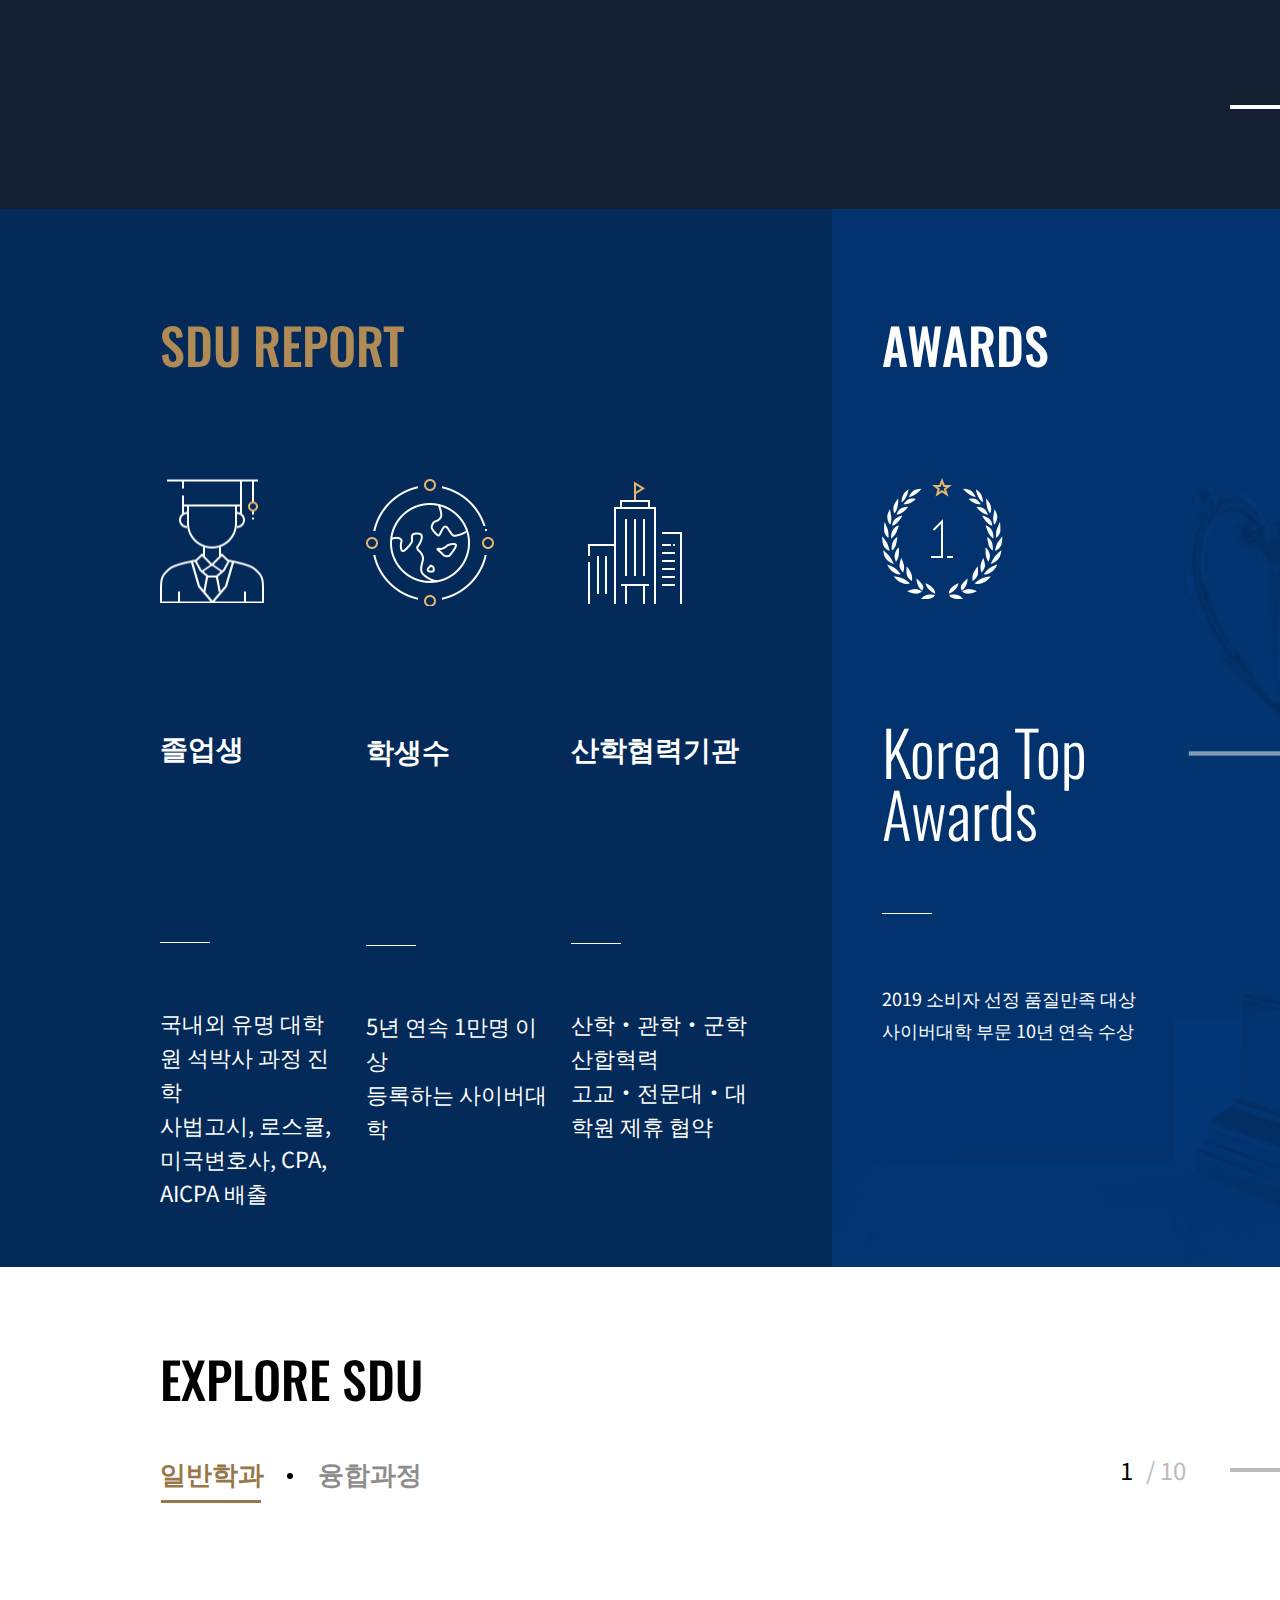
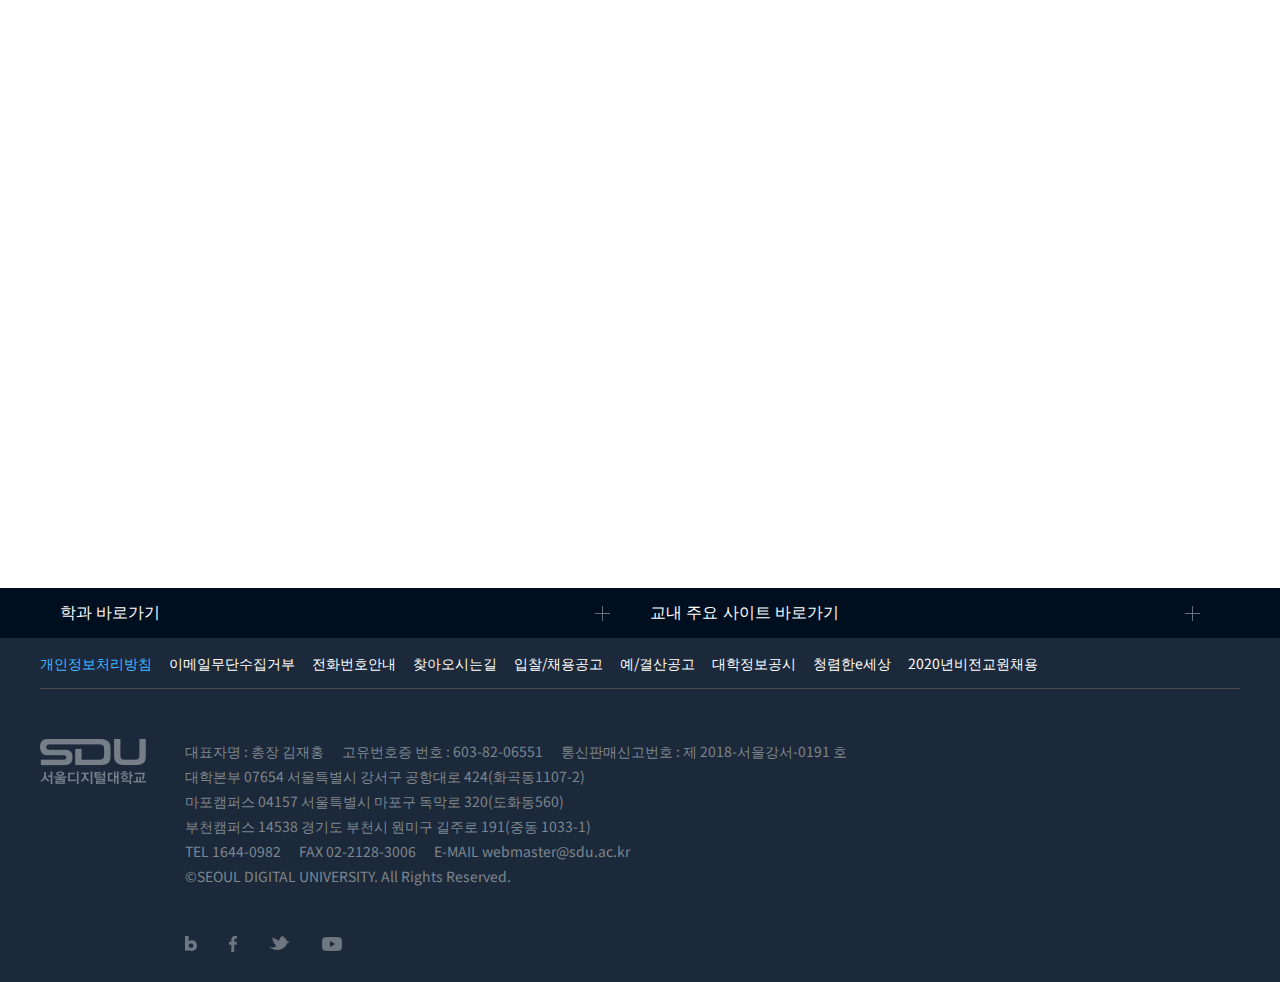
==== commit 0a623d5f: "logIn 완성/searchID cont 진행중" ====
--- a/index.html
+++ b/index.html
@@ -19,7 +19,7 @@
     <header>
         <div class="infoMenuWrap">
             <ul class="infoMenu">
-                <li><a href="#" target="_self" title="">로그인</a></li>
+                <li><a href="index_logIn.html" target="_self" title="">로그인</a></li>
                 <li><a href="#" target="_blank" title="입학지원센터 새창열기">입학지원센터</a></li>
                 <li><a href="#" target="_blank" title="시간제등록 새창열기">시간제등록</a></li>
                 <li><a href="#" target="_blank" title="영어번역페이지로 새창열기">ENG</a></li>
@@ -27,7 +27,7 @@
         </div>
         <div class="mainBar">
             <h1 class="logo">
-                <a href="#" target="_self" title="서울디지털대학교 메인페이지로 이동">
+                <a href="index.html" target="_self" title="서울디지털대학교 메인페이지로 이동">
                     <img src="img/main/SDU_fullLogo_blue.png" alt="서울디지털대학교 로고"/>
                 </a>
             </h1>
@@ -843,7 +843,7 @@
                         <a href="#" target="_self" title="">
                             <h3>최고 품질의 수업 콘텐츠 제공</h3>
                             <p>SDU Media Center</p>
-                            <span>교육과 방송 융합 콘텐츠를 제작할 수 있는 최첨단 스튜디오를 갖춘 미디어센터에서 고품질 수업 콘텐��를 제작·제공합니다.</span>
+                            <span>교육과 방송 융합 콘텐츠를 제작할 수 있는 최첨단 스튜디오를 갖춘 미디어센터에서 고품질 수업 콘텐츠를 제작·제공합니다.</span>
                             <img src="img/main/m_insight_cont1_bg.jpg" alt="VR 수업 이미지"/>
                         </a>
                     </div>
--- a/css/main.css
+++ b/css/main.css
@@ -12,7 +12,7 @@
 }
 
 .container{
-    padding-top:120px; max-width:1920px; margin:0 auto; width:100%; overflow:hidden;
+    padding-top:100px; max-width:1920px; margin:0 auto; width:100%; overflow:hidden;
 }
 
 .m_visual{
@@ -297,10 +297,10 @@
     opacity:0; padding-left:100px;
 }
 .m_insideSl_t.ani_inside a>h3{
+    animation:ani_inside_t 0.5s ease 0.1s both;
+}
+.m_insideSl_t.ani_inside a>span{
     animation:ani_inside_t 0.5s ease 0.3s both;
-}
-.m_insideSl_t.ani_inside a>span{
-    animation:ani_inside_t 0.5s ease 0.5s both;
 }
 @-webkit-keyframes ani_inside_t{
     from{opacity:0; padding-left:100px;}
@@ -368,10 +368,10 @@
 }
 
 .m_insideSl_s.ani_inside .slick-slide:nth-child(3){
+    animation:opa01 1s ease 0.6s both;
+}
+.m_insideSl_s.ani_inside .slick-slide:nth-child(4){
     animation:opa01 1s ease 0.8s both;
-}
-.m_insideSl_s.ani_inside .slick-slide:nth-child(4){
-    animation:opa01 1s ease 1s both;
 }
 
 
